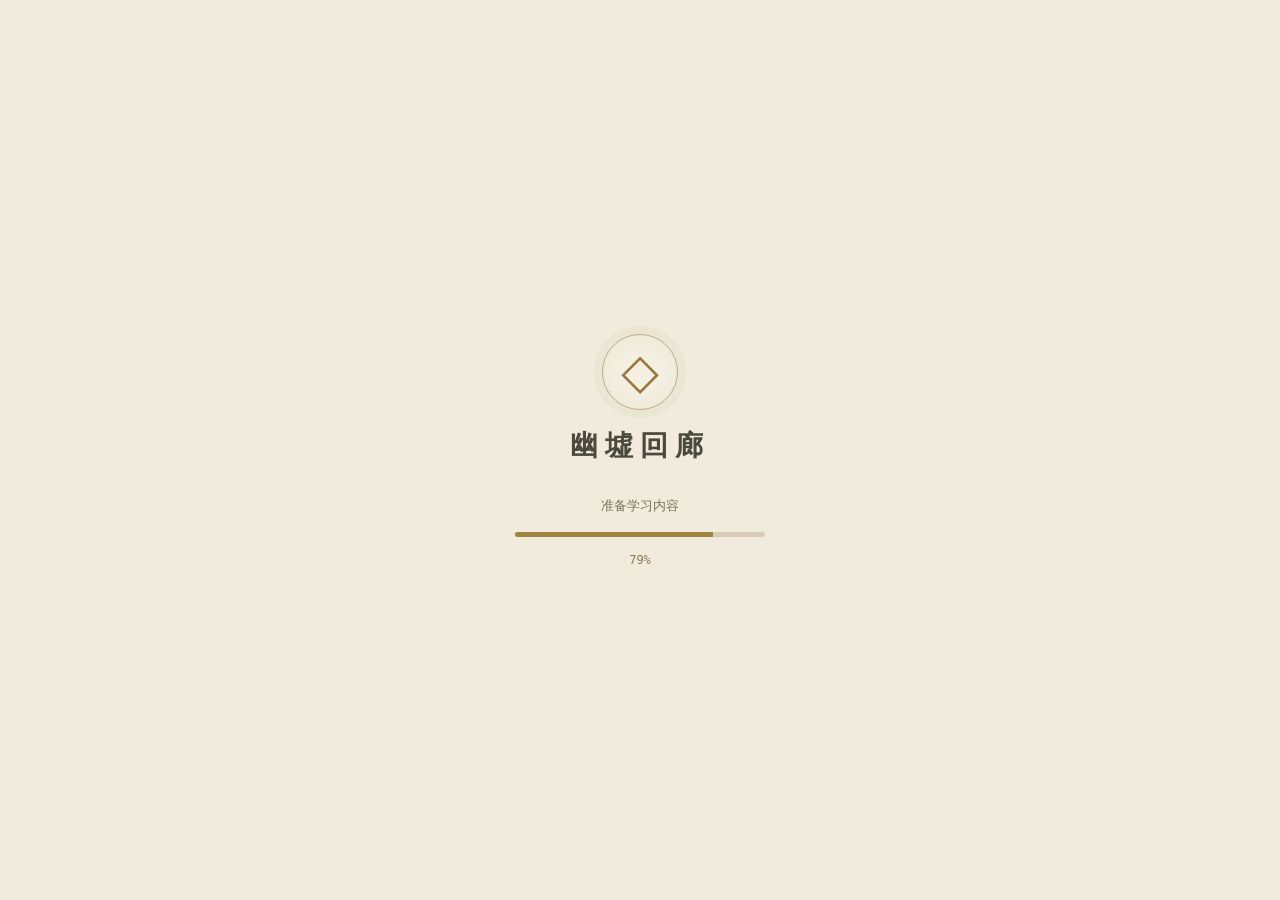
==== index.html @ e302746d "Add GPU web scenes with shared atlas and DOM fallback" ====
<!doctype html><html><head><meta charset=utf8><meta name=viewport content="width=device-width,initial-scale=1,maximum-scale=1,user-scalable=no,viewport-fit=cover"><style>:root{color-scheme:light}body{margin:0;padding:0;font:14px -apple-system,BlinkMacSystemFont,sans-serif;background:#faf9f5;color:#141413}img{max-width:100%}[hidden]:not([hidden=until-found i]){display:none!important}#gameLoader{position:fixed;inset:0;z-index:9999;background:#f1ebdd;display:flex;flex-direction:column;align-items:center;justify-content:center;gap:16px;padding:24px;text-align:center}#gameLoader[hidden]{display:none}</style></head><body>
<meta charset="utf-8">
<!-- 页面缩放整个锁死：这是个满屏的游戏界面，双击/双指放大只会把布局顶乱。
     maximum-scale + user-scalable 管住安卓；iOS Safari 会无视它们，所以另有
     CSS 的 touch-action:manipulation（禁双击放大）和下面那段 gesture 兜底（禁双指）。 -->
<meta name="viewport" content="width=device-width, initial-scale=1, maximum-scale=1, user-scalable=no, viewport-fit=cover">
<title>幽墟回廊</title>
<!-- 装饰字体不阻塞手机首屏；网络不可用时使用系统字体。 -->
<link rel="stylesheet" data-optional-font media="print" onload="this.media='all'" href="https://fonts.googleapis.com/css2?family=Cinzel:wght@600;700&family=Spectral:ital,wght@1,400&display=swap">
<link rel="stylesheet" id="gameStyle" href="style.css?v=20261020-gpu1">
<script src="preload.js?v=20261020-gpu1" defer onerror="document.getElementById('loadStatus').textContent='加载失败，请重试。';document.getElementById('loadRetry').hidden=false"></script>
<div class="game-loader" id="gameLoader" role="status" aria-live="polite" aria-label="正在加载游戏">
  <div class="loader-emblem" aria-hidden="true">◇</div><h1>幽墟回廊</h1><p id="loadStatus">正在准备资源</p>
  <progress id="loadProgress" max="23" value="0" aria-label="资源准备进度"></progress><span id="loadCount">0%</span>
  <button id="loadRetry" type="button" onclick="location.reload()" hidden>重新加载</button>
  <noscript>请启用 JavaScript 后重新加载游戏。</noscript>
</div>

<!-- 报错横幅：出问题时直接显示在页面顶部，不用开 F12 -->
<div class="errbar" id="errbar" hidden>
  <span class="msg" id="errmsg"></span>
  <button type="button" id="errcopy">复制</button>
  <button type="button" id="errhide">×</button>
</div>
<script>
(function(){
  var seen = [];
  function show(text){
    if(seen.indexOf(text) >= 0) return;
    seen.push(text);
    var bar = document.getElementById("errbar"), msg = document.getElementById("errmsg");
    if(!bar || !msg) return;
    msg.textContent = seen.join("\n");
    bar.hidden = false;
  }
  /* 存档写不进去之类的「不是 JS 崩了但玩家必须知道」的事，游戏逻辑也走这条横幅 */
  window.showErr = show;
  window.addEventListener("error", function(e){
    if(e.target && e.target.hasAttribute && e.target.hasAttribute("data-optional-font")) return;
    if(e.target && e.target.tagName && /SCRIPT|LINK/.test(e.target.tagName)){
      show("文件加载失败：" + (e.target.src || e.target.href || "?"));
      return;
    }
    show((e.message || "错误") + "  @ " + String(e.filename || "").split("/").pop() + ":" + e.lineno);
  }, true);
  window.addEventListener("unhandledrejection", function(e){
    show("未捕获的 Promise：" + (e.reason && e.reason.message ? e.reason.message : e.reason));
  });
  /* ---- 把页面缩放钉死 ----
     iOS Safari 不认 user-scalable=no：双指靠 gesturestart 系列挡，
     双击放大靠「300 毫秒内的第二次触摸」挡（touch-action:manipulation 已经挡掉大部分，
     这里是兜底）。preventDefault 只拦缩放，单击、滚动、长按都不受影响。 */
  ["gesturestart", "gesturechange", "gestureend"].forEach(function(t){
    document.addEventListener(t, function(e){ e.preventDefault(); }, {passive:false});
  });
  var lastTap = 0, lastX = 0, lastY = 0;
  document.addEventListener("touchend", function(e){
    /* ⚠️ 不能见到「300ms 内第二次触摸」就一律 preventDefault —— 那会把第二次的
       click 一起吃掉，连点两下按钮就有一下不算数。只拦真正的双击放大：
       同一个位置（30px 内）连点两下，而且点的不是按钮/输入框这类要响应的东西。 */
    var t = e.changedTouches && e.changedTouches[0];
    var now = Date.now(), x = t ? t.clientX : 0, y = t ? t.clientY : 0;
    var near = Math.abs(x - lastX) < 30 && Math.abs(y - lastY) < 30;
    var live = e.target && e.target.closest && e.target.closest("button,input,textarea,label,select,a,.c");
    if(now - lastTap <= 300 && near && !live && e.cancelable) e.preventDefault();
    lastTap = now; lastX = x; lastY = y;
  }, {passive:false});
  document.addEventListener("dblclick", function(e){ e.preventDefault(); }, {passive:false});

  document.addEventListener("click", function(ev){
    if(ev.target.id === "errhide"){ document.getElementById("errbar").hidden = true; }
    if(ev.target.id === "errcopy"){
      var t = document.getElementById("errmsg").textContent;
      try{ navigator.clipboard.writeText(t); ev.target.textContent = "已复制"; }
      catch(err){ ev.target.textContent = "复制失败"; }
    }
  });
})();
</script>

<div class="app">
  <header class="top" id="topBar">
    <div class="title"><h1>幽墟回廊</h1><span class="ch" id="chapterTag">第一章 · 石廊　A1</span></div>
  </header>

  <!-- ===== 视图容器：四个标签页共用这块空间 ===== -->
  <div class="views">

    <!-- ---------- 冒险 ---------- -->
    <section class="view on" id="viewAdv" role="tabpanel" aria-labelledby="navAdv" tabindex="0">
      <!-- ===== 主城 ===== -->
      <div class="town" id="townPanel" hidden>
        <div class="townhead">
          <div class="eyebrow">主城 · 灰岩镇</div>
          <h2 id="townTitle">你站在镇口</h2>
          <p class="fallline" id="townFlavor">石廊的风从洞口吹上来，带着铁锈味。</p>
        </div>
        <div class="bank">
          <div class="bcell"><span class="k">宝石</span><span class="v gold" id="tGold">0</span></div>
          <div class="bcell"><span class="k">最深</span><span class="v" id="tBest">—</span></div>
          <div class="bcell"><span class="k">通关</span><span class="v" id="tClears">0</span></div>
          <div class="bcell"><span class="k">倒下</span><span class="v" id="tDeaths">0</span></div>
        </div>
        <div class="places">
          <button class="place" id="btnCave" type="button">
            <i>洞</i><span class="pn">洞窟<em>选一条路，下去</em></span><span class="go">▸</span>
          </button>
          <button class="place" id="btnHero" type="button">
            <i>人</i><span class="pn">角色<em id="heroSub">抽角色、出战、养成</em></span><span class="go">▸</span>
          </button>
          <button class="place" id="btnTownCodex" type="button">
            <i>鉴</i><span class="pn">图鉴<em>你认过的词、拿过的遗物</em></span><span class="go">▸</span>
          </button>
          <button class="place" id="btnBless" type="button">
            <i>祝</i><span class="pn">祝福<em id="blessSub">用宝石换永久的好处</em></span><span class="go">▸</span>
          </button>
          <button class="place" id="btnOrbShop" type="button">
            <i>珠</i><span class="pn">宝珠商店<em id="orbShopSub">宝珠 · 只在战场生效</em></span><span class="go">▸</span>
          </button>
          <a class="place" id="btnBattle" href="battle.html">
            <i>战</i><span class="pn">战场<em>能站多久？</em></span><span class="go">▸</span>
          </a>
        </div>
      </div>

      <!-- 取景窗。状态浮层直接压在地图上（见 .mapui），所以这几块不再占纵向空间 -->
      <div class="stage" id="stageBox">
        <div class="map" id="map"></div>
        <div class="mapui" id="mapUi">
          <!-- 状态压成一行：章节+层 / 等级 / 金 / 剩敌 -->
          <div class="hudline" id="hudRow">
            <span class="hi"><i id="hChap">石廊</i><b id="hFloor">1/50</b></span>
            <span class="hi"><i>等级</i><b id="hLevel">1</b></span>
            <span class="hi gold"><i>金</i><b id="hGold">0</b></span>
            <span class="hi left"><i>敌</i><b id="hLeft">3</b></span>
          </div>
          <div class="bars" id="barsRow">
            <div class="hpbar" id="hpBar">
              <div class="fill" id="hpFill"></div>
              <div class="sh" id="hpShield"></div>
              <div class="txt" id="hpTxt">20 / 20</div>
            </div>
            <div class="xpbar"><div class="fill" id="xpFill"></div></div>
            <div class="map-statuses" id="mapStatuses" aria-label="当前祝福与负面状态" hidden></div>
            <button class="room-label" id="roomLabel" type="button" hidden aria-label="查看当前房间详情"></button>
          </div>
        </div>
        <!-- 取景框左下角的两个按钮：放弃（两步确认，点完直接结算）/ 寻路（走向最近的怪→金币→楼梯） -->
        <div class="mapacts">
          <button class="giveup" id="btnAbandon" type="button">放弃</button>
          <button class="giveup find" id="btnPathfind" type="button" aria-pressed="false">寻路</button>
        </div>
        <!-- 右下角：锁定冒险。跟「寻路」同一种按钮、同一种开关状态（用户 2026-09 从地图下面那一行挪上来的） -->
        <div class="mapacts right">
          <button class="giveup lock" id="btnLockWager" type="button" aria-pressed="false">锁定冒险</button>
        </div>
      </div>

      <div class="log" id="log"></div>
    </section>

    <!-- ---------- 信息 ---------- -->
    <section class="view" id="viewInfo" role="tabpanel" aria-labelledby="navInfo" tabindex="0">
      <div class="info-tabs" role="tablist" aria-label="信息分类">
        <button type="button" class="info-tab on" id="infoTabRun" role="tab" aria-controls="infoRun" aria-selected="true" data-info="run">角色局内信息</button>
        <button type="button" class="info-tab" id="infoTabLearn" role="tab" aria-controls="infoLearn" aria-selected="false" tabindex="-1" data-info="learn">学习与图鉴</button>
      </div>
      <div class="info-page" id="infoRun" role="tabpanel" aria-labelledby="infoTabRun" tabindex="0">
        <div class="panel info-empty" id="infoRunEmpty"><b>尚未开始冒险</b><p>进入冒险后，可查看本局角色、属性、技能与战绩。</p></div>
        <div class="panel" id="panelStats">
          <div class="run-hero" id="runHeroIdentity"></div>
          <div class="phead">主要属性</div>
          <div class="stats primary-stats" id="stats"></div>
          <details class="full-stats" id="fullStats"><summary><span>完整属性</span><small>攻击 · 防御 · 资源 · 当前效果</small></summary><div id="statsMore"></div></details>
          <div class="partsrow">
            <button class="btn ghost partsbtn" id="btnParts" type="button">伤害构成</button>
            <button class="btn ghost partsbtn" id="btnHeroRun" type="button">角色详情</button>
            <button class="btn ghost partsbtn" id="btnRunCode" type="button">复制本局码</button>
          </div>
        </div>
        <div class="panel" id="panelHeroState" hidden><div class="phead">角色机制</div><div class="stats" id="heroRunState"></div><div id="borrowedSkills"></div><div id="runRules" hidden></div></div>
        <div class="panel" id="panelHoly" hidden><div class="phead">圣器</div><div class="holyslots" id="holySlots"></div></div>
        <div class="panel" id="panelRun" hidden><div class="phead">本局战绩</div><div class="stats" id="runStats"></div></div>
      </div>
      <div class="info-page" id="infoLearn" role="tabpanel" aria-labelledby="infoTabLearn" tabindex="0" hidden>
        <div class="panel"><div class="phead">学习记录</div><p class="info-caption">学习进度与收集图鉴会跨冒险保留。</p><div class="stats" id="vocab"></div>
          <div class="vbtns"><button class="btn" id="btnCodex" type="button">遗物图鉴 · 跨局记录</button><button class="btn" id="btnMiss" type="button">错题本</button></div>
        </div>
      </div>
    </section>

    <!-- ---------- 遗物 ---------- -->
    <section class="view" id="viewRelic" role="tabpanel" aria-labelledby="navBag" tabindex="0">
      <!-- 列表自己滚，合成面板钉在标签页下方（带满 15 件时不用滚半天才看得见） -->
      <div class="panel grow">
        <div class="phead"><span id="relicHead">遗物 0</span></div>
        <div class="rfilt" id="relicFilter" hidden></div>
        <div class="relics own" id="relicOwned"></div>
      </div>
      <div class="panel fusebar">
        <div class="phead" id="fuseHead">合成 · 3 件同品质 + 300 金 → 1 件更高</div>
        <div class="rowb">
          <button class="btn" id="btnFusePick" type="button">选择</button>
          <button class="btn primary" id="btnFuseGo" type="button" disabled>合成</button>
        </div>
        <p class="note" id="fuseState">点「选择」，然后在上面挑 3 件同品质的。</p>
      </div>
    </section>

    <!-- ---------- 背包（宝珠，用户 2026-09-23）----------
         主城里第三个标签是它，进了洞变回「遗物」（showScene 换 #navBag 的 data-view）。
         两个子栏目：背包（没戴着的：鉴定 / 强化 / 装备）/ 人物（六个位置，点一个弹窗挑宝珠 + 总效果）。 -->
    <section class="view" id="viewOrb" role="tabpanel" aria-labelledby="navBag" tabindex="0">
      <div class="orbtabs">
        <button class="osub on" data-osub="bag" type="button">背包</button>
        <button class="osub" data-osub="me" type="button">人物</button>
        <span class="sp"></span>
        <span class="orbgemtag">宝石 <b id="orbGemB">0</b></span>
      </div>
      <div class="panel grow" id="orbBagPanel">
        <!-- 顶上这一行钉住不滚（用户 2026-09-23 要「置顶分解宝珠按钮」），滚的是下面的方格 -->
        <div class="orbbar">
          <div class="phead"><span id="orbBagHead">背包 0</span></div>
          <span class="sp"></span>
          <button class="btn" id="btnOrbMeltGo" type="button" style="visibility:hidden">分解</button>
          <button class="btn" id="btnOrbMelt" type="button">分解</button>
        </div>
        <div class="orbgrid" id="orbList"></div>
      </div>
      <div class="panel grow" id="orbMePanel" hidden>
        <div class="phead">装备 · 最多 6 颗 · 点一个位置换宝珠</div>
        <div class="orbslots" id="orbSlots"></div>
        <div class="phead">总效果</div>
        <div class="orbsets" id="orbSets"></div>
        <details class="orbref"><summary>各颜色的效果</summary><div id="orbRef"></div></details>
      </div>
    </section>

    <!-- ---------- 设置 ---------- -->
    <section class="view" id="viewSet" role="tabpanel" aria-labelledby="navSet" tabindex="0">
      <div class="panel">
        <div class="phead">设置 Settings</div>
        <label class="setopt"><input type="checkbox" id="optSpeak" checked><span><b>答完自动朗读</b><i>每题答完念一遍这个词；也能自己点题面右上角的 🔊</i></span></label>
        <label class="setopt"><input type="checkbox" id="optAuto" checked><span><b>答对自动下一题</b><i>关掉就每题都手动点继续</i></span></label>
        <label class="setopt" id="optDefQRow"><input type="checkbox" id="optDefQ" checked><span><b>释义句题</b><i>已掌握的词会出「哪一句在说这个词」</i></span></label>
        <div class="langset"><div class="langrow"><label class="lk" for="optSceneMode" id="sceneModeLabel">画面模式</label><select class="vsel" id="optSceneMode"><option value="auto">标准</option><option value="basic">兼容</option></select></div></div>
        <!-- 发音（2026-09-24）：挑声音 + 语速，game.js 的 renderVoiceSet()。浏览器不支持朗读就整块藏掉 -->
        <div class="langset voiceset" id="voiceSet">
          <div class="langrow"><label class="lk" for="optVoice">声音</label><select class="vsel" id="optVoice"></select><button class="lchip vtry" id="btnVoiceTry" type="button">试听</button></div>
          <div class="langrow" id="rateRow"><span class="lk">语速</span><button class="lchip" data-rate="0.7" type="button">慢</button><button class="lchip" data-rate="0.9" type="button">标准</button><button class="lchip" data-rate="1.05" type="button">快</button></div>
        </div>
        <!-- 自定义答题时间（2026-09-25）：粘贴存档码「snow」才露出来，game.js 的 renderQTimeSet() -->
        <div class="langset voiceset" id="qtimeSet" hidden>
          <div class="langrow"><label class="lk" for="optQTime">答题时间</label><input class="qtin" id="optQTime" type="number" inputmode="numeric" min="1" max="999" step="1"><span class="qtu">秒</span><button class="lchip" id="btnQTimeOff" type="button">不限时</button><button class="lchip" id="btnQTimeReset" type="button">默认</button></div>
        </div>
      </div>
      <!-- 语言（2026-09-23）：母语 = 界面语言，学习 = 背哪门的词。换了就重载页面（game.js 的 setLang）-->
      <div class="panel" id="panelLang">
        <div class="phead">语言 Language</div>
        <div class="langset" id="langPanel">
          <div class="langrow"><span class="lk">母语</span>
            <button class="lchip" data-ui="zh" type="button">中文</button><button class="lchip" data-ui="en" type="button">English</button></div>
          <div class="langrow"><span class="lk">学习</span>
            <button class="lchip learnbtn" id="btnLearnPick" type="button">English ▸</button></div>
        </div>
      </div>
      <div class="panel">
        <div class="phead">存档 Save</div>
        <div class="ledger" id="saveInfo"></div>
        <p class="note" id="saveState">打开网页自动读档；存档只在进入关卡、下一层、回到主城时写。</p>
        <div class="rowb">
          <button class="btn primary" id="btnResumeHere" type="button" hidden>继续上次探索</button>
        </div>
      </div>
      <!-- 本地存档文件 / 跨设备导出码：用户要求先藏起来（代码原样留着，去掉 hidden 就回来） -->
      <div class="panel" id="panelSaveFile" hidden>
        <div class="phead">本地存档文件</div>
        <p class="note">把这台设备上的<b>全部存档</b>存成一个文件，放在你自己手里 ——
          词汇熟练度、遗物图鉴、探索记录、镇上宝石，连没走完的那一趟都在里面。
          换设备、换浏览器、清过缓存，选回这个文件就能接着玩。</p>
        <div class="rowb">
          <button class="btn" id="btnSaveFile" type="button">下载存档文件</button>
          <button class="btn" id="btnPickFile" type="button">读取存档文件…</button>
        </div>
        <input type="file" id="fileIn" aria-labelledby="btnPickFile" accept=".json,.txt,application/json" hidden>
        <div class="drop" id="dropZone">把存档文件拖到这里也行</div>
        <div class="filecard" id="fileCard" hidden>
          <div class="eyebrow" id="fileName">存档文件</div>
          <div class="ledger" id="fileInfo"></div>
          <div class="rowb">
            <button class="btn primary" id="btnMergeFile" type="button">合并导入</button>
            <button class="btn danger" id="btnOverwriteFile" type="button">整档覆盖</button>
            <span class="sp"></span>
            <button class="btn ghost" id="btnCancelFile" type="button">取消</button>
          </div>
          <p class="note"><b>合并导入</b>两边取更好的那份，不会弄丢这台设备上的进度；
            <b>整档覆盖</b>把这台设备上的存档整个换成文件里的，无法撤销。</p>
        </div>
        <p class="note" id="fileMsg"></p>
      </div>
      <!-- 云存档：只有两个按钮。剪贴板被浏览器挡住时才露出 #codeBox 那个退路 -->
      <div class="panel" id="panelCode">
        <div class="phead">云存档 · 换设备</div>
        <p class="note">一段<b>存档码</b>装下<b>词汇熟练度、遗物图鉴、探索记录、宝石、祝福和宝珠</b>。
          旧设备上点「复制」，新设备上点「粘贴」就过去了。导入是<b>取两边更好的那份</b>合并，不会抹掉这台设备上的进度；
          <b>没走完的那一趟不在码里</b>。</p>
        <div class="rowb">
          <button class="btn primary" id="btnCopySave" type="button">复制存档码</button>
          <button class="btn" id="btnPasteSave" type="button">粘贴存档码</button>
        </div>
        <textarea class="code" id="codeBox" aria-label="云存档 · 换设备" rows="3" hidden></textarea>
      </div>
      <div class="panel">
        <div class="phead">别的</div>
        <button class="btn" id="btnHelp" type="button">玩法说明</button>
        <button class="btn" id="btnTutorial" type="button">新手教程</button>
      </div>
    </section>

  </div>

  <!-- ===== 底部四标签（第三个在主城是「背包」，进洞是「遗物」）===== -->
  <nav class="tabbar" role="tablist" aria-label="幽墟回廊">
    <button class="nav on" id="navAdv" data-view="viewAdv" type="button" role="tab" aria-controls="viewAdv" aria-selected="true" tabindex="0"><i aria-hidden="true">⌖</i><span>冒险</span></button>
    <button class="nav" id="navInfo" data-view="viewInfo" type="button" role="tab" aria-controls="viewInfo" aria-selected="false" tabindex="-1"><i aria-hidden="true">◈</i><span>信息</span></button>
    <!-- 第三个标签：主城里是「背包」，进洞变回「遗物」（showScene 里换，用户 2026-09-23） -->
    <button class="nav" id="navBag" data-view="viewOrb" type="button" role="tab" aria-controls="viewOrb" aria-selected="false" tabindex="-1"><i aria-hidden="true">◎</i><span>背包</span><em class="dot" id="bagDot" aria-hidden="true" hidden></em></button>
    <button class="nav" id="navSet" data-view="viewSet" type="button" role="tab" aria-controls="viewSet" aria-selected="false" tabindex="-1"><i aria-hidden="true">⚙</i><span>设置</span></button>
  </nav>
</div>


<div class="veil" id="veilCave" hidden>
  <div class="sheet">
    <div class="eyebrow">洞窟 · 选一条路</div>
    <h2>下去哪里？</h2>
    <div class="routes sx" id="routeList"></div>
    <!-- 练习模式：进洞之前勾，整趟有效（用户 2026-09） -->
    <button class="practice" id="btnPractice" type="button" aria-pressed="false">练习模式 · 关
      <em>开着：护甲 +50（每下只掉 1 血），但攻击减半</em></button>
    <div class="rowb"><span class="sp"></span><button class="btn ghost" id="btnCloseCave" type="button">回镇上</button></div>
  </div>
</div>

<!-- 难度等级：点完路线才弹（用户 2026-09-21）。A 级就是这个游戏本来的数值，
     B/C/D 只加玩家攻击，怪一个数字都不动。联机里只有房主点得到这一步。 -->
<div class="veil" id="veilMode" hidden>
  <div class="sheet">
    <div class="eyebrow" id="modeSub">洞窟 · 选模式</div>
    <h2>怎么下去？</h2>
    <div class="routes sx" id="modeList"></div>
    <div class="rowb"><span class="sp"></span><button class="btn ghost" id="btnCloseMode" type="button">换条路</button></div>
  </div>
</div>

<div class="veil" id="veilDiff" hidden>
  <div class="sheet">
    <div class="eyebrow" id="diffSub">洞窟 · 选难度</div>
    <h2>用哪一档下去？</h2>
    <div class="routes sx" id="diffList"></div>
    <div class="rowb"><span class="sp"></span><button class="btn ghost" id="btnCloseDiff" type="button">换条路</button></div>
  </div>
</div>

<div class="veil" id="veilBattle" hidden>
  <div class="sheet battle">
    <section class="battle-arena" id="battleArena" aria-label="战斗场景">
      <div class="battle-effects" id="battleEffects" aria-hidden="true"></div>
      <button class="rules-toggle" id="btnDungeonRules" type="button" hidden>流派与词条</button>
      <div class="arena-scenery" aria-hidden="true"><i class="arena-gate"></i><i class="arena-flame left"></i><i class="arena-flame right"></i></div>
    <div class="foe">
      <div class="battle-statuses foe-statuses" id="foeStatuses" aria-label="怪物的祝福与负面状态" hidden></div>
      <div class="portrait" id="foeArt"></div>
      <div class="foe-info">
        <div class="foe-tag" id="foeTag">遭遇</div>
        <div class="foe-name" id="foeName">灰鼠</div>
        <div class="foe-weak" id="foeWeak" hidden></div>
        <div class="fbar"><div class="fill" id="foeFill"></div><div class="txt" id="foeTxt"></div></div>
      </div>
    </div>
      <div class="combat-feedback" id="combatFeedback" role="status"></div>
    <div class="mybar">
      <div class="me" id="meArt"></div>
      <div class="col">
        <div class="player-vitals">
          <div class="battle-statuses player-statuses" id="playerStatuses" aria-label="玩家的祝福与负面状态" hidden></div>
          <div class="player-label"><b id="battleHeroName">冒险者</b><span>生命 / 护盾</span></div>
        <div class="hpbar" id="bHpBar"><div class="fill" id="bHpFill"></div><div class="sh" id="bHpShield"></div><div class="txt" id="bHpTxt"></div></div>
        </div>
      </div>
    </div>
      <div class="battle-summons" id="battleSummons" aria-hidden="true" hidden></div>
      <div class="arena-controls">
    <div class="wagerrow" id="wagerRow">
      <button class="wager" id="btnWager" type="button">冒险 · 我确定
        <em>对了伤害翻倍，错了受伤翻倍</em></button>
    </div>
        <button class="btn ghost" id="btnFlee" type="button">撤退 · 掉一半血</button>
      </div>
    </section>
    <section class="battle-learning" aria-label="词汇学习">
    <div class="qcard" id="qcard">
      <div class="qtimer" id="qTimer" hidden><i id="qTimerFill"></i></div>
      <div class="combo none" id="combo" aria-label="连击 0"><span class="cmb-n"><b>×0</b></span></div>
      <div class="qlabel" id="qLabel" hidden>这个词是什么意思？</div>
      <div class="haunt" id="qHaunt" hidden>心魔 · 上次你答错了它</div>
      <div class="qword" id="qWord">cat</div>
      <button class="spk" id="btnSpeak" type="button" hidden aria-label="朗读这个词">🔊</button>
      <div class="qmiss" id="qMiss" hidden></div>
    </div>

    <div class="quiz-input">
    <div class="opts" id="opts"></div>

    <div class="spellbar" id="spellBar" hidden>
      <button class="spkline" id="btnSpellSpeak" type="button" aria-label="播放读音">🔊</button>
      <div class="spellrow" id="spellRow"></div>
    </div>
    <div class="letters" id="letters" hidden></div>
    </div>

    <div class="verdict" id="verdict" role="status"></div>
    <div class="rowb">
      <span class="battle-prompt">作答后继续</span>
      <button class="btn primary" id="btnNextQ" type="button" hidden>继续</button>
    </div>
    </section>
  </div>
</div>

<div class="veil" id="veilSpring" hidden>
  <div class="sheet">
    <div class="eyebrow">石缝里的泉</div>
    <h2>一小汪水，还冒着气泡</h2>
    <div class="ledger" id="springLedger"></div>
    <p class="note" id="springNote">这口泉只够喝一次 —— 喝完它就干了。</p>
    <div class="rowb">
      <button class="btn ghost" id="btnSpringSkip" type="button">先留着</button>
      <span class="sp"></span>
      <button class="btn primary" id="btnSpringDrink" type="button">掬一捧喝下</button>
    </div>
  </div>
</div>

<div class="veil" id="veilStair" hidden>
  <div class="sheet tall route-sheet">
    <div class="eyebrow" id="stairEyebrow">石廊 第 1 层 · 已清空</div>
    <h2 id="stairTitle">阶梯通向第 2 层</h2>
    <p class="note" id="stairNote">下去之后<b>这一层不会再回来</b>。进下一层时会存一次档。</p>
    <div class="room-routes sx" id="roomRoutes" aria-label="选择下一层房间" hidden></div>
    <div class="rowb">
      <button class="btn ghost" id="btnStairStay" type="button">再待一会儿</button>
      <span class="sp"></span>
      <button class="btn primary" id="btnStairGo" type="button">下去 ▼</button>
    </div>
  </div>
</div>

<div class="veil" id="veilGild" hidden>
  <div class="sheet">
    <div class="eyebrow">金坛</div>
    <h2>阶梯旁边立着一座金坛</h2>
    <p class="fallline">投得越多，它回应得越重。</p>
    <div class="ledger" id="gildLedger"></div>
    <div class="gildtab" id="gildTable"></div>
    <div class="rowb">
      <button class="btn ghost" id="btnGildSkip" type="button">走开</button>
      <span class="sp"></span>
      <button class="btn primary" id="btnGildPay" type="button">投入</button>
    </div>
  </div>
</div>
<div class="veil" id="veilAltar" hidden>
  <div class="sheet">
    <div class="eyebrow">血祭坛</div>
    <h2>石台上有一道浅槽</h2>
    <p class="fallline">槽里积着暗色的东西，还没干透。</p>
    <div class="ledger" id="altarCost"></div>
    <div class="rowb">
      <button class="btn ghost" id="btnAltarSkip" type="button">走开</button>
      <span class="sp"></span>
      <button class="btn primary" id="btnAltarPay" type="button">割一刀</button>
    </div>
  </div>
</div>

<!-- 熔炉：祭坛有两成概率长成这个。献祭一件遗物，升一档 / 同档换一件 / 降一档，各三分之一 -->
<div class="veil" id="veilForge" hidden>
  <div class="sheet tall">
    <div class="eyebrow">石台 · 炉膛还热着</div>
    <h2>把一件遗物扔进去？</h2>
    <p class="note">三分之一<b>升一档</b>，三分之一<b>换一件同档的</b>，三分之一<b>降一档</b>。扔进去就收不回来了。</p>
    <div class="rfilt" id="forgeFilter" hidden></div>
    <div class="relics sx" id="forgeList"></div>
    <div class="rowb"><span class="sp"></span><button class="btn ghost" id="btnForgeSkip" type="button">什么也不扔</button></div>
  </div>
</div>

<div class="veil" id="veilChest" hidden>
  <div class="sheet">
    <div class="eyebrow">上锁的木箱</div>
    <h2 id="chestTitle">锁上刻着一个词</h2>
    <p class="note">把它<b>拼对</b>，箱子就开。拼写错误后宝箱锁定，不能重试。每个宝箱只有一次机会。</p>
    <div class="qcard">
      <div class="qlabel" id="chestHint">这个词是什么意思？</div>
      <div class="qword" id="chestClue">cat</div>
    </div>
    <div class="spellrow" id="chestRow"></div>
    <div class="letters" id="chestLetters"></div>
    <div class="verdict" id="chestVerdict"></div>
    <div class="rowb">
      <button class="btn ghost" id="btnChestLeave" type="button">先不开，走了</button>
      <span class="sp"></span>
      <button class="btn primary" id="btnChestDone" type="button" hidden>继续</button>
    </div>
  </div>
</div>

<div class="veil" id="veilShop" hidden>
  <div class="sheet">
    <div class="eyebrow">游商</div>
    <h2>他没抬头，只把布摊开</h2>
    <p class="note">「洞里的钱，洞里花。带出去的，我也收不着。」<span id="shopGold"></span></p>
    <div class="shop sx" id="shopList"></div>
    <div class="rowb">
      <button class="btn ghost" id="btnShopReroll" type="button" hidden>刷新 · 换一批货</button>
      <span class="sp"></span>
      <button class="btn primary" id="btnShopLeave" type="button">走了</button>
    </div>
  </div>
</div>

<div class="veil" id="veilSwap" hidden>
  <div class="sheet tall">
    <div class="eyebrow" id="swapEyebrow">带不下了</div>
    <h2 id="swapTitle">换掉哪一件？</h2>
    <div class="relic hot" id="swapNew"></div>
    <p class="note" id="swapBarterNote" hidden>只能拿<b>同品质</b>的换；换下来的那件留在货架上。</p>
    <p class="note" id="swapNote">最多带 <b id="swapMax">10</b> 件。点一件旧的把它换下来，<b>点上面这件新的就直接卖掉它</b>。</p>
    <div class="rfilt" id="swapFilter" hidden></div>
    <div class="relics sx" id="swapList"></div>
    <div class="rowb"><span class="sp"></span><button class="btn ghost" id="btnSwapSkip" type="button">不要了，折成金币</button></div>
  </div>
</div>

<!-- 圣器二选一（每 20 层的 Boss 倒下之后，换掉那一次遗物五选一）。带满了先挑新的、再挑换下哪件 -->
<div class="veil" id="veilHoly" hidden>
  <div class="sheet">
    <div class="eyebrow" id="holyEyebrow">守者倒下了</div>
    <h2 id="holyTitle">圣器 · 二选一</h2>
    <p class="note" id="holyNote"></p>
    <div class="relics holypick sx" id="holyList"></div>
    <div class="rowb" hidden><span class="sp"></span><button class="btn ghost" id="btnHolySkip" type="button">都不要，留着现在的</button></div>
  </div>
</div>
<!-- 圣器详情（信息页点一个方格）；圣光照耀在这里挑 / 换赐福的那件遗物 -->
<div class="veil" id="veilHolyInfo" hidden>
  <div class="sheet">
    <div class="eyebrow">圣器</div>
    <div class="relic holyc hot" id="holyInfoCard"></div>
    <p class="note" id="holyBlessHead" hidden></p>
    <div class="relics sx" id="holyBlessList" hidden></div>
    <div class="rowb"><span class="sp"></span><button class="btn primary" id="btnCloseHolyInfo" type="button">关闭</button></div>
  </div>
</div>

<div class="veil" id="veilRelic" hidden>
  <div class="sheet">
    <div class="eyebrow" id="relicEyebrow">这一层清干净了</div>
    <h2 id="relicTitle">石廊给了你一样东西</h2>
    <p class="note">遗物只在这一趟里管用。选一个。</p>
    <div class="relics pickset" id="relicList"></div>
    <button class="btn ghost" id="btnRelicRedraw" type="button" hidden>重掷 · 换一批</button>
  </div>
</div>

<div class="veil" id="veilEnd" hidden>
  <div class="sheet tall">
    <div class="eyebrow" id="endEyebrow">本次探索结束</div>
    <h2 id="endTitle">你倒在了石廊里</h2>
    <!-- 结算：中间这一块自己滚，「再来一次」钉在底下（用户 2026-09-23：弹窗固定大小、内置滚动）-->
    <div class="sx endsx">
    <!-- 本局正确率 vs 这一层历史上的平均正确率（用户 2026-09 要的那个强调） -->
    <div id="endAcc"></div>
    <div class="ledger" id="endStats"></div>
    <div class="eyebrow">这一趟答错的词</div>
    <div class="codex" id="endWords"></div>
    </div>
    <div class="rowb"><span class="sp"></span><button class="btn primary" id="btnAgain" type="button">再来一次</button></div>
  </div>
</div>

<!-- 合成确认：要花金币，砸下去不可撤销，所以先二选一问一句 -->
<div class="veil" id="veilFuse" hidden>
  <div class="sheet">
    <div class="eyebrow">合成</div>
    <h2 id="fuseTitle">3 件同品质 → 1 件更高</h2>
    <div class="ledger" id="fuseLedger"></div>
    <p class="note">换到哪一件是随机的，砸下去就收不回来了。</p>
    <div class="rowb">
      <button class="btn ghost" id="btnFuseNo" type="button">再想想</button>
      <span class="sp"></span>
      <button class="btn primary" id="btnFuseYes" type="button">合成</button>
    </div>
  </div>
</div>

<!-- 合成完的二选一：材料已经砸了，所以这个窗只能挑，没有关闭钮 -->
<!-- 构成（2026-09-26）：上一刀 / 上一口是谁贡献的，top10 占比 -->
<div class="veil" id="veilRoomEvent" hidden>
  <div class="sheet tall">
    <div class="eyebrow">幽墟岔路</div><h2 id="roomEventTitle">房间事件</h2>
    <p class="note" id="roomEventNote"></p>
    <div class="room-event-choices sx" id="roomEventChoices"></div>
    <div class="rowb"><span class="sp"></span><button class="btn primary" id="btnRoomEventClose" type="button">离开 · 保留已有选择</button></div>
  </div>
</div>

<div class="veil" id="veilDungeonRules" hidden>
  <div class="sheet tall">
    <div class="eyebrow">战斗机制</div><h2 id="rulesTitle">流派与无尽词条</h2>
    <div class="sx" id="rulesList"></div>
    <div class="rowb"><span class="sp"></span><button class="btn primary" id="btnCloseDungeonRules" type="button">关闭</button></div>
  </div>
</div>

<div class="veil" id="veilParts" hidden>
  <div class="sheet tall">
    <div class="eyebrow">构成</div>
    <div class="tabs">
      <button class="ptab on" data-pt="dmg" type="button">上次伤害</button>
      <button class="ptab" data-pt="hurt" type="button">上次受伤</button>
    </div>
    <h2 id="partsTitle">上次伤害</h2>
    <div class="partlist sx" id="partsList"></div>
    <div class="rowb"><span class="sp"></span><button class="btn primary" id="btnCloseParts" type="button">关闭</button></div>
  </div>
</div>
<!-- 错题本（2026-09-27）：按一共答错过几次排，前 30 个 -->
<div class="veil" id="veilMiss" hidden>
  <div class="sheet tall">
    <div class="eyebrow" id="missSub">按答错次数排</div>
    <h2>错题本</h2>
    <div class="tabs">
      <button class="mtab on" data-mt="all" type="button">历史错题</button>
      <button class="mtab" data-mt="today" type="button">今日错题</button>
    </div>
    <div class="mbook sx" id="missBook"></div>
    <div class="rowb"><span class="sp"></span><button class="btn primary" id="btnCloseMiss" type="button">关闭</button></div>
  </div>
</div>
<div class="veil" id="veilFuseGot" hidden>
  <div class="sheet">
    <div class="eyebrow" id="fuseGotEyebrow">合成</div>
    <h2 id="fuseGotTitle">两件，挑一件</h2>
    <div class="relics pickset" id="fuseGotList"></div>
  </div>
</div>

<!-- 祝福：局外养成。10 个槽位 = 偏爱 5 + 封印 5，每一组每个品质各一个 -->
<div class="veil" id="veilBless" hidden>
  <div class="sheet tall">
    <div class="eyebrow">祝福 · 跨局永久</div>
    <h2>把宝石押在两件事上</h2>
    <p class="note">宝石 <b id="blessGem">0</b>　一个槽位 <b id="blessCost">2000</b>，开了之后换遗物不再收钱。</p>
    <div class="blesslots sx" id="blessList"></div>
    <div class="rowb"><span class="sp"></span><button class="btn primary" id="btnCloseBless" type="button">关闭</button></div>
  </div>
</div>

<div class="veil" id="veilBlessPick" hidden>
  <div class="sheet tall">
    <div class="eyebrow" id="blessPickEyebrow">偏爱 · 普通</div>
    <h2 id="blessPickTitle">什么是你的最爱</h2>
    <input class="findbox" id="blessFind" type="search" autocomplete="off" aria-label="搜索：名字 / 效果 / 铭文"
           placeholder="搜索：名字 / 效果 / 铭文">
    <div class="relics sx" id="blessPickList"></div>
    <div class="rowb">
      <button class="btn ghost" id="btnBlessClear" type="button" hidden>空出这个槽位</button>
      <span class="sp"></span>
      <button class="btn primary" id="btnBlessBack" type="button">返回</button>
    </div>
  </div>
</div>

<!-- 角色（2026-10-15，见 角色系统.md）：名册 / 招募两个子栏目 + 角色详情 + 抽卡结果 -->
<div class="veil" id="veilHero" hidden>
  <div class="sheet tall">
    <div class="eyebrow">角色 · 跨局永久</div>
    <div class="hrsubs">
      <button class="osub hrsub on" data-hrsub="roster" type="button">名册</button>
      <button class="osub hrsub" data-hrsub="pull" type="button">招募</button>
      <button class="osub hrsub" data-hrsub="craft" type="button">合成</button>
    </div>
    <div class="sx hrbody" id="heroBody"></div>
    <div class="rowb"><span class="hrgem" id="heroGem"></span><span class="sp"></span><button class="btn primary" id="btnCloseHero" type="button">关闭</button></div>
  </div>
</div>

<div class="veil" id="veilHeroInfo" hidden>
  <div class="sheet">
    <div class="eyebrow" id="heroInfoEyebrow">角色</div>
    <div class="hrinfo" id="heroInfoBody"></div>
    <div class="rowb">
      <button class="btn ghost" id="btnHeroInfoBack" type="button">返回</button>
      <span class="sp"></span>
      <button class="btn hrgo" id="btnHeroUpgrade" type="button">升星 · 1 张</button>
      <button class="btn primary hrgo" id="btnHeroGo" type="button">出战</button>
    </div>
  </div>
</div>

<div class="veil" id="veilHeroGot" hidden>
  <div class="sheet">
    <div class="eyebrow" id="heroGotEyebrow">招募结果</div>
    <div class="hrgot" id="heroGotList"></div>
    <div class="rowb"><span class="sp"></span><button class="btn primary" id="btnHeroGotOk" type="button">好</button></div>
  </div>
</div>

<!-- 宝珠商店：主城的一个地点（用户 2026-09-23 从底部标签挪过来的） -->
<div class="veil" id="veilOrbShop" hidden>
  <div class="sheet">
    <div class="eyebrow">宝珠商店 · 只在战场生效</div>
    <h2>三颗没开过光的珠子</h2>
    <p class="note">宝石 <b id="orbGemS">0</b></p>
    <div class="orblist" id="orbShop"></div>
    <div class="rowb">
      <button class="btn" id="btnOrbReroll" type="button">刷新 · 2000 宝石</button>
      <span class="sp"></span>
      <button class="btn primary" id="btnOrbShopClose" type="button">关闭</button>
    </div>
  </div>
</div>

<!-- 点背包里的一格弹出来：这颗宝珠的全部信息 + 鉴定 / 强化 / 装备（用户 2026-09-23） -->
<div class="veil" id="veilOrbInfo" hidden>
  <div class="sheet">
    <div class="eyebrow">宝珠 · 只在战场生效</div>
    <h2 id="orbInfoTitle">宝珠</h2>
    <div class="orbinfo" id="orbInfoBody"></div>
    <!-- 按钮一律定宽（两格平分一行）：「强化 · 500」变成「再点一次 · 500 宝石」时不许把别的按钮挤走 -->
    <div class="orbinfobtns" id="orbInfoActs"></div>
    <div class="rowb"><span class="sp"></span><button class="btn ghost" id="btnOrbInfoClose" type="button">返回</button></div>
  </div>
</div>

<!-- 点「人物」里的装备位弹出来：空位挑一颗戴上；有珠的能强化、卸下、换一颗 -->
<div class="veil" id="veilOrbPick" hidden>
  <div class="sheet tall">
    <div class="eyebrow">装备宝珠</div>
    <h2 id="orbPickTitle">第 1 个位置</h2>
    <div class="orblist" id="orbPickCur"></div>
    <div class="eyebrow">背包</div>
    <div class="orblist orbpicklist sx" id="orbPickList"></div>
    <div class="rowb"><span class="sp"></span><button class="btn primary" id="btnOrbPickClose" type="button">返回</button></div>
  </div>
</div>

<div class="veil" id="veilCodex" hidden>
  <div class="sheet tall">
    <div class="eyebrow">图鉴 · 跨局永久记录</div>
    <div class="tabs">
      <button class="tab on" data-tab="word" type="button">词库</button>
      <button class="tab" data-tab="leg" type="button">遗物</button>
      <button class="tab" data-tab="bf" type="button">战场遗物</button>
    </div>
    <h2 id="codexTitle">词库</h2>
    <div class="tally" id="codexTally"></div>
    <input class="findbox" id="codexFind" type="search" autocomplete="off" aria-label="搜索：英文 / 中文 / 遗物名"
           placeholder="搜索：英文 / 中文 / 遗物名">
    <div class="rfilt" id="codexFilter" hidden></div>
    <div class="codex sx" id="codexList"></div>
    <div class="rowb"><span class="sp"></span><button class="btn primary" id="btnCloseCodex" type="button">关闭</button></div>
  </div>
</div>

<!-- 首次进入第一步：先挑母语（2026-09-23）。那时候还不知道用哪种语言，所以双语写死。
     挑完直接跳第二步 veilLearn（学习语言）—— 母语现在只有中英两种，学习语言以后会有很多。 -->
<div class="veil" id="veilLang" hidden>
  <div class="sheet">
    <div class="eyebrow">幽墟回廊 · Youxu Corridors</div>
    <h2>你的母语 · Your native language</h2>
    <div class="langset nativepick">
      <button class="lchip big" data-ui="zh" type="button">中文</button>
      <button class="lchip big" data-ui="en" type="button">English</button>
    </div>
    <p class="note">之后可以在「设置」里换 · You can change this later in Settings.</p>
  </div>
</div>

<!-- 第二步：挑学习语言。文字按上一步挑的母语现写（game.js 的 openLearnPick），列表按 LANG_PAIRS 现算 -->
<div class="veil" id="veilLearn" hidden>
  <div class="sheet">
    <div class="eyebrow" id="learnEyebrow">学习语言</div>
    <h2 id="learnTitle">想学哪门语言？</h2>
    <div class="learnlist sx" id="learnList"></div>
    <div class="rowb"><span class="sp"></span><button class="btn ghost" id="btnLearnBack" type="button">返回</button></div>
  </div>
</div>

<div class="veil" id="veilHelp" hidden>
  <div class="sheet tall">
    <div class="eyebrow">幽墟回廊 · 玩法</div>
    <h2>词就是你的剑</h2>
    <div class="rules sx">
      <ul>
        <li><b>走路</b>：<b>点地图上任何走过的地面，角色会自己找路过去</b>。点怪物就走过去开战，点 <span style="color:var(--venom)">▼</span> 就走去下楼（清空前地图上没有 ▼）。走到一半想停下，点别处或按 <span class="kbd">Esc</span>。</li>
        <li><b>探索</b>：怪物待在原地不动，你要自己去找。前四章各 <b>50 层</b>，第五章「无尽」<b>没有底</b>；每层 <b>十来只</b>怪。<b>清完这一层的怪</b>，下行阶梯才会出现 —— 就在<b>最后一只怪倒下的地方</b>。</li>
        <li><b>下楼</b>：踩上 <span style="color:var(--venom)">▼</span> 会<b>先问你一句</b>要不要下去，不会一脚踩空。选了「再待一会儿」还想走，<b>再点一下脚下那格</b>就行。</li>
        <li><b>战斗</b>：走到怪物身上就进入战斗。每一回合出一个单词 —— <b>答对时发动攻击；答错时受到敌人攻击</b>。数字都很小，你随时能算出"还要答对几个"。
          题面上边有一条 <b>7 秒读条</b>：走完还没作答，受到一次超时攻击 —— 但<b>不算答错</b>，题目、四个选项、连击全都原样留着，读条从头再走一遍，直到你答出来。<b>拼写题不限时。</b></li>
        <li><b>数值</b>：你 <b>40 点血</b>，一刀 <b>6 点</b>伤害；廊道灰鼠 12 点血，两刀就倒。<b>每 5 连击</b>伤害 +2%（可叠加），答错清零。暴击是双倍。</li>
        <li><b>拼写题</b>：每题有一小成的概率要你把词拼出来，<b>不限时</b>。拼对<b>连击 +10、这一场经验翻倍</b>；
          拼错跟别的答错一样 —— 那个词记进<b>心魔</b>，再答 10 题之后回来找你。</li>
        <li><b>释义句</b>：学英语时偶尔给一个词、下面四句英文解释，挑出<b>说它的那一句</b>，<b>不限时</b>。</li>
        <li><b>连击跨怪物保留</b>：打完一只接着打下一只，连击<b>不会归零</b> —— 撤退、走路、下一层都留着。只有<b>答错</b>才断（拿了「长链」就只减半），倒下回镇上才清空。</li>
        <li><b>回血</b>：没有药水。<b>每击败一只怪回 3 点</b>，升级回 5 点；地上的 <span style="color:var(--frost)">泉</span> 回<b>生命上限的 15%</b> ——
          踩上去会<b>先问你喝不喝</b>，不喝就留在原地，等真需要的时候再回来。撑不住就先撤退，去别处打一只弱的。</li>
        <li><b>生命上限</b>：拿到加生命上限的遗物时，<b>当前血量也跟着涨同样多</b> —— 20/30 拿到「上限 +8」之后是 <b>28/38</b>，不用再去找泉水补。</li>
        <li><b>词汇</b>：<b>一章只出一个难度的词，章与章之间不重复</b> —— 第一章 <b>A1 入门词</b>（cat / water / red / run），
          第二章 <b>A2 进阶词</b>，第三章 <b>B1 中阶词</b>，第四章 <b>B2 高阶词</b>；第五章「无尽」把 <b>B1 / B2 / C1 / 雅思四档混着出</b>（C1 第 26 层起才出）。答错的词会记进词库，之后<b>出现得更频繁</b>，直到你答对三次。</li>
        <li><b>撤退</b>：战斗里随时可以撤退，怪物身上已经掉的血会留着，你可以回头再打 ——
          但转身要付代价：<b>掉一半的生命上限</b>（最低留 1 点）。</li>
        <li><b>冒险</b>：答题前可以点「冒险」—— <b>答对最终伤害 ×2、连击记 2 点，答错最终受伤 ×2（均为独立乘区）</b>。真背熟了就冒。
          地图下面的<b>「锁定冒险」</b>打开后，<b>每题自动冒险</b>，不用一题点一次（拼写题除外）。</li>
        <li><b>弱点</b>：每只怪都怕一类词（战斗界面有标）。用那一类的词打中，<b>伤害 +2</b>。Boss 的弱点每次都不一样。</li>
        <li><b>遗物</b>：<b>每清完一层五选一</b>，共 <b>146 件</b>分五个品质，<b>最多带 15 件</b>（满了要换；第 50 层往下每 10 层多一格）。遗物页里可以<b>分解</b>换金币，或拿 <b>3 件同品质 + 500 金</b>合成一件更高的 —— 合成出来的<b>在三件里自己挑</b>。
          它们分成几条成套的路线 —— 比如「刻字 + 默诵 + 慎笔」把你变成拼写专家，
          「铁胆 + 孤注 + 赌骰」让你每题都敲下去。只在这一趟里管用。</li>
        <li><b>追加攻击</b>：答对后按「追加攻击概率」掷一次，中了就把这一刀<b>原样再打一次</b>（不重掷暴击、不加连击）。<b>一题最多追加一次</b>，概率超过 100% 也一样。</li>
        <li><b>变强的唯一途径</b>：<b>遗物</b>。没有装备、没有背包，不用管属性搭配 ——伤害就是一条加法，<b>只有暴击会翻倍</b>。</li>
        <li><b>心魔</b>：这一趟答错过的词，<b>再答 10 题之后会缠上来重考</b>。重遇时答对就驱散并回 2 点血；再答错会多掉 1 点。</li>
        <li><b>路上的东西</b>：<span style="color:var(--r3)">坛</span> <b>第 10 层之后</b>才有，献 5 点血换一件遗物 ——
          它有两成概率是<b>熔炉</b>：献祭身上的一件遗物，三分之一升一档、三分之一同档换一件、三分之一降一档；
          <span style="color:var(--torch)">箱</span> 拼对一个词才能开，<b>拼错就永久锁死</b>；
          <span style="color:var(--frost)">商</span> 用洞里的金币买东西，货架不满意可以<b>刷新一次</b>。
          <b>自动寻路会绕开它们</b>，想用就直接点它。</li>
        <li><b>存档</b>：<b>打开网页自动读档</b>，不会问你。存档点只有三个 —— <b>进入关卡、下一层、回到主城</b>（宝石一变也会单独存一次）。
          所以一层打到一半关掉页面，下次是<b>从这一层的入口重来</b>：这一层里砍的怪、捡的金币、拿的遗物都不算数。</li>
        <li><b>换设备</b>：设置页的<b>云存档</b>只有两个按钮 —— 在旧设备上点<b>「复制存档码」</b>，到新设备上点<b>「粘贴存档码」</b>，词汇熟练度、遗物图鉴、探索记录、宝石、祝福和宝珠就过去了。导入是<b>两边取更好的那份</b>，不会把这台设备上的进度抹掉；<b>没走完的那一趟不在码里</b>。</li>
        <li><b>主城</b>：你从<b>灰岩镇</b>出发，进洞窟选一条路下去。等级和遗物都是<b>进洞之后才有的</b>，只在这一趟里算数。</li>
        <li><b>结算</b>：一趟结束（倒下或通关）会按<b>最大连击、击杀数、正确率、没花完的金币</b>算一笔分，
          再乘两个倍率 —— <b>到达层数</b>（层数 ÷ 10，没有上限）和这一章的<b>难度倍率</b>（一章一档：100% / 125% / 150% / 175% / 200%），换成<b>宝石</b>带回镇上。宝石花在主城的<b>祝福</b>上：2000 开一个槽位，让某件遗物更常出现（同品质里 300%，再花宝石能升到 5 级 = 必出，拿到一次失效），或者让它这一局永不出现。</li>
        <li><b>倒下</b>：会被抬回镇上，<b>遗物和金币全部留在洞里</b>，等级也归零 —— 但那一趟照样结算宝石。
          词汇熟练度和图鉴永远不会丢。想再下去，回洞窟重新选一条。</li>
      </ul>
    </div>
    <div class="rowb"><span class="sp"></span><button class="btn primary" id="btnCloseHelp" type="button">关闭</button></div>
  </div>
</div>

<!-- preload.js 并行预取资源，按依赖顺序执行；词库索引准备完后再启动游戏。 -->
</body></html>
---- style.css ----
/* 幽墟回廊 —— 亮色石廊主题 */
:root{
  --void:#F1EBDD; --stone:#FCF8F0; --stone-2:#F6F1E5; --stone-3:#ECE5D5;
  --edge:#CDC0A7; --edge-soft:#E0D7C4;
  --bone:#2E2A23; --dim:#655D50; --faint:#7E7566;
  --torch:#9C6A10; --torch-deep:#7A520C; --coin:#E3B23C;
  --blood:#A93729; --venom:#47702F; --frost:#266F7B;
  --hero:#245E8C;
  --floor:#FCF8ED; --floor-dim:#EEE7D8; --wall:#B7A78A; --wall-dim:#CCC1AA;
  --unseen:#E4DDCE; --dot:#C6B99F; --dot-dim:#D6CCB7;
  --r0:#6B665C; --r1:#2A62AD; --r2:#8E6F10; --r3:#6F3D98; --r4:#B45B12;
  --disp:"Cinzel","Songti SC",Georgia,serif;
  --body:"PingFang SC","Microsoft YaHei","Noto Sans CJK SC",system-ui,-apple-system,sans-serif;
  --mono:ui-monospace,"SFMono-Regular","Noto Sans Mono",Consolas,"PingFang SC",monospace;
  --flavor:"Spectral","Songti SC",Georgia,serif;
}
*{box-sizing:border-box}
/* 必须自己声明：下面很多类显式设了 display，会盖掉浏览器对 hidden 的默认样式。
   artifact 外壳自带这条，所以缺了只有本地会穿帮。 */
[hidden]{display:none !important}
.game-loader{position:fixed;inset:0;z-index:9999;display:flex;flex-direction:column;align-items:center;justify-content:center;gap:16px;padding:24px;background:radial-gradient(ellipse at 50% 38%,#fdf9ed,#e7dfce);color:#4b493e;font-family:var(--body);text-align:center}
.game-loader h1{font-family:var(--disp);font-size:28px;font-weight:600;letter-spacing:7px;margin:0 0 12px}
.loader-emblem{width:76px;height:76px;border:1px solid #bca982;border-radius:50%;display:grid;place-items:center;font-size:49px;color:#977640;background:#faf5e655;box-shadow:0 0 0 8px #aa956414,inset 0 0 18px #bcaa7d22}
.game-loader p{font-size:13px;min-height:20px;color:#7a715d;margin:0}
.game-loader progress{appearance:none;width:min(250px,76vw);height:5px;border:0;border-radius:4px;background:#d7cdb6;overflow:hidden}
.game-loader progress::-webkit-progress-bar{background:#d7cdb6}.game-loader progress::-webkit-progress-value{background:#a38342}.game-loader progress::-moz-progress-bar{background:#a38342}
#loadCount{font:12px var(--mono);color:#8a795b}#loadRetry{font:14px var(--body);padding:9px 24px;background:#f9f4e8;border:1px solid #b9a77b;border-radius:5px;color:#65512b;cursor:pointer}
.game-loader[data-failed="true"] progress{opacity:.35}
html,body{height:100%}
/* 双击不放大、也不给页面回弹的空间 —— 整个界面是固定一屏的游戏画面。
   manipulation 只砍掉「双击缩放」这一项，单击、滚动、长按全都照常。 */
/* ⚠️ tap-highlight 一并关掉：iOS 点完按钮会留一块灰罩子，看着就像选项上糊了一层阴影。 */
html{touch-action:manipulation;-webkit-text-size-adjust:100%;text-size-adjust:100%;
  -webkit-tap-highlight-color:transparent}
body{
  background:var(--void);
  background-image:radial-gradient(95% 60% at 50% 0%, #FDFAF3 0%, var(--void) 75%);
  background-attachment:fixed;
  color:var(--bone); font-family:var(--body); font-size:14px; line-height:1.5;
  -webkit-font-smoothing:antialiased;
  margin:0; overflow:hidden;
}

/* ===== 应用外壳：地图为主体，底部四标签固定 =====
   整页不滚动，只有各视图内部滚。用 dvh 是为了躲开手机浏览器的地址栏伸缩。 */
.app{
  height:100dvh; max-width:980px; margin-inline:auto;
  display:flex; flex-direction:column; gap:10px;
  padding:14px 16px 0; overflow:hidden;
}
.views{flex:1; min-height:0; display:flex}
.view{flex:1; min-width:0; display:none; flex-direction:column; gap:10px}
.view.on{display:flex}
/* 冒险以外的标签页内容是竖着排的列表，自己滚。 */
#viewInfo,#viewSet{overflow-y:auto; padding-bottom:4px}
/* 遗物页是个例外：**整页不滚**，滚的是遗物列表本身 ——
   合成面板钉在标签页下方，带满 15 件时不用滚半天才看得见它（用户 2026-09）。
   ⚠️ 要滚的是 .relics，不是 #viewRelic；给 .panel.grow 留 min-height:0，否则 flex 不肯收缩。 */
#viewRelic{overflow:hidden; padding-bottom:4px}
#viewRelic .panel.grow{flex:1; min-height:0}
#viewRelic .panel.grow .relics{flex:1; min-height:0; overflow-y:auto;
  /* 左上角那个「new」小红点是探出卡片外的，滚动容器会裁掉它 —— 先让出这一圈 */
  padding:6px 2px 0 6px; margin:-6px -2px 0 -6px}
#viewRelic .panel.fusebar{flex:none}

/* ===== 底部标签栏 ===== */
.tabbar{
  flex:none; display:grid; grid-template-columns:repeat(4,1fr); gap:2px;
  border-top:1px solid var(--edge); background:var(--stone);
  margin-inline:-16px; padding:4px 6px calc(4px + env(safe-area-inset-bottom));
}
.nav{
  position:relative; background:none; border:0; border-radius:3px; cursor:pointer;
  font-family:var(--body); color:var(--faint);
  display:flex; flex-direction:column; align-items:center; gap:1px; padding:6px 2px 5px;
}
.nav i{font-style:normal; font-family:var(--mono); font-size:17px; line-height:1}
.nav span{font-size:11px; letter-spacing:.08em}
@media (hover:hover){.nav:hover{color:var(--dim)}}
.nav.on{color:var(--torch); background:var(--stone-3)}
/* 切标签的过渡（用户 2026-09-23）：底色和字色缓一下，图标跳一点；新露出来的那一页淡入 + 往上浮 6px。
   ⚠️ 只动 opacity / transform，不许动布局。⚠️ 系统开了「减少动态效果」就整段关掉（文件末尾那条 media）。 */
.nav{transition:color .22s ease, background-color .22s ease}
.nav i{transition:transform .22s ease}
.nav.on i{transform:translateY(-2px)}
.view.on{animation:viewIn .24s ease-out}
@keyframes viewIn{from{opacity:0; transform:translateY(6px)} to{opacity:1; transform:none}}
.nav.on i{color:var(--torch)}
.nav .dot{position:absolute; top:4px; right:50%; margin-right:-20px;
  min-width:15px; height:15px; padding:0 4px; border-radius:8px;
  background:var(--blood); color:#FFF3EF; font-style:normal;
  font-family:var(--mono); font-size:10px; line-height:15px; text-align:center}
.nav .dot[hidden]{display:none}

/* ===== 错误横幅（调试用） ===== */
.errbar{position:fixed;left:0;right:0;top:0;z-index:99;background:#7E2116;color:#FFE9E4;
  font-family:var(--mono);font-size:12px;line-height:1.45;padding:8px 12px;
  display:flex;gap:10px;align-items:flex-start;box-shadow:0 2px 10px rgba(0,0,0,.3)}
.errbar[hidden]{display:none !important}
.errbar .msg{flex:1;min-width:0;word-break:break-word;white-space:pre-wrap}
.errbar button{background:#FFE9E4;color:#7E2116;border:0;border-radius:2px;
  font-family:var(--body);font-size:11.5px;padding:3px 9px;cursor:pointer;flex:none}

/* ===== 顶栏 ===== */
.top{flex:none;display:flex;align-items:baseline;justify-content:space-between;gap:10px;flex-wrap:wrap}
.title{display:flex;align-items:baseline;gap:9px;min-width:0;flex-wrap:wrap}
.title h1{font-family:var(--disp);font-weight:700;font-size:20px;margin:0;letter-spacing:.06em;line-height:1}
.title .ch{font-family:var(--mono);font-size:11.5px;color:var(--torch);letter-spacing:.12em}
.tbtns{display:flex;gap:6px}
.tbtn{background:none;border:1px solid var(--edge);color:var(--dim);font-family:var(--body);
  font-size:12px;padding:5px 10px;border-radius:2px;cursor:pointer}
.tbtn:hover{border-color:var(--torch-deep);color:var(--torch)}

/* ===== 状态行：一行装下章节+层/等级/金/剩敌 ===== */
.hudline{display:flex;align-items:center;gap:0;border:1px solid var(--edge);
  background:var(--stone);border-radius:2px;overflow:hidden}
.hi{flex:1;min-width:0;display:flex;align-items:baseline;justify-content:center;gap:5px;
  padding:4px 6px;border-left:1px solid var(--edge-soft)}
.hi:first-child{border-left:0}
.hi i{font-style:normal;font-size:10.5px;color:var(--faint);flex:none}
.hi b{font-family:var(--mono);font-size:14px;font-weight:600;font-variant-numeric:tabular-nums;
  letter-spacing:.02em}
/* Boss 房那一层（第 10/20/30/40/50 层）在顶栏写成 `10*`，血色（用户 2026-09） */
.hi b.bossfloor{color:var(--blood)}
.hi.gold b{color:var(--torch)}
.hi.left b{color:var(--blood)}
.hi.done b{color:var(--venom);font-size:12px}

/* ===== 血条 / 经验条 =====
   血是每一题都要瞄一眼的东西，做厚做显眼；经验退成一条细缝。 */
.bars{display:flex;flex-direction:column;gap:3px}
.hpbar{height:19px;border:1px solid var(--edge);background:#E7E0CF;border-radius:2px;
  position:relative;overflow:hidden}
.hpbar .fill{position:absolute;inset:0;width:0;
  background:linear-gradient(180deg,#E8978B,#D2685A);transition:width .22s ease}
.hpbar .txt{position:absolute;inset:0;display:flex;align-items:center;justify-content:center;
  font-family:var(--mono);font-size:12px;font-weight:600;letter-spacing:.04em;
  color:#2B2620;text-shadow:0 1px 0 rgba(255,255,255,.6);font-variant-numeric:tabular-nums}
/* 护盾：压在血条上的一段冷色，盾满上限时正好铺满一条。
   ⚠️ 它在 .fill 之后、.txt 之前 —— 盖得住血、盖不住字。宽度按「盾 / 生命上限」算并夹在 100%，
   盾可以比上限还高（凝盾能攒到 300），铺满就是铺满。 */
/* ⚠️ 盾只占**上半条**：凝盾能攒到 300，铺满整条的话红色的血就整个被盖住，
   低血告警（.low / .crit 那两条）等于失效。压上半条，血色永远还露着下半截。*/
.hpbar .sh{position:absolute;left:0;top:0;height:42%;width:0;background:var(--frost);opacity:.6;
  border-bottom:1px solid rgba(255,255,255,.45);transition:width .22s ease}
.hpbar .shn{color:#DFF1F4;margin-left:6px;text-shadow:0 1px 1px rgba(0,0,0,.45)}
.hpbar .shn.owe{color:#FFC9BE}      /* 缓刑（第十三批）：还挂着的账 */
/* 血量告急：颜色变深，并轻轻搏动 */
.hpbar.low .fill{background:linear-gradient(180deg,#D4604F,#B03726)}
.hpbar.low .txt{color:#FFF1ED;text-shadow:0 1px 1px rgba(0,0,0,.45)}
.hpbar.crit .fill{background:linear-gradient(180deg,#C13B26,#8E1F0F);animation:pulse 1s ease-in-out infinite}
@keyframes pulse{0%,100%{opacity:1}50%{opacity:.62}}
@media (prefers-reduced-motion:reduce){.hpbar.crit .fill{animation:none}}
/* 掉血 / 回血各播一次 0.65s 的反馈（用户 2026-09）——
   game.js 的 paintHp 一发现数变了就挂 .hurt / .heal，HP_FX_MS 之后摘掉。
   ⚠️ 只用 transform 和一层 ::after 的闪光，**不许动布局**：血条上下都贴着别的东西，一顶就跳。 */
/* ⚠️ 闪光走 ::after，**不能用 inset box-shadow** —— .fill / .sh / .txt 都是定位子元素，
   会把父元素的内阴影整个盖住。::after 是最后一个生成盒，压在所有子元素上面。*/
.hpbar::after{content:"";position:absolute;inset:0;pointer-events:none;opacity:0;background:transparent}
.hpbar.hurt{animation:hphurt .65s ease-out}
.hpbar.heal{animation:hpheal .65s ease-out}
.hpbar.hurt::after{background:var(--blood);animation:hpflash .65s ease-out}
.hpbar.heal::after{background:var(--venom);animation:hpflash .65s ease-out}
@keyframes hpflash{0%{opacity:.5}100%{opacity:0}}
@keyframes hphurt{
  0%,100%{transform:translateX(0)}
  14%{transform:translateX(-3px)}
  32%{transform:translateX(3px)}
  50%{transform:translateX(-2px)}
  68%{transform:translateX(1px)}
}
@keyframes hpheal{
  0%,100%{transform:scaleY(1)}
  32%{transform:scaleY(1.1)}
}
@media (prefers-reduced-motion:reduce){
  .hpbar.hurt,.hpbar.heal,.hpbar.hurt::after,.hpbar.heal::after{animation:none}
}

/* 经验条：用户 2026-09 把它加粗一倍（5 → 10px，浮层里 3 → 6px）并改成金色。
   ⚠️ 加粗的是条子本身的高度 —— 它横向本来就铺满，没有别的「宽度」可翻。*/
.xpbar{height:10px;border:1px solid var(--edge-soft);background:#EAE4D5;border-radius:2px;
  position:relative;overflow:hidden}
.xpbar .fill{position:absolute;inset:0;width:0;
  background:linear-gradient(180deg,#F0CE72,var(--coin));transition:width .22s ease}

.strip{display:grid;grid-template-columns:1fr 1fr;gap:12px;align-items:start}
@media (max-width:700px){.strip{grid-template-columns:1fr}}

/* ===== 地图 ===== */
/* stage 只是个居中容器（满宽，好让 sizeMap 量到可用宽度）；
   石框画在 map 自己身上，这样地图多窄框就多窄，桌面上不会两边空一大片 */
/* stage = 取景窗：尺寸由 sizeMap 算好写死，超出部分裁掉。
   .map 是完整地图，靠 transform 平移来实现镜头跟随。*/
/* 背景跟「没探过的格子」同色：镜头永远居中，走到地图边缘时取景窗会露出地图外面，
   同色才看不出接缝 —— 露出来的那块就像还没走到的黑暗。 */
.stage{flex:0 1 auto;align-self:center;position:relative;overflow:hidden;
  border:1px solid var(--edge);background:var(--unseen);border-radius:3px;
  box-shadow:inset 0 1px 5px rgba(90,76,50,.28)}
.map{position:absolute;top:0;left:0;display:block;width:max-content;
  will-change:transform;transition:transform var(--walk-ms,144ms) linear}
.map-tiles{display:grid;gap:0;width:max-content;contain:layout paint}
.dungeon-gpu{position:absolute;left:0;top:0;display:block;z-index:0;touch-action:manipulation}
.stage.gpu-map > .map{display:none;pointer-events:none;will-change:auto;transition:none!important}
.stage.gpu-map::after{display:none}
.battle-effects > .dungeon-gpu{pointer-events:none}
.map-pawn,.map-pet{position:absolute;top:0;left:0;z-index:3;pointer-events:none;user-select:none;
  color:var(--hero);transition:transform var(--walk-ms,144ms) linear;will-change:transform}
.map-pawn svg{display:block;width:100%;height:100%}
.map-pet{z-index:2;transition-duration:.2s}.map-pet svg{width:70%;height:70%;display:block;filter:drop-shadow(0 1px 1px #3c302547)}
.map .c.you{background:transparent}
@media (min-width:601px) and (pointer:fine){
.stage{isolation:isolate}.stage::after{content:"";position:absolute;inset:0;z-index:1;pointer-events:none;box-shadow:inset 0 0 46px 12px #30291d24}
.map .c.floor{background-color:#e8dfca;background-image:linear-gradient(135deg,#fff5 0%,#fff0 56%),linear-gradient(0deg,#8f775214 1px,transparent 1px),linear-gradient(90deg,#8f775214 1px,transparent 1px);
  box-shadow:inset 1px 1px #fff2,inset -1px -1px #836e4b0c}
.map .c.wall{background-color:#736a5c;background-image:linear-gradient(0deg,#2e291e38 2px,transparent 2px),linear-gradient(90deg,#c7b99c2b 1px,transparent 1px),linear-gradient(135deg,#fff1,#0001);
  box-shadow:inset 0 3px #b6a88a44,inset 0 -4px #2b241e33;border-color:#52493c}
.map .c.dark{background:#39362e}
.map .c.dot::before{width:3px;height:2px;background:#87735133;border-radius:70%;transform:rotate(-25deg)}
.map .c.dot[data-detail="3"]::before,.map .c.dot[data-detail="11"]::before{width:45%;height:25%;border:1px solid #9c8a6829;border-width:0 0 1px 1px;background:transparent;transform:rotate(-22deg)}
.map .c.dot[data-detail="17"]::before{width:4px;height:5px;background:#8b9a632f;box-shadow:4px -2px #8b9a6322,-2px 3px #8b9a6322}
.map[data-biome="2"] .c.floor{background-color:#d9dec6}.map[data-biome="2"] .c.wall{background-color:#677360}
.map[data-biome="3"] .c.floor{background-color:#dfccba}.map[data-biome="3"] .c.wall{background-color:#786357}
.map[data-biome="4"] .c.floor{background-color:#d8d9dc}.map[data-biome="4"] .c.wall{background-color:#626779}
.map[data-biome="5"] .c.floor{background-color:#d5cfe0}.map[data-biome="5"] .c.wall{background-color:#655c75}
.map .c.gold svg,.map .c.chest svg{filter:drop-shadow(0 1px 1px #73552a44)}
.map .c.feat svg{filter:drop-shadow(0 0 3px #77ccd366)}
}
.battle-pet{position:absolute;right:-14px;bottom:-2px;width:26px;height:26px;pointer-events:none;z-index:2}
.battle-pet svg{display:block;width:100%;height:100%}
.dfx-skill{animation:dfx-sigil .65s ease-out both}.dfx-skill.pet-strike{animation-name:dfx-slash}
@keyframes dfx-sigil{0%{opacity:0;transform:translate(-50%,-50%) rotate(-15deg) scale(.45)}30%{opacity:.8}100%{opacity:0;transform:translate(-50%,-70%) rotate(15deg) scale(1.3)}}
@media (prefers-reduced-motion:reduce){.map,.map-pawn,.map-pet{transition:none!important}}

/* 洞窟深处：墙外岩盘与暗处共用底材，地图边界不露纸色。 */
.stage{--cave-rock:url("data:image/svg+xml,%3Csvg xmlns='http://www.w3.org/2000/svg' width='128' height='128' viewBox='0 0 128 128'%3E%3Cpath fill='%23242321' d='M0 0h128v128H0z'/%3E%3Cg stroke='%231b1c1c' stroke-width='2'%3E%3Cpath fill='%232e2e29' d='m0 14 34-14 20 22-9 31L7 61 0 48Z'/%3E%3Cpath fill='%2333332d' d='m54 22 40-22 34 17-10 38-38 8-35-10Z'/%3E%3Cpath fill='%232a2c29' d='m7 61 38-8 25 29-17 36-53-8Z'/%3E%3Cpath fill='%2332322b' d='m80 63 38-8 10 26v47H91L70 82Z'/%3E%3Cpath fill='%232a2926' d='m53 118 17-36 21 46H47Z'/%3E%3C/g%3E%3Cpath d='m7 20 23-9 12 6M61 27l31-15 20 9M17 68l23-4 12 13M91 72l19-7 8 10' fill='none' stroke='%2347473b' stroke-opacity='.42'/%3E%3Cpath d='m19 38 9 7-5 11m76-23-9 14 9 10m-72 38 7 10-8 9m71-25-6 10 9 11' fill='none' stroke='%23171918'/%3E%3C/svg%3E")}
@media (min-width:601px) and (pointer:fine){
.stage{background:#242321 var(--cave-rock);border-color:#655e4e;box-shadow:0 3px 12px #30291d29,inset 0 0 25px #0e1114}
.stage::after{background:radial-gradient(ellipse at 50% 48%,transparent 32%,#11171a29 72%,#090f164d);box-shadow:inset 0 0 35px 9px #0e13183d}
.map .c.dark{background:#242321;background-image:radial-gradient(ellipse at 35% 28%,#32322c38,transparent 70%);color:transparent}
.map .c.void{background:#242321 var(--cave-rock);background-position:calc(var(--cell) * -1 * var(--rock-x,0)) calc(var(--cell) * -1 * var(--rock-y,0));color:transparent}
.map .c.wall{background-color:#696b5c;background-image:linear-gradient(155deg,#c1b99945 0 12%,transparent 13% 70%,#171d1b77 72%),linear-gradient(22deg,transparent 38%,#2b302c99 39% 43%,transparent 44%),linear-gradient(95deg,transparent 64%,#2d322b77 65% 68%,transparent 69%);box-shadow:inset 0 2px #b7b59855,inset -2px -3px #1b24264d;border:0}
.map .c.wall::before{content:"";position:absolute;inset:5% 6% 20%;background:linear-gradient(130deg,#a7a48a36,#343e3938);clip-path:polygon(8% 9%,48% 0,92% 18%,100% 54%,74% 97%,29% 89%,0 64%);pointer-events:none}
.map .c.wall[data-face*="s"]{box-shadow:inset 0 2px #c0b99966,inset 0 -7px #303a38,inset 0 -9px #8d8e7333}
.map .c.wall[data-face*="n"]{border-top:2px solid #b3ad8a}
.map .c.wall[data-face*="e"]{border-right:3px solid #414d47}
.map .c.wall[data-face*="w"]{border-left:2px solid #a19e80}
.map .c.wall[data-detail="7"]::after,.map .c.wall[data-detail="19"]::after{content:"";position:absolute;left:43%;top:43%;width:14%;height:25%;border-bottom:4px solid #463a2d;background:#ffc966;box-shadow:0 0 5px 2px #f7b44a99,0 0 17px 7px #e6a34533;clip-path:polygon(50% 0,100% 53%,76% 100%,10% 100%,0 42%);pointer-events:none}
.map .c.wall[data-detail="4"]::before,.map .c.wall[data-detail="13"]::before{background:linear-gradient(135deg,#77987877,#37493844);clip-path:polygon(5% 2%,85% 12%,73% 40%,40% 31%,28% 70%,4% 50%)}
.map .c.floor{background-color:#d9d1b9;background-image:radial-gradient(ellipse at 20% 8%,#fff3,transparent 60%),linear-gradient(174deg,transparent 66%,#7a795722 67% 68%,transparent 69%),linear-gradient(0deg,#6a6a5522 1px,transparent 1px),linear-gradient(90deg,#6a6a551c 1px,transparent 1px);box-shadow:inset 1px 1px #fff2,inset -1px -1px #62654613}
.map .c.floor[data-detail="5"]::before,.map .c.floor[data-detail="16"]::before{content:"";position:absolute;left:15%;top:60%;width:50%;height:20%;border-radius:50%;background:#698b8638;border:1px solid #6d8f8f2b;transform:rotate(-18deg);box-shadow:3px -2px #edf0d22e;pointer-events:none}
.map .c.floor[data-detail="21"]::before{width:3px;height:2px;background:#72706066;box-shadow:5px 2px #72706055,-4px -4px #72706044}
.map .c.mem.floor{background-color:#9a9b89}.map .c.mem.wall{background-color:#4d564d}
.map .c.mem svg{opacity:.52;filter:saturate(.45)}
.map .c.mob svg{width:100%;height:100%;filter:drop-shadow(0 1px 1px #32261e44)}
.map .c.mob.mem svg{filter:saturate(.35);opacity:.6}
.map .c.mob.boss::before{content:"";position:absolute;width:78%;height:30%;left:11%;top:70%;border:1px solid #b8714666;border-radius:50%;background:#c87a3b14;pointer-events:none}

}

/* 信息双页：默认六项主属性；完整属性保留原生折叠的焦点和展开状态。 */
#viewInfo{overflow:hidden;gap:10px}
.info-tabs{display:grid;grid-template-columns:1fr 1fr;gap:4px;flex:none;padding:4px;background:var(--stone-3);border:1px solid var(--edge);border-radius:9px}
.info-tab{appearance:none;border:1px solid transparent;background:none;color:var(--dim);font:600 13px var(--body);padding:10px 6px;border-radius:6px;cursor:pointer}
.info-tab.on{background:var(--stone);border-color:var(--edge);color:var(--torch-deep);box-shadow:0 1px 3px #63583913}
.info-page{min-height:0;overflow-y:auto;display:flex;flex-direction:column;gap:10px;padding:0 1px 8px;scrollbar-gutter:stable}
.info-page>.panel{flex:none}
.info-caption{color:var(--dim);font-size:12px;line-height:1.7;margin:8px 0 12px}
.info-empty{text-align:center;padding:38px 18px!important}.info-empty p{color:var(--dim);margin:10px 0 0}
.run-hero{display:flex;align-items:center;gap:14px;padding:0 0 14px;margin-bottom:12px;border-bottom:1px solid var(--edge-soft)}
.run-hero .hrart{width:66px;height:76px;flex:none}.run-hero>div{display:flex;flex-direction:column;gap:2px;min-width:0}
.run-hero small{font-size:10px;letter-spacing:2px;color:var(--torch)}.run-hero b{font-size:21px}.run-hero span{font-size:12px;color:var(--dim)}
.primary-stats{grid-template-columns:repeat(2,minmax(0,1fr));gap:8px}.primary-stats .s{padding:10px 12px;background:#e9e3d455;border:1px solid #d7cbb744;border-radius:5px;min-width:0}.primary-stats .s b{font-size:19px;overflow-wrap:anywhere}
.full-stats{margin-top:14px;border:1px solid var(--edge-soft);border-radius:6px;overflow:hidden}
.full-stats>summary{cursor:pointer;padding:12px;color:var(--torch-deep);font-weight:600;font-size:13px}.full-stats>summary small{font-size:10px;font-weight:400;color:var(--dim);margin-left:8px}
.full-stats[open]>summary{border-bottom:1px solid var(--edge-soft);background:var(--stone-2)}
#statsMore{padding:0 12px 8px}.attribute-group{padding:12px 0;border-bottom:1px solid var(--edge-soft)}.attribute-group:last-child{border:0}
.attribute-group h3,.borrowed-list h3{font-size:12px;margin:0 0 10px;color:var(--torch-deep);font-weight:600;letter-spacing:1px}
.attribute-group .stats{grid-template-columns:repeat(2,minmax(0,1fr))}.attribute-group .s{min-width:0;overflow-wrap:anywhere;font-size:11px}.attribute-group .s b{font-size:14px}
.attribute-traits{list-style:none;margin:0;padding:0}.attribute-traits li{display:flex;flex-direction:column;gap:3px;padding:9px 0;border-top:1px dashed var(--edge-soft);font-size:12px;line-height:1.65}.attribute-traits li:first-child{border:0;padding-top:0}.attribute-traits span{color:var(--dim);overflow-wrap:anywhere}
.borrowed-list{margin-top:18px}.borrowed-card{background:var(--stone-2);border:1px solid var(--edge-soft);border-left:3px solid #ac7c9e;border-radius:5px;padding:12px;margin:8px 0}
.borrowed-head{display:flex;gap:10px;align-items:center}.borrowed-head .hrart{width:42px;height:46px;flex:none}.borrowed-head>div{display:flex;flex-direction:column}.borrowed-head b{font-size:14px}.borrowed-head small{font-size:11px;color:var(--dim)}
.borrowed-card p{font-size:12px;line-height:1.75;margin:9px 0 0;overflow-wrap:anywhere}.borrowed-card p>b{display:block;font-size:10px;color:#8b617e;margin-bottom:2px}
#heroRunState{grid-template-columns:minmax(0,1fr);gap:7px}
#heroRunState .s{align-items:baseline;gap:12px}
#heroRunState .s b{max-width:75%;text-align:right;overflow-wrap:anywhere}
@media(max-width:380px){.info-tab{font-size:12px;padding:10px 3px}.primary-stats .s{padding:8px}.primary-stats .s b{font-size:17px}.full-stats>summary small{display:block;margin:4px 0 0 15px}}

/* 手机：纹理只铺在固定取景窗；移动地格仅纯色和边线，沿用已确认流畅的镜头与拖尾。 */
@media (max-width:600px),(pointer:coarse){
 .stage{background:#242321 var(--cave-rock);border-color:#626455}
 .map{--floor:#d8d2bf;--wall:#707466;--wall-top:#a0a18a;--wall-side:#59614f;--wall-bottom:#424d40;--dot:#96917c}
 .map[data-biome="2"]{--floor:#d2d8c0;--wall:#61745d;--wall-top:#92a184;--wall-side:#4e6047;--wall-bottom:#354b3e;--dot:#879578}
 .map[data-biome="3"]{--floor:#ddc9b6;--wall:#7b6658;--wall-top:#ae9075;--wall-side:#654d40;--wall-bottom:#4f3932;--dot:#ab8970}
 .map[data-biome="4"]{--floor:#cfd4d6;--wall:#616d7a;--wall-top:#919da6;--wall-side:#4b5869;--wall-bottom:#354452;--dot:#8a979c}
 .map[data-biome="5"]{--floor:#d6cee0;--wall:#71657f;--wall-top:#a195b3;--wall-side:#5b4e6a;--wall-bottom:#443b55;--dot:#9b8dab}
 .map,.map-pawn,.map-pet{transition:none!important;will-change:auto}
 .map .c{transition:none}
 .map .c.void{background:transparent}
 .map .c.dark{background:#242321}
 .map .c.floor{background:var(--floor);border:solid #7f7b6a22;border-width:0 1px 1px 0}
 .map .c.wall{background:var(--wall);border-style:solid;border-width:1px 1px 3px 0;border-color:var(--wall-top) var(--wall-side) var(--wall-bottom)}
 .map .c.dot:not(.tutmark)::before{width:3px;height:2px;min-width:0;min-height:0;background:var(--dot);border-radius:1px}
 .map .c.mem.floor{background:#a6a894}.map .c.mem.wall{background:#4e5b4b}
}

/* ===== 地图上的状态浮层 =====
   层/等级/金/敌 + 血条压在取景窗顶上，不再吃纵向预算 —— 地图因此大一圈。
   pointer-events:none 让点击穿过去落到底下的格子，整张地图仍然可点。
   半透明是故意的：挡住的那一行还看得见。 */
.mapui{position:absolute;left:0;right:0;top:0;z-index:2;pointer-events:none;
  display:flex;flex-direction:column;gap:1px;padding:2px 2px 4px;
  background:linear-gradient(180deg,
    rgba(246,241,229,.90) 0%, rgba(246,241,229,.84) 68%, rgba(246,241,229,.42) 100%)}
/* 浮层总高是固定的，格子越小它盖住的行数越多，
   所以这几个尺寸都压得很紧 —— 目标 50px 以内（约两行）。*/
.mapui .hudline{background:rgba(252,248,240,.80);border-color:var(--edge-soft)}
.mapui .hi{padding:2px 6px}
.mapui .hi b{font-size:13px;line-height:1.25}
.mapui .hi i{font-size:10px}
/* 血条在浮层里收薄一点；战斗界面那条用的是同一个 .hpbar，别去动基类 */
.mapui .hpbar{height:15px;background:rgba(231,224,207,.88)}
.mapui .hpbar .txt{font-size:11px}
.mapui .xpbar{height:6px}
/* 联机（第一期）：队友状态条，跟主状态行同一套样式，稍微淡一号区分开。
   index.html 里没有 #mateRow 这个元素，这条规则在单人版里没有目标，等于不存在。 */
.mapui .hudline.mateline{opacity:.82}
.c{display:grid;place-items:center;font-family:var(--mono);line-height:1;user-select:none;
   width:var(--cell);height:var(--cell);font-size:calc(var(--cell) * .68);font-weight:600;
   position:relative;transition:background .12s ease;background:var(--unseen)}
.c svg{width:92%;height:92%;display:block}
.c.walkable{cursor:pointer}
.c.goal::after{content:"";position:absolute;inset:10%;border:2px solid var(--torch);
  border-radius:50%;opacity:.9;animation:ping 1.1s ease-out infinite}
@keyframes ping{0%{transform:scale(.7);opacity:.9}100%{transform:scale(1.15);opacity:.25}}
@media (prefers-reduced-motion:reduce){.c.goal::after{animation:none}}

/* 联机（第一期）：队友棋子。纯视觉叠在队友最后上报的格子里，偏右下、缩小一号、半透明 ——
   不占格子、不进寻路，见 game.js 的 render()。index.html 单人版永远不会画出这个类。 */
.matepawn{position:absolute;right:2%;bottom:2%;width:60%;height:60%;
  pointer-events:none;opacity:.7;filter:saturate(.65)}
.matepawn svg{width:100%;height:100%;display:block}

/* 地格底色：先定底 */
.c.dark{background:var(--unseen);color:transparent}
/* 离地板两格以上的实心墙：跟 .stage 的底同色，等于不画（用户 2026-09「墙体只要一格」）。
   墙于是只剩贴着房间和走廊的那一圈。见 game.js 的 wallEdge。 */
.c.void{background:var(--unseen);color:transparent}
.c.wall{background:var(--wall);color:transparent}
.c.floor{background:var(--floor)}
.c.mem.wall{background:var(--wall-dim)}
.c.mem.floor{background:var(--floor-dim)}
/* 再定内容颜色 */
/* 空地板上那个点也是画的，不是「·」字符 —— 地图上一个字都不剩。
   走 ::before 是因为 ::after 被目标格的脉冲圈占了，而一格可能同时是空地板和目标格。
   用 currentColor，出了视野自己跟着 .c.mem.dot 淡下去。
   ⚠️ 别改成 SVG：空地板占了整张地图九成的格子，每帧给它们塞 innerHTML 会拖垮走路。 */
.c.dot{color:var(--dot)}
.c.mem.dot{color:var(--dot-dim)}
.c.dot::before{content:"";position:absolute;left:50%;top:50%;width:14%;height:14%;
  min-width:2px;min-height:2px;transform:translate(-50%,-50%);
  background:currentColor;border-radius:1px}
.c.you{background:#DCE9F3;color:var(--hero)}
.c.mob{color:var(--blood)}
.c.mob.boss{color:#8C2418;font-weight:700}
/* 三四章的 Boss 单独上色 —— 一张地图上红的东西已经够多了，
   烬渊给烬色的橙、墟心给冕者的靛，跟箱（棕）和坛（紫）都错开。
   类名来自 render() 挂的 m-<怪的 id>。 */
.c.mob.boss.m-priest{color:#C2510E}
.c.mob.boss.m-crown{color:#4A3A8C}
.c.mob.boss.m-scribe{color:#1F6B63}
.c.stair{color:var(--venom);font-weight:700}
/* 以前有个「上锁的阶梯」的淡色状态，现在清空前压根不画阶梯，用不上了 */
/* 金币要一眼看出是金的 —— --torch 偏棕，单独给一个亮金 */
.c.gold{color:var(--coin)}
.c.feat{color:var(--frost)}   /* 泉里的水 */
.c.shop{color:var(--torch)}   /* 商摊的棚子和柜台 */
.c.chest{color:var(--torch-deep)}  /* 木箱 */
.c.altar{color:var(--r3)}     /* 坛上悬的那颗宝石 —— 用遗物紫，好跟箱子分开 */
.c.altar.gild{color:var(--coin)}  /* 金坛（无尽章 Boss 房）：同一张坛，染成金色 */
/* 画出来的那几样走出视野后整张淡下去 ——
   它们内部有写死的固定色（石头、描边、金锁），只调 color 淡不下来。
   阶梯不在这里：它清空后才出现，是玩家要去的地方，淡了反而找不着。 */
.c.mem.gold svg,.c.mem.feat svg,.c.mem.shop svg,
.c.mem.chest svg,.c.mem.altar svg,
.c.mem.m-priest svg,.c.mem.m-crown svg,.c.mem.m-scribe svg{opacity:.5}
.c.it0{color:var(--r0)}.c.it1{color:var(--r1)}.c.it2{color:var(--r2)}
.c.it3{color:var(--r3)}.c.it4{color:var(--r4)}
/* hover 必须放在底色规则之后才盖得住 */
.c.walkable:hover{background:#F7E4B9}
.c.you.walkable:hover{background:#DCE9F3}

/* 窄屏：让地图撑满整宽（其它部件保留 16px 边距），换来更大的格子 */
@media (max-width:480px){
  .stage{margin-inline:-16px}   /* 正好抵消 .app 的左右 padding，地图撑满整宽 */
}

/* 取景框左下角的「放弃」和「寻路」：压在地图上，并排一行。
   .mapui 是 pointer-events:none，这两个按钮是它的兄弟节点，照样能点。
   尺寸比原来大了一倍（用户 2026-09）—— 寻路是常按的，太小按不准。 */
.mapacts{position:absolute;left:4px;bottom:4px;z-index:3;display:flex;gap:6px}
/* 右下角那一组（现在只有「锁定冒险」）。用户 2026-09 把它从地图下面那一行挪上来的 */
.mapacts.right{left:auto;right:4px}
/* ⚠️ nowrap + flex:none：这三个按钮的容器是绝对定位的，宽度会被压到可用空间以内 ——
   不钉住的话「放弃」会被挤成上下两行的「放/弃」（以前就是这样，跟右下角的「锁定冒险」放一起才看出来）。*/
.giveup{flex:none;white-space:nowrap;
  padding:6px 14px;border:1px solid var(--edge);border-radius:3px;
  background:rgba(246,241,229,.82);color:var(--faint);cursor:pointer;
  font-family:var(--mono);font-size:16px;letter-spacing:.1em;line-height:1}
@media (hover:hover){.giveup:hover{color:var(--blood);border-color:var(--blood)}}
.giveup.armed{color:var(--blood);border-color:var(--blood);background:rgba(246,241,229,.96);font-weight:600}
/* 「放弃」→「再点一次」要换四个字：定宽，旁边的「寻路」不许被挤得跳一下（用户 2026-09-23：交互后不要变形） */
#btnAbandon{width:6.2em;text-align:center;padding-left:0;padding-right:0}
/* 寻路不是危险操作，hover 用火把色，别跟「放弃」的血色混 */
@media (hover:hover){.giveup.find:hover{color:var(--torch);border-color:var(--torch)}}
/* 寻路是**开关**：开着的时候亮起来，一眼能看出它还在跑 */
.giveup.find.on{color:var(--torch);border-color:var(--torch);
  background:rgba(246,241,229,.96);font-weight:600}
/* 「锁定冒险」也是开关，同一套长相，只是亮起来用金币色跟寻路区分开。
   四个字比「放弃」「寻路」宽，所以字号收一号、内边距收窄一点。 */
.giveup.lock{font-size:14px;padding:6px 10px}
@media (hover:hover){.giveup.lock:hover{color:var(--coin);border-color:var(--coin)}}
.giveup.lock.on{color:var(--torch-deep);border-color:var(--coin);
  background:rgba(246,241,229,.96);font-weight:600}

/* 地图下面那一行文字按钮（.maptools / .mapbtn）已经整块删了（用户 2026-09）——
   「锁定冒险」搬去了取景框右下角，空出来的纵向空间归日志栏。 */

.log{flex:1;min-height:62px;border:1px solid var(--edge);background:var(--stone);border-radius:2px;padding:9px 11px;
  overflow-y:auto;display:flex;flex-direction:column;gap:3px;font-size:13px}
.log p{margin:0;color:var(--dim)}
.log .hit{color:var(--bone)}
.log .crit{color:var(--torch)}
.log .hurt{color:#A8402F}
.log .good{color:var(--venom)}
.log .sys{color:var(--faint)}

.panel{border:1px solid var(--edge);background:var(--stone);border-radius:2px;padding:11px;
  display:flex;flex-direction:column;gap:10px}
.phead{font-family:var(--mono);font-size:9.5px;letter-spacing:.18em;text-transform:uppercase;color:var(--faint)}
.slots{display:flex;flex-direction:column;gap:5px}
.slot{border:1px solid var(--edge-soft);background:var(--stone-2);border-radius:2px;padding:6px 8px}
.slot .sk{font-family:var(--mono);font-size:9.5px;letter-spacing:.12em;color:var(--faint)}
.slot .sn{font-size:13px;font-weight:600;line-height:1.3}
.slot .sd{font-size:11.5px;color:var(--dim);line-height:1.4;margin-top:2px}
.stats{display:grid;grid-template-columns:1fr 1fr;gap:3px 10px;font-size:12.5px}
.stats .s{display:flex;justify-content:space-between;gap:6px;color:var(--dim)}
.stats .s b{color:var(--bone);font-family:var(--mono);font-weight:600;font-variant-numeric:tabular-nums}
.stats .s b .over{color:var(--blood)}

/* ===== 弹层 ===== */
/* ⚠️ 弹层**自己不滚**（用户 2026-09-23：「弹窗做固定大小，内置滚动，不要调用浏览器滚动」）——
   窗口高度封顶在一屏以内，要滚的是窗口里指定的那一块（.sx），标题和底下的按钮不动。 */
.veil{position:fixed;inset:0;background:rgba(58,48,32,.42);backdrop-filter:blur(2px);
  display:flex;align-items:center;justify-content:center;padding:14px;overflow:hidden;z-index:30}
.veil[hidden]{display:none !important}
#veilBattle{backdrop-filter:none;-webkit-backdrop-filter:none}
.sheet{width:100%;max-width:560px;background:var(--stone);border:1px solid var(--edge);border-radius:4px;
  box-shadow:0 18px 50px rgba(70,58,38,.28);padding:18px;display:flex;flex-direction:column;gap:13px;margin-block:auto;
  max-height:calc(100dvh - 28px);overflow:hidden}
/* 窗口里的东西默认不伸缩；只有标了 .sx 的那一块吃剩下的高度、自己滚 */
.sheet > *{flex:none}
.sheet > .sx{flex:1 1 auto;min-height:0;overflow-y:auto;overscroll-behavior:contain;padding-right:2px}
/* ⚠️ 滚动区里的东西**一律不许被压扁**（2026-09-23 用户截图报的：洞窟那几张路线卡底下的「进入」被切掉了）——
   .routes / .codex / .relics 这些列表自己就是竖排 flex，外面一封高度，浏览器会先把每张卡压矮、而不是让列表去滚。 */
.sheet > .sx > *, .sheet > .sx .routes > *, .sheet > .sx .codex > *{flex-shrink:0}
/* 列表会变长变短的窗口（图鉴、祝福、挑宝珠、取舍、熔炉、玩法、结算）**定死高度** ——
   搜一下、换一批、卸一颗，窗口都不跟着缩放 */
.sheet.tall{height:min(720px, calc(100dvh - 28px))}
/* 兜底：没有 .sx 的窗口万一在小屏上装不下，就整个窗口自己滚（还是在窗口里面，不是浏览器滚） */
.sheet:not(:has(> .sx)){overflow-y:auto}
.sheet > .endsx{display:flex;flex-direction:column;gap:13px}
.sheet h2{font-family:var(--disp);font-weight:600;font-size:20px;margin:0;letter-spacing:.04em;text-wrap:balance}
.eyebrow{font-family:var(--mono);font-size:9.5px;letter-spacing:.2em;text-transform:uppercase;color:var(--faint)}
.btn{font-family:var(--body);font-size:13.5px;padding:9px 16px;border-radius:2px;cursor:pointer;
  background:var(--stone-3);color:var(--bone);border:1px solid var(--edge)}
.btn:hover{border-color:var(--torch-deep)}
.btn.primary{background:var(--torch);color:#FFF9EC;border-color:var(--torch-deep);font-weight:600}
.btn.primary:hover{background:#B57C15}
.btn.ghost{background:none;color:var(--dim)}
.rowb{display:flex;gap:8px;flex-wrap:wrap;align-items:center}
.rowb .sp{flex:1}
button:focus-visible{outline:2px solid var(--torch);outline-offset:2px}

/* ===== 战斗界面 ===== */
/* 固定七个区域：对手 / 连击 / 题目 / 作答 / 反馈 / 玩家 / 操作。
   所有题型共用区域，状态显隐不改变窗口或主要按钮位置。 */
/* 固定的战斗场景 + 学习区；反馈、题型、状态都不改变窗口高度。 */
.sheet.battle{
  --battle-gap:10px;--quiz-control-h:38px;--arena-h:clamp(250px,33svh,290px);
  width:100%;max-width:560px;height:min(900px,calc(100svh - 28px));
  display:grid;grid-template-columns:minmax(0,1fr);grid-template-rows:var(--arena-h) minmax(0,1fr);
  gap:var(--battle-gap);padding:10px;border:1px solid #CDBE9F;border-radius:18px;
  background:linear-gradient(155deg,#FCF9F1,#EEE5D3);box-shadow:0 20px 70px #28221D45;overflow:hidden;
}
.battle > *,.battle-learning > *{min-width:0;min-height:0}
.battle-arena{position:relative;isolation:isolate;overflow:hidden;border:1px solid #555446;border-radius:12px;
  color:#F1E6CC;background:radial-gradient(ellipse at 50% 93%,#74726155,transparent 62%),linear-gradient(#252C2B 0%,#353D36 53%,#555549 54%,#31382F 100%)}
.arena-scenery{position:absolute;inset:0;z-index:-1;pointer-events:none;
  background:radial-gradient(ellipse at 10% 30%,#D69D402A,transparent 28%),radial-gradient(ellipse at 92% 30%,#D69D402A,transparent 28%),repeating-linear-gradient(0deg,transparent 0 37px,#141B1B38 38px 40px)}
.arena-scenery:after{content:"";position:absolute;inset:54% -20% -40%;transform:perspective(160px) rotateX(38deg);
  background:repeating-linear-gradient(90deg,transparent 0 66px,#141D1C55 67px 69px),repeating-linear-gradient(0deg,transparent 0 34px,#141D1C66 35px 37px);border-top:3px solid #A3976B33}
.arena-gate{position:absolute;top:-16px;left:35%;width:36%;height:55%;border:12px solid #6F716141;border-bottom:0;border-radius:90px 90px 0 0;background:linear-gradient(#101B1B,#28312B);box-shadow:0 0 0 2px #131D1C66,inset 0 0 18px #030B0C99}
.arena-flame{position:absolute;top:27%;width:7px;height:15px;background:#F6D48B;border-radius:70% 30% 60% 40%;box-shadow:0 0 12px 4px #EAA44C55,0 13px 0 2px #222A27;transform:rotate(8deg)}
.arena-flame.left{left:11%}.arena-flame.right{right:10%}
.battle-arena .foe,.battle-arena .mybar{position:absolute;display:flex;align-items:flex-end;gap:8px;margin:0;padding:0;border:0;background:none}
.battle-arena .foe{top:12px;left:30%;right:12px;height:92px}
.battle-arena .mybar{bottom:48px;left:16px;right:26%;height:86px}
.battle-summons{position:absolute;right:7px;bottom:48px;width:22%;height:68px;display:grid;gap:2px;place-items:center;pointer-events:none}
.battle-soul{display:block;width:100%;height:100%;min-width:0;min-height:0;max-width:24px;max-height:28px}
.battle-soul svg{width:100%;height:100%;display:block}
.battle-arena .portrait,.battle-arena .mybar .me{position:relative;flex:none;width:72px;height:78px;padding:0;border:0;border-radius:0;background:none;overflow:visible;filter:drop-shadow(0 8px 3px #10191277)}
.battle-arena .portrait svg,.battle-arena .mybar .me svg{position:relative;z-index:1;width:100%;height:100%}
.battle-arena .portrait:before,.battle-arena .me:before{content:"";position:absolute;bottom:-2px;left:5%;width:90%;height:14px;border:1px solid #D5BC7F44;border-radius:50%;background:#C4B37512;box-shadow:0 0 8px #D5BC7F1A}
.battle-arena .foe-info,.battle-arena .mybar .col{flex:1;min-width:0;display:flex;flex-direction:column;gap:3px;padding-bottom:4px}
.battle-arena .foe-name{font-size:17px;line-height:1.1;color:#FFF3D6;text-shadow:0 2px 3px #101B18}
.battle-arena .foe-tag{font-size:8px;line-height:1.25;letter-spacing:.04em;color:#D3C6A8;max-height:22px;overflow:hidden}
.battle-arena .foe-weak{font-size:9px;line-height:1.2;margin:0;color:#C9CCAD}.battle-arena .foe-weak b{color:#D8E5A8}
.battle-arena .fbar,.battle-arena .mybar .hpbar{height:15px;flex-shrink:0;border:1px solid #AF997061;border-radius:4px;background:#131E1B;overflow:hidden}
.battle-arena .fbar .fill{background:linear-gradient(90deg,#A84735,#D9805E)}
.battle-arena .fbar .txt,.battle-arena .mybar .hpbar .txt{font-size:9px;color:#FFF2D5;text-shadow:0 1px 2px #181A15}
.battle-arena .fbar.mate,.battle-arena .mybar .hpbar.mate{height:10px;margin:0}
.battle-arena .fbar.mate .txt,.battle-arena .mybar .hpbar.mate .txt{font-size:8px}
.player-vitals{position:relative;padding-top:23px}
.player-label{display:flex;justify-content:space-between;align-items:center;gap:6px;margin-bottom:4px;font-size:11px;line-height:1.2;color:#F2E5C9}
.player-label > b{font-weight:600;white-space:nowrap;overflow:hidden;text-overflow:ellipsis}.player-label > span{font-size:8px;color:#B8B99F}
.battle-arena .foe{padding-top:23px}.battle-arena .foe .battle-statuses{left:0;right:0;top:0}
.battle-arena .status-chip{background:#1C2924E8;color:#DCF0BB;border-color:#8FAD6655}.battle-arena .status-chip.negative{color:#FFC1AC;border-color:#C1796655;background:#382820E8}
.combat-feedback{position:absolute;top:43%;left:10px;right:10px;height:26px;display:flex;align-items:center;justify-content:center;gap:8px;overflow:hidden;font-size:10px;color:#E5D4AF;cursor:pointer;text-shadow:0 1px 2px #10201A}
.combat-feedback .big{flex:none;font-size:12px;color:#F3D188}.combat-feedback .big.no{color:#F3B19B}.combat-note{white-space:nowrap;overflow:hidden;text-overflow:ellipsis}
.arena-controls{position:absolute;bottom:8px;left:10px;right:10px;height:30px;display:flex;align-items:stretch;gap:8px}
.arena-controls .wagerrow{flex:1;min-width:0;margin:0}.arena-controls .wager{height:100%;padding:3px 8px;display:flex;flex-direction:row;justify-content:space-between;align-items:center;gap:6px;border:1px solid #A6956859;border-radius:6px;background:#1C2B27B8;color:#E3D5B9;font-size:11px;line-height:1.2}
.arena-controls .wager em{font-style:normal;font-size:9px;color:#B7BDA5}.arena-controls .wager.on{border-color:#D5AF65;background:#715B2C99;color:#FFE0A1}.arena-controls .wager.on em{color:#F3D7A4}
.arena-controls #btnFlee{flex:none;padding:0 9px;border:1px solid #9B9C7C66;border-radius:6px;background:#17241F88;color:#D1CFB4;font-size:10px;white-space:nowrap}
.battle-learning{display:grid;grid-template-rows:clamp(90px,13svh,116px) minmax(0,1fr) 46px 38px;gap:8px}
.battle-learning .qcard{position:relative;padding:28px 16px 10px;gap:5px;justify-content:center;border:1px solid #D9CBAF;border-radius:10px;background:#FFFCF5;box-shadow:0 3px 8px #68522B08}
.battle-learning .qlabel{position:absolute;top:12px;left:62px;right:62px;font-size:10px;line-height:1.3;letter-spacing:.08em;color:#897857;text-align:center}
.battle-learning .qword{min-height:0;max-width:100%;overflow-y:auto;overscroll-behavior:contain;font-size:clamp(27px,4svh,35px);line-height:1.15;letter-spacing:.02em;color:#302D25}
.battle-learning .qword.cn,.battle-learning .qword.zh{font-size:clamp(24px,3.7svh,32px)}
.battle-learning .qword:not(.cn):not(.zh){--q-max:35px;font-size:clamp(19px,calc((min(100vw,588px) - 88px) / var(--word-chars,10)),var(--q-max))}
.battle-learning .qtimer{top:auto;bottom:0;height:3px;border-radius:0 0 9px 9px;background:#EDE3CE}
.battle-learning .qcard .spk{right:8px;top:7px;width:27px;height:27px;border-color:#DACDB4;background:#FBF5E9;font-size:14px}
.battle-learning .qcard .haunt{top:9px;bottom:auto;left:60px;right:38px;transform:none;max-width:none;font-size:9px;line-height:1.2;border-radius:4px;text-align:center;letter-spacing:0}
.battle-learning .qcard .qmiss{top:9px;bottom:auto;left:60px;right:38px;max-width:none;font-size:8px;text-align:center}
.battle-learning .qcard.haunted .qmiss{display:none}
.battle-learning .combo{position:absolute;left:11px;top:8px;min-height:20px;margin:0;padding:0;line-height:1;max-width:52px}
.battle-learning .combo .cmb-n b{font-size:17px;color:#A17A2F}
.battle-learning .quiz-input{display:grid;gap:8px;min-width:0;min-height:0;grid-template-columns:minmax(0,1fr);grid-template-rows:minmax(0,1fr)}
.battle-learning .quiz-input:has(> .spellbar:not([hidden])){grid-template-rows:var(--quiz-control-h) minmax(0,1fr)}
.quiz-input > .spellbar{grid-area:1/1;min-height:0}
.quiz-input > .opts{grid-area:1/1;justify-self:stretch;align-self:stretch;width:100%;height:100%;max-width:none;min-height:0;aspect-ratio:auto;margin:0;grid-template-rows:repeat(2,minmax(0,1fr));gap:8px}
.quiz-input > .opts .opt{min-width:0;min-height:0;aspect-ratio:auto;padding:22px 11px;border-radius:10px;border-color:#D4C7AD;background:#FFFDF7;box-shadow:0 2px 0 #D8C9AB40;font-size:clamp(20px,2.7svh,25px);line-height:1.2;text-align:center;justify-content:center;align-items:center;flex-direction:column;overflow-wrap:anywhere}
.quiz-input > .opts .opt .n{top:6px;left:9px;width:18px;height:18px;border-radius:5px;font-size:10px;border-color:#DBCCAC;background:#F7EEDC;color:#9A7A3E}
.quiz-input > .opts .opt.two{font-size:clamp(18px,2.4svh,22px);padding:6px 8px;gap:4px}
.quiz-input > .opts .opt.two .sub{font:inherit;line-height:inherit;font-weight:400;max-width:100%}
.quiz-input > .opts .opt.two.tight{font-size:18px}
.quiz-input > .opts .opt.right{border-color:#86A369;background:#EBF3DE;box-shadow:inset 3px 0 #749352}
.quiz-input > .opts .opt.wrong{border-color:#C98C78;background:#FAE8DF;box-shadow:inset 3px 0 #B85A44}
.quiz-input > .opts.def{height:100%;width:100%;aspect-ratio:auto;grid-template-rows:repeat(4,minmax(0,1fr))}
.quiz-input > .opts.def .opt{padding:4px 32px;font-size:clamp(14px,2svh,18px);justify-content:center;align-items:center}
.quiz-input > .opts.def .opt .n{top:50%;left:8px}
.quiz-input > .spellbar .spellrow{flex-wrap:nowrap;min-width:0;max-height:100%}.quiz-input > .spellbar .sbox{height:var(--quiz-control-h);max-height:100%;flex-shrink:1;min-width:0;border-radius:6px;background:#FFFDF7;line-height:1;font-size:clamp(16px,2.7svh,22px)}
.quiz-input > .spellbar .spkline{max-height:100%}
.quiz-input > .letters{grid-area:2/1;justify-self:stretch;align-self:stretch;height:100%;max-height:100%;width:100%;min-height:0;aspect-ratio:auto;margin:0;grid-template-rows:repeat(3,minmax(0,1fr));gap:8px}
.quiz-input > .letters .lbtn{min-width:0;min-height:0;aspect-ratio:auto;border-radius:9px;background:#FFFDF7;border-color:#D4C7AD}
.battle-learning .verdict{min-height:0;overflow-y:auto;overscroll-behavior:contain;padding:3px 8px;gap:2px;line-height:1.25;border:1px solid transparent;border-radius:8px;font-size:12px}
.battle-learning .verdict:not(:empty){background:#EDF1E1;border-color:#D3DDBF}.battle-learning .verdict:has(.no){background:#F6E6DD;border-color:#E5C4B4}.battle-learning .verdict .big{font-size:14px}
.battle-learning .rowb{flex-wrap:nowrap;justify-content:flex-end;gap:10px;margin:0}.battle-learning .rowb .btn{height:100%;width:100%;padding:0 15px;border-radius:8px;font-size:13px;background:#343B30;color:#FFF9E9;border-color:#343B30}
.battle-prompt{width:100%;text-align:center;font-size:11px;color:#97866A}.battle-learning .rowb:has(#btnNextQ:not([hidden])) .battle-prompt{display:none}
.map-statuses{display:flex;gap:4px;max-width:100%;height:23px;align-items:center;overflow-x:auto;overflow-y:hidden;white-space:nowrap;scrollbar-width:none;pointer-events:auto;overscroll-behavior:contain}
.map-statuses .status-chip{flex:none;background:#F4EEDDEB}
@media (hover:hover){.quiz-input > .opts .opt:hover:not(:disabled){border-color:#AD873D;background:#FAF2DF}}
@media (max-height:740px){
 .sheet.battle{--arena-h:220px;--quiz-control-h:30px;--battle-gap:7px;padding:8px}
 .battle-learning{grid-template-rows:80px minmax(0,1fr) 40px 32px;gap:6px}
 .battle-arena .foe{height:80px;top:8px}.battle-arena .mybar{height:70px;bottom:44px;left:12px;right:23%}
 .battle-arena .portrait,.battle-arena .mybar .me{width:59px;height:62px}
 .battle-arena .foe-name{font-size:15px}.battle-arena .foe-tag{font-size:7px}.battle-arena .foe-weak{font-size:8px}
 .battle-learning .qword{font-size:27px}.battle-learning .qword.cn,.battle-learning .qword.zh{font-size:24px}
 .battle-learning .qword:not(.cn):not(.zh){--q-max:27px}
 .battle-learning .quiz-input,.quiz-input > .opts,.quiz-input > .letters{gap:6px}
 .quiz-input > .opts .opt{font-size:18px;padding:18px 8px}.quiz-input > .opts .opt.two{font-size:17px;padding:5px 7px}.quiz-input > .opts .opt.two.tight{font-size:16px}.quiz-input > .opts .opt .n{top:3px;width:15px;height:15px;font-size:9px}
 .quiz-input > .opts.def .opt{font-size:13px;padding:2px 27px}
 .battle-learning .verdict{font-size:11px;padding:2px 5px}.battle-learning .verdict .big{font-size:12px}
 .arena-controls{height:28px;bottom:7px}.arena-controls .wager{font-size:10px}.arena-controls .wager em{font-size:8px}.arena-controls #btnFlee{font-size:9px;padding:0 6px}
}
@media (max-height:600px){
 .sheet.battle{--arena-h:182px;--quiz-control-h:27px;padding:6px;--battle-gap:6px}
 .battle-learning{grid-template-rows:68px minmax(0,1fr) 36px 28px;gap:5px}
 .battle-arena .foe{height:66px;top:5px;left:29%;right:8px;padding-top:18px;gap:5px}.battle-arena .mybar{height:58px;bottom:39px;right:21%;gap:5px}
 .battle-arena .portrait,.battle-arena .mybar .me{width:47px;height:51px}.battle-arena .foe-tag{display:none}.battle-arena .foe-name{font-size:13px}.battle-arena .fbar,.battle-arena .mybar .hpbar{height:13px}.battle-arena .fbar.mate,.battle-arena .mybar .hpbar.mate{height:8px}
 .battle-arena .foe-info,.battle-arena .mybar .col{gap:2px}.player-label{font-size:9px;margin-bottom:2px}.player-label > span{display:none}.player-vitals{padding-top:18px}
 .battle-arena .battle-statuses{height:17px}.battle-arena .status-chip{font-size:8px;padding:1px 4px}
 .combat-feedback{top:40%;height:19px;font-size:9px}.combat-feedback .big{font-size:10px}
 .arena-controls{left:7px;right:7px;height:26px;bottom:6px;gap:5px}
 .battle-learning .qcard{padding:25px 10px 7px;gap:3px}.battle-learning .qlabel{top:8px;font-size:9px;left:48px;right:38px;letter-spacing:0}.battle-learning .combo{top:6px;left:8px}.battle-learning .combo .cmb-n b{font-size:14px}
 .battle-learning .qword{font-size:25px}.battle-learning .qword.cn,.battle-learning .qword.zh{font-size:22px}
 .battle-learning .qword:not(.cn):not(.zh){--q-max:25px}
 .quiz-input > .opts .opt{padding:16px 7px;font-size:17px}.quiz-input > .opts .opt .n{top:4px;left:5px;transform:none}.quiz-input > .opts .opt.two{padding:4px 7px;font-size:16px}.quiz-input > .opts .opt.two.tight{font-size:15px}.quiz-input > .opts.def .opt{font-size:12px;padding:1px 25px}.quiz-input > .opts.def .opt .n{top:50%;transform:translateY(-50%)}.battle-learning .verdict .mean{font-size:10px}
}


.battle-arena .portrait > svg,.battle-arena .me > svg{animation:arena-breathe 3.6s ease-in-out infinite;transform-origin:50% 90%}
.battle-arena .portrait > svg{animation-delay:-1.2s}
.arena-flame{animation:arena-fire 2.4s ease-in-out infinite alternate}
@keyframes arena-breathe{0%,100%{transform:translateY(0) scaleY(1)}50%{transform:translateY(-2px) scaleY(1.025)}}
@keyframes arena-fire{to{opacity:.65;transform:rotate(-7deg) scaleY(.86)}}
@media(prefers-reduced-motion:reduce){.battle-arena .portrait > svg,.battle-arena .me > svg,.arena-flame{animation:none}}
@media(max-width:600px),(pointer:coarse){
 .dfx,.battle-arena .portrait,.battle-arena .mybar .me,.battle-pet svg,.map-pet svg{filter:none!important}
 .battle-arena .portrait > svg,.battle-arena .me > svg,.arena-flame{animation:none}
}
@media(max-height:740px){.battle-summons{height:58px;bottom:44px}}
@media(max-height:600px){.battle-summons{height:50px;bottom:39px}}

.foe{display:flex;align-items:center;gap:13px;position:relative}
.portrait{width:clamp(58px,11vh,96px);height:clamp(58px,11vh,96px);
  flex:none;border:1px solid var(--edge);border-radius:4px;
  background:radial-gradient(72% 72% at 50% 38%, #FFFCF4 0%, #E9E0CD 100%);display:grid;place-items:center;padding:7px}
.portrait svg{width:100%;height:100%;color:#57503F}
.portrait.boss svg{color:#8A3223}
.portrait.hurt{animation:jolt .28s ease}
/* 地牢战斗反馈：独立装饰层，不占布局、不拦截作答。 */
.battle-effects{position:absolute;inset:0;z-index:6;overflow:hidden;pointer-events:none;contain:layout paint}
.battle-effects .dfx{position:absolute;filter:none}
.battle-effects .dfx-text{text-shadow:0 1px 0 #17241f}
.battle-soul > svg,.battle-pet > svg{transform-origin:50% 80%}
#veilBattle .fbar .fill{transition:none;transform-origin:left center}
.combo{transform-origin:left center}

.dfx{position:fixed;z-index:65;display:block;pointer-events:none;user-select:none;
  color:#E5AE49;transform:translate(-50%,-50%);filter:drop-shadow(0 0 5px currentColor)}
.dfx svg{display:block;width:100%;height:100%}
.dfx-slash{animation:dfx-slash .38s cubic-bezier(.12,.75,.25,1) both}
.dfx-slash.critical{color:#FFCA5C}
.dfx-slash.cross{animation-name:dfx-cross;color:#FFF1BF}
.dfx-spark{border-radius:1px;background:currentColor;animation:dfx-spark .55s ease-out both}
.dfx-spark.hit{color:#F4CF77}.dfx-spark.hurt{color:#CC6154}
.dfx-guard{color:#64BFCB;animation:dfx-ring .6s ease-out both}
.dfx-hurt{color:#C94B3E;animation:dfx-ring .38s ease-out both}
.dfx-slain{color:#E7B759;animation:dfx-ring .65s ease-out both}
.dfx-heal{color:#79B874;animation:dfx-heal .7s ease-out both}
.dfx-ghost{color:var(--hero);opacity:.4;animation:dfx-ghost .46s ease-out both}
.dfx-ghost .hrbadge{display:none}
.dfx-text{height:auto!important;font-family:var(--mono);font-size:12px;font-weight:800;text-align:center;
  white-space:nowrap;letter-spacing:.09em;line-height:22px;text-shadow:0 1px 3px #29251C,0 0 6px #29251C;
  filter:none;animation:dfx-label .7s ease-out both}
.dfx-text.evade{color:#C1D9EB}.dfx-text.guard{color:#A6EDF1}
.dfx-text.slain,.dfx-text.critical{color:#FFDD92}
.dfx-text.combo-burst{font-size:17px;letter-spacing:.04em}
/* 短促命中与分列数字，只使用 transform / opacity；不推动学习区。 */
.dfx-skill.round-hit{animation:dfx-impact .22s ease-out both}
.dfx-skill.round-hit.soul{animation:dfx-spirit .26s ease-out both}
.dfx-skill.round-hit.pet{animation:dfx-claw .19s ease-out both}
.dfx-skill.round-hit.dot{animation:dfx-spirit .22s ease-out both;color:#9ebc80}
.dfx-text.round-number{width:78px!important;font-size:17px;line-height:24px;letter-spacing:0;font-variant-numeric:tabular-nums;color:#fff2d3;animation:dfx-number var(--number-ms,430ms) ease-out both}
.dfx-text.round-number.critical{font-size:20px;color:#ffe09d}
@keyframes dfx-impact{0%{opacity:0;transform:translate(-50%,-50%) rotate(var(--cut-turn,-20deg)) scale(.55)}22%{opacity:1;transform:translate(-50%,-50%) rotate(0deg) scale(1.12)}100%{opacity:0;transform:translate(-50%,-50%) rotate(14deg) scale(1.24)}}
@keyframes dfx-spirit{0%{opacity:0;transform:translate(-50%,-50%) scale(.65)}25%{opacity:.9}100%{opacity:0;transform:translate(-50%,-58%) scale(1.3)}}
@keyframes dfx-claw{0%{opacity:0;transform:translate(-42%,-60%) rotate(-12deg) scale(.7)}20%{opacity:1}100%{opacity:0;transform:translate(-55%,-45%) rotate(10deg) scale(1.1)}}
@keyframes dfx-number{0%{opacity:0;transform:translate(-50%,-30%) scale(.8)}18%{opacity:1;transform:translate(-50%,-60%) scale(1.1)}64%{opacity:1}100%{opacity:0;transform:translate(-50%,-135%) scale(.96)}}
.move-trail{position:absolute;z-index:1;display:grid;place-items:center;pointer-events:none;user-select:none;
  color:var(--hero);filter:sepia(.4) drop-shadow(0 0 3px #D6A447);opacity:0}
.move-trail svg{width:84%;height:84%}
.map-burst{position:absolute;z-index:2;pointer-events:none;color:#DBAF59;animation:dfx-ring .65s ease-out both}
.map-burst svg{display:block;width:100%;height:100%}
@keyframes dfx-slash{
  0%{opacity:0;transform:translate(-50%,-50%) rotate(-25deg) scale(.35)}
  25%{opacity:1;transform:translate(-50%,-50%) rotate(0) scale(1.1)}
  100%{opacity:0;transform:translate(-50%,-50%) rotate(20deg) scale(1.25)}}
@keyframes dfx-cross{
  0%{opacity:0;transform:translate(-50%,-50%) rotate(80deg) scale(.3)}
  30%{opacity:1;transform:translate(-50%,-50%) rotate(105deg) scale(1)}
  100%{opacity:0;transform:translate(-50%,-50%) rotate(125deg) scale(1.3)}}
@keyframes dfx-ring{
  0%{opacity:0;transform:translate(-50%,-50%) scale(.55)}
  24%{opacity:.95;transform:translate(-50%,-50%) scale(1)}
  100%{opacity:0;transform:translate(-50%,-50%) scale(1.45)}}
@keyframes dfx-spark{
  0%{opacity:1;transform:translate(-50%,-50%) scale(1.1)}
  100%{opacity:0;transform:translate(calc(-50% + var(--dx)),calc(-50% + var(--dy))) rotate(var(--turn)) scale(.15)}}
@keyframes dfx-ghost{
  0%{opacity:.5;transform:translate(-50%,-50%)}
  100%{opacity:0;transform:translate(calc(-50% - 20px),-50%) scale(.8)}}
@keyframes dfx-label{
  0%{opacity:0;transform:translate(-50%,-35%) scale(.8)}
  20%{opacity:1;transform:translate(-50%,-95%) scale(1.08)}
  65%{opacity:1}
  100%{opacity:0;transform:translate(-50%,-135%) scale(1)}}
@keyframes dfx-heal{
  0%{opacity:0;transform:translate(-50%,-40%) scale(.5)}
  25%{opacity:.85}
  100%{opacity:0;transform:translate(-50%,-75%) scale(1.15)}}
@media (prefers-reduced-motion:reduce){.dfx,.move-trail,.map-burst{display:none!important;animation:none!important}}
@keyframes jolt{25%{transform:translateX(-5px)}60%{transform:translateX(5px)}100%{transform:translateX(0)}}
.foe-info{flex:1;min-width:0;display:flex;flex-direction:column;gap:5px;position:relative}
.rules-toggle{position:absolute;left:8px;top:8px;max-width:28%;min-height:28px;overflow:hidden;text-overflow:ellipsis;white-space:nowrap;border:1px solid #BBA774;border-radius:4px;background:#282D28;color:#E6D7AB;font:10px var(--body);padding:4px 5px;cursor:pointer;z-index:2}
.rule-card{border:1px solid var(--edge);border-radius:5px;padding:9px;margin:7px 0;background:var(--stone)}
.rule-card b{font-size:13px;color:var(--bone)}.rule-card p{font-size:12px;line-height:1.6;margin:5px 0;color:var(--dim)}.rule-card small{font-size:11px;color:var(--faint)}
.rule-card summary{font-size:12px;color:var(--torch);cursor:pointer}
#veilDungeonRules{z-index:55}
.rule-card.affix{border-left:3px solid #8D5879}
.room-label{pointer-events:auto;align-self:flex-start;max-width:180px;min-height:25px;padding:2px 8px;margin-top:3px;border:1px solid var(--edge);border-radius:4px;color:var(--torch-deep);background:var(--stone);font:11px var(--body);cursor:pointer}
.room-routes,.room-event-choices{display:flex;flex-direction:column;gap:9px;padding:2px}
.room-route-card,.room-event-choice{flex:none;width:100%;text-align:left;border:1px solid var(--edge);border-radius:9px;background:var(--stone-2);color:var(--bone);font-family:var(--body);cursor:pointer;line-height:1.5}
.room-route-card{display:grid;grid-template-columns:46px minmax(0,1fr);gap:12px;align-items:center;min-height:111px;padding:12px}
.room-route-card.selected{border:2px solid var(--torch);background:#F7EDD3;padding:11px;box-shadow:inset 0 0 0 1px #D5B56B}
.room-route-card:disabled{cursor:default;opacity:.8}.room-route-card.selected:disabled{opacity:1}
.room-door svg{display:block;width:46px;height:54px}.room-route-card b{display:block;font-size:17px}.room-route-card small{float:right;color:var(--faint);font-size:10px}
.room-route-card span span,.room-route-card em{display:block;font-size:12px;font-style:normal;overflow-wrap:anywhere}.room-route-card em{color:var(--torch-deep);margin-top:4px}
.room-event-choice{padding:12px 14px;min-height:75px}.room-event-choice b,.room-event-choice span{display:block}.room-event-choice b{font-size:16px;margin-bottom:3px}.room-event-choice span{font-size:13px;color:var(--dim)}.room-event-choice:disabled{opacity:.45;cursor:default}
.room-route-card:focus-visible,.room-event-choice:focus-visible{outline:2px solid var(--torch);outline-offset:2px}
.c.room-feature{color:var(--torch)}.c.room-feature svg{width:78%;height:94%}
#veilRoomEvent{z-index:54}
.foe-name{font-family:var(--disp);font-size:17px;font-weight:600;letter-spacing:.03em}
.foe-tag{font-family:var(--mono);font-size:10px;letter-spacing:.12em;color:var(--faint);text-transform:uppercase}
.fbar{height:16px;border:1px solid var(--edge);background:#E7E0CF;position:relative;overflow:hidden;border-radius:1px}
.fbar .fill{position:absolute;inset:0;background:linear-gradient(180deg,#E89184,#D26857);transition:width .3s ease}
.fbar .txt{position:absolute;inset:0;display:grid;place-items:center;font-family:var(--mono);
  font-size:10px;color:#35302A;text-shadow:0 1px 0 rgba(255,255,255,.5)}

.qcard{position:relative;border:1px solid var(--edge-soft);background:#FFFDF7;border-radius:3px;
  padding:clamp(8px,1.6vh,16px) 12px;
  display:flex;flex-direction:column;gap:clamp(4px,0.9vh,8px);align-items:center}
/* 7 秒读条：**绝对定位压在题面卡片的顶边**，不占纵向空间 ——
   它只在选择题出现、答完就收，放回文档流的话战斗窗会在答题瞬间缩一下。
   最后 2 秒变红（.hot）。*/
.qtimer{position:absolute;left:0;right:0;top:0;height:3px;background:#E7E0CF;
  border-radius:3px 3px 0 0;overflow:hidden}
.qtimer i{display:block;height:100%;width:100%;background:var(--torch);
  transition:width .1s linear}
.qtimer.hot i{background:var(--blood)}
@media (prefers-reduced-motion:reduce){.qtimer i{transition:none}}
.qlabel{font-family:var(--mono);font-size:10px;letter-spacing:.16em;color:var(--faint);text-transform:uppercase}
.qword{font-family:var(--mono);font-size:clamp(21px,4.2vh,30px);font-weight:600;letter-spacing:.04em;
  color:var(--bone);text-align:center;word-break:break-word;line-height:1.15}
.qword.cn{font-family:var(--body);font-size:clamp(19px,3.7vh,26px);letter-spacing:.02em}
/* 🔊 是**浮在题面卡片右上角**的小圆钮，不占纵向空间。
   ⚠️ 以前它是一行按钮，答完题才冒出来 —— 弹窗当场长高 30 多像素，veil 立刻出滚动条。
   别再把它放回文档流里，也别给它加文字（JS 里只写一个喇叭）。 */
.spk{position:absolute;right:6px;top:6px;width:30px;height:30px;padding:0;line-height:1;
  background:var(--stone);border:1px solid var(--edge);color:var(--frost);border-radius:50%;
  font-size:14px;cursor:pointer;font-family:var(--body);display:grid;place-items:center}
.spk:hover{border-color:var(--frost)}
/* 心魔标签是半路才出现的：**浮在题卡顶上、盖住「这个词是什么意思？」那一行**，不占纵向空间。
   ⚠️ 以前这里写「藏起来时照样占位」，可后面（.haunt 那条旁边）又有一条 display:none 把它盖掉了 ——
   心魔一出现题卡就长高一截，血条被挤出战斗窗（用户 2026-09-24 报的「血条显示不完整」）。
   现在出心魔时 game.js 给 .qcard 挂 .haunted，把 qlabel 藏掉（visibility，照样占位），标签绝对定位压在它的位置上。 */
.qcard.haunted .qlabel{visibility:hidden}

/* 基础选项样式；战斗中的 .quiz-input 覆盖为铺满作答区的 2×2 宽卡片。 */
.opts{display:grid;grid-template-columns:1fr 1fr;gap:clamp(5px,1vh,8px);
  width:min(100%, 31vh, 318px);margin-inline:auto}
.opt{position:relative;aspect-ratio:1;text-align:center;
  background:var(--stone-2);border:1px solid var(--edge);color:var(--bone);
  border-radius:3px;padding:8px;font-size:clamp(14px,2.1vh,16px);cursor:pointer;font-family:var(--body);
  display:flex;align-items:center;justify-content:center;gap:0;
  line-height:1.3;word-break:break-word;overflow:hidden}
/* 序号缩进左上角，也是个小方块 */
.opt .n{position:absolute;left:5px;top:5px;width:16px;height:16px;flex:none;
  display:grid;place-items:center;border:1px solid var(--edge);border-radius:2px;
  background:var(--stone);font-family:var(--mono);font-size:10px;color:var(--faint)}
/* ⚠️ 选项/字母键的 hover **必须关进 @media (hover:hover)**：触屏上的 hover 是「粘住」的 ——
   手指点完那一格，hover 底色会一直留到下次点别处，而下一题的新按钮又长在同一个位置上，
   看着就像上一题在这儿留了块阴影（用户 2026-09 报的那个 bug）。鼠标那一侧照旧。 */
@media (hover:hover){
  .opt:hover:not(:disabled){border-color:var(--torch-deep);background:var(--stone-3)}
}
.opt:disabled{cursor:default;opacity:.55}
.opt.right{background:#DFEDD0;border-color:var(--venom);color:#2F5220;opacity:1;font-weight:600}
.opt.wrong{background:#F6DCD7;border-color:var(--blood);color:#7E2618;opacity:1}
.opt.right .n{border-color:var(--venom);color:#2F5220;background:#EDF5E4}
.opt.wrong .n{border-color:var(--blood);color:#7E2618;background:#FBEBE7}
/* 答错之后每个方块里多出一行，把这个选项的另一半（中文题给英文、英文题给中文）也写出来。
   ⚠️ 这一行只在**方块内部**长，verdict 不加行 —— 战斗窗答题前后必须同高。
   战斗中的卡片固定在作答区域内，两行文本不会改变窗口高度。 */
.opt.two{flex-direction:column;gap:2px}
.opt .sub{font-family:var(--mono);font-size:clamp(11px,1.6vh,12.5px);
  font-weight:400;opacity:.72;line-height:1.2;word-break:break-word}

/* 「哪一句在说这个词」（用户 2026-09-28）：四句英文释义**竖排成四行、铺满整宽**，
   高度跟 2×2 方块那一块一样（31vh，封 318px）—— 换题型战斗窗不跳。
   每行：左边序号、右边一句话，最多两行（def-words/build.py 把释义封在 70 个字符，360 宽上量过）。
   答完另外三行右上角挂 .dw 小签「lion · 狮子」，**压在行的上边框上**，占的是行间空隙和上内边距，不压字、不占高度。*/
.opts.def{grid-template-columns:1fr;grid-template-rows:repeat(4,1fr);
  width:100%;height:min(31vh,318px);gap:clamp(5px,1vh,8px)}
.opts.def .opt{aspect-ratio:auto;overflow:visible;text-align:left;
  justify-content:flex-start;align-items:center;
  padding:7px 10px 5px 32px;font-size:clamp(12.5px,1.95vh,14.5px);line-height:1.25}
.opts.def .opt .n{top:50%;left:7px;transform:translateY(-50%)}
.opts.def .opt.right{font-weight:400}
.opts.def .dtx{display:-webkit-box;-webkit-box-orient:vertical;-webkit-line-clamp:2;overflow:hidden}
.opts.def .dw{position:absolute;right:8px;top:-7px;padding:0 6px;height:14px;line-height:13px;
  border:1px solid var(--edge);border-radius:7px;background:var(--stone);
  font-family:var(--mono);font-size:10px;color:var(--dim);white-space:nowrap;max-width:70%;
  overflow:hidden;text-overflow:ellipsis}
.opts.def .opt.wrong .dw{border-color:var(--blood);color:#7E2618;background:#FBEBE7}

/* 答完题这里会多出两行（判定 + 释义）。**高度提前留够**，不然答完窗就长高、出滚动条。 */
.verdict{text-align:center;font-size:13.5px;min-height:clamp(52px,7.6vh,62px);
  display:flex;flex-direction:column;gap:3px;justify-content:center}
.verdict .big{font-family:var(--disp);font-size:17px;letter-spacing:.04em}
.verdict .big.ok{color:var(--venom)}
.verdict .big.no{color:var(--blood)}
.verdict .mean{color:var(--dim)}
.verdict .mean b{color:var(--bone);font-family:var(--mono)}

.mybar{display:flex;align-items:center;gap:10px}
.mybar .me{width:clamp(26px,4vh,36px);height:clamp(26px,4vh,36px);flex:none;color:var(--hero)}
.mybar .me svg{width:100%;height:100%}
.mybar .col{flex:1;min-width:0;display:flex;flex-direction:column;gap:3px}
/* 联机第二期：队友的血条画在自己血条上方，半透明 50%（用户 2026-09 要求，跟真血条区分开）——
   index.html 没有 #bMateHpBar，$() 拿到 null 会自动跳过，单人版一步都跑不到这儿。
   ⚠️ 它不走 paintHp()（那个函数会顺手把「自己」的护盾数字画上去，队友那条不该顶着我的盾），
   走的是专门写的 paintMateHp()，所以没有 .sh 护盾层，也没有掉血/回血的闪光动效。*/
.hpbar.mate{opacity:.5;height:14px}
.hpbar.mate .txt{font-size:11px}
/* 连击条：三段常驻（连了几次 / 现在加百分之几 / 再对几个进下一档）。
   ⚠️ 三段永远都在，只有数字变 —— 答题前后行数一致，战斗窗才不会跳高。
   位置是**怪物血条下面**（用户 2026-09 从战斗窗底下挪上来的），所以它自己是一整行。
   ⚠️ 动效只用 transform/opacity，不动布局 —— 放大那一下不能把底下的题面顶开。 */
.combo{display:flex;align-items:center;gap:6px;flex-wrap:nowrap;line-height:1.25;
  font-family:var(--mono);font-size:10.5px;letter-spacing:.06em;color:var(--torch);
  min-height:clamp(15px,2.4vh,19px)}
/* ⚠️ 放大的是**「连击 ×N」那一小段**，不是整行 ——
   整行是满宽的，scale 一下右边会顶出去，弹层当场多一条横向滚动条。
   整行只做不影响宽度的事（淡一下、变灰）。 */
.combo .cmb-n{position:relative;z-index:1;transform-origin:left center}
/* 涨了：数字弹一下，还闪一下绿 */
.combo.up .cmb-n{animation:cmbUp .46s cubic-bezier(.3,1.5,.5,1)}
.combo.up .cmb-n b{animation:cmbUpN .46s cubic-bezier(.3,1.6,.5,1)}
/* 掉了（答错 / 超时 / 清零）：数字缩下去，整条淡一下再回来 */
.combo.down .cmb-n{animation:cmbDownN .46s ease-out}
.combo.down{animation:cmbDown .46s ease-out}
@keyframes cmbUp{0%{transform:scale(1)}38%{transform:scale(1.18)}100%{transform:scale(1)}}
@keyframes cmbUpN{0%{transform:scale(1)}38%{transform:scale(1.3);color:var(--venom)}100%{transform:scale(1)}}
@keyframes cmbDownN{0%{transform:scale(1)}45%{transform:scale(.68)}100%{transform:scale(1)}}
@keyframes cmbDown{0%{opacity:1}45%{opacity:.25;filter:grayscale(1)}100%{opacity:1}}
@media (prefers-reduced-motion:reduce){
  .combo.up,.combo.down,.combo.up .cmb-n,.combo.up .cmb-n b,.combo.down .cmb-n{animation:none}}
.combo .cmb-n{flex:none;display:inline-block;color:var(--dim)}
.combo .cmb-n b{display:inline-block;font-size:clamp(13px,2.1vh,16px);color:var(--torch);
  font-weight:700;letter-spacing:.02em}
.combo .cmb-p{flex:none;padding:0 5px;border-radius:2px;font-weight:700;
  background:#F6E6C4;border:1px solid var(--torch-deep);color:var(--torch-deep)}
.combo .cmb-p.off{background:none;border-color:var(--edge);color:var(--faint);font-weight:400}
.combo .cmb-next{flex:1;min-width:0;color:var(--faint);text-align:right;
  overflow:hidden;text-overflow:ellipsis;white-space:nowrap}
.combo.none .cmb-n b{color:var(--faint)}

.float{position:absolute;right:8px;top:2px;font-family:var(--mono);font-weight:700;font-size:17px;
  pointer-events:none;animation:rise .85s ease-out forwards}
.float.dmg{color:#8A5A0B;text-shadow:0 1px 0 rgba(255,255,255,.7)}
.float.ouch{color:#A32E1E;text-shadow:0 1px 0 rgba(255,255,255,.7)}
.float.heal{color:#3E7A2E;text-shadow:0 1px 0 rgba(255,255,255,.7)}
/* 玩家挨打 / 回血的数字压在玩家血条的右半截上（挂在 body 上 fixed，位置由 floatNum() 量血条算），
   要压过 veil（30），跟升级光圈一档 */
.float.onbar{position:fixed;left:auto;z-index:61;font-size:18px;line-height:22px;
  text-shadow:0 0 3px #FFFDF7,0 1px 0 #FFFDF7}

/* ===== 捡东西的碎屑 =====
   挂在 body 上飞，飞完就删。纯装饰，一律不挡点击。 */
.mote{position:fixed;z-index:60;pointer-events:none;color:var(--coin);
  filter:drop-shadow(0 1px 1px rgba(90,70,30,.35))}
.mote svg{width:100%;height:100%;display:block}
/* ===== 升级：一圈光晕荡开 + 一圈金色粒子（1.5s，用户 2026-09）=====
   都挂在 body 上、定位到主角那一格、1.5s 后一起删（见 game.js 的 fxLevelUp）。
   z-index 要压过弹层（战斗中升级时地图在 veil 底下）。 */
.lvring{position:fixed;z-index:61;pointer-events:none;width:0;height:0;
  border-radius:50%;animation:lvring 1.5s cubic-bezier(.2,.7,.35,1) forwards}
@keyframes lvring{
  0%{box-shadow:0 0 0 2px currentColor, 0 0 14px 2px currentColor;opacity:.95;
     width:8px;height:8px;margin:-4px 0 0 -4px}
  60%{opacity:.5}
  100%{box-shadow:0 0 0 2px currentColor, 0 0 26px 6px currentColor;opacity:0;
     width:150px;height:150px;margin:-75px 0 0 -75px}
}
.lvmote{position:fixed;z-index:61;pointer-events:none;width:7px;height:7px;margin:-3.5px 0 0 -3.5px;
  border-radius:50%;background:currentColor;opacity:.95;
  filter:drop-shadow(0 1px 2px rgba(90,70,30,.45));
  transition:transform 1.3s cubic-bezier(.15,.75,.3,1), opacity 1.3s ease-out}
@media (prefers-reduced-motion:reduce){.lvring,.lvmote{animation:none;transition:none;display:none}}

/* 碎屑落进去的那个数字/标签，自己跳一下 */
.pop{animation:pop .4s ease-out}
@keyframes pop{0%{transform:scale(1)}35%{transform:scale(1.35)}100%{transform:scale(1)}}
@media (prefers-reduced-motion:reduce){.pop{animation:none}}
@keyframes rise{0%{opacity:0;transform:translateY(6px)}20%{opacity:1}100%{opacity:0;transform:translateY(-18px)}}
@media (prefers-reduced-motion:reduce){.float,.portrait.hurt{animation:none}}

/* 拼写题 —— 跟选项方块一个规矩：尺寸全部 clamp(最小, xvh, 最大)，整屏要放得下。
   字母键排成 6 列的方块，跟 .opt 一样是正方形，手指点得中。
   拼写时 .opts 是藏起来的，所以这一块可以比选项那两行矮，但键本身要更大。 */
/* 拼写题：字格 + 左边那个 🔊（进拼写题自动念一次，之后随时能再点）。
   按钮是 flex 的兄弟节点，不占纵向空间 —— 字格本身比它高。 */
.spellbar{display:flex;align-items:center;justify-content:center;gap:6px}
.spkline{flex:none;width:clamp(26px,4vh,32px);height:clamp(26px,4vh,32px);padding:0;line-height:1;
  background:var(--stone);border:1px solid var(--edge);color:var(--frost);border-radius:50%;
  font-size:14px;cursor:pointer;font-family:var(--body);display:grid;place-items:center}
.spkline:hover{border-color:var(--frost)}
.spellrow{display:flex;gap:clamp(4px,.8vh,6px);justify-content:center;flex-wrap:wrap}
.sbox{width:clamp(26px,4.8vh,36px);height:clamp(34px,6.2vh,46px);
  border:1px solid var(--edge);border-bottom:2px solid var(--torch-deep);
  background:#FFFDF7;display:grid;place-items:center;font-family:var(--mono);
  font-size:clamp(18px,3.2vh,25px);color:var(--torch)}
/* 放了字母的格子点一下就取下来（那一格空着，后面的不往前挪）；笔顺送的那格点不掉 */
.sbox.take{cursor:pointer}
.sbox.gift{color:var(--frost)}
/* 长词（grandmother / comfortable 这种 11 个字母的）字格缩一号，保证还是一行 */
.spellrow.long .sbox{width:clamp(18px,3.2vh,23px);height:clamp(26px,4.8vh,35px);
  font-size:clamp(14px,2.6vh,20px)}
.letters{display:grid;grid-template-columns:repeat(5,1fr);gap:clamp(5px,1vh,8px);
  width:min(100%,52vh,380px);margin-inline:auto}
.lbtn{width:auto;height:auto;aspect-ratio:1;background:var(--stone-3);border:1px solid var(--edge);
  color:var(--bone);border-radius:3px;font-family:var(--mono);
  font-size:clamp(17px,2.9vh,23px);cursor:pointer;padding:0}
@media (hover:hover){
  .lbtn:hover:not(:disabled){border-color:var(--torch-deep);background:var(--stone-2)}
}
.lbtn:disabled{opacity:.25;cursor:default}

/* ===== 卡片 / 图鉴 ===== */
.icard{border:1px solid var(--edge-soft);background:#FFFDF7;border-radius:2px;padding:10px 12px;
  display:flex;flex-direction:column;gap:4px}
.icard.now{background:var(--stone-2);opacity:.8}
.icard .in{font-size:15px;font-weight:600;line-height:1.25}
.icard .ib{font-family:var(--mono);font-size:11px;color:var(--faint);letter-spacing:.08em}
.icard .il{font-size:12.5px;display:flex;justify-content:space-between;gap:10px}
.icard .il .d{font-family:var(--mono);font-variant-numeric:tabular-nums}
.icard .up{color:var(--venom)}.icard .dn{color:#A83E2E}
.icard .pw{font-size:12.5px;color:var(--r4);line-height:1.45}
.icard .lore{font-family:var(--flavor);font-style:italic;font-size:12px;color:var(--dim)}
.cmp{display:grid;grid-template-columns:1fr 1fr;gap:9px}
@media (max-width:480px){.cmp{grid-template-columns:1fr}}

.tabs{display:flex;gap:2px;border-bottom:1px solid var(--edge)}
.tab{background:none;border:0;border-bottom:2px solid transparent;color:var(--dim);
  font-family:var(--body);font-size:12.5px;padding:6px 10px;cursor:pointer;margin-bottom:-1px}
.tab.on{color:var(--torch);border-bottom-color:var(--torch)}
/* 构成弹窗（2026-09-26）：子选项卡照 .tab 的样子，类名带 p 前缀（别用 .tab —— 那条监听会把它接到图鉴上）*/
.ptab{background:none;border:0;border-bottom:2px solid transparent;color:var(--dim);
  font-family:var(--body);font-size:12.5px;padding:6px 10px;cursor:pointer;margin-bottom:-1px}
.ptab.on{color:var(--torch);border-bottom-color:var(--torch)}
#partsTitle b{font-family:var(--mono);color:var(--torch)}
.partlist{display:flex;flex-direction:column;gap:2px}
.prow{flex-shrink:0;display:grid;grid-template-columns:22px 1fr auto auto;align-items:center;gap:8px;
  padding:5px 4px;border-bottom:1px dotted var(--edge);font-size:13px}
.prow i{font-style:normal;color:var(--faint);font-family:var(--mono);font-size:11.5px;text-align:center}
.prow span{color:var(--bone);min-width:0;overflow:hidden;text-overflow:ellipsis;white-space:nowrap}
.prow em{font-style:normal;color:var(--dim);font-family:var(--mono);font-size:12px}
.prow b{font-family:var(--mono);font-weight:600;color:var(--bone);min-width:42px;text-align:right}
.prow.neg b,.prow.neg em{color:var(--blood)}
.prow.cut b{color:var(--venom)}
.prow.add b{color:var(--frost)}
.partsbtn{margin-top:8px;padding:4px 14px;font-size:12.5px}
.partsrow{display:flex;gap:8px}
.partsrow .partsbtn{flex:1;min-width:0;white-space:nowrap}
.codex{display:flex;flex-direction:column;gap:6px}   /* 高度交给外面的 .sheet.tall / .sx（2026-09-23 去掉了 52vh）*/
/* ⚠️ 图鉴卡片占用了 .cx / .cn / .cd —— 战斗窗那条连击用的是带前缀的 .cmb-*，别再撞名字
   （跟当年 .opt 撞设置页复选框是同一个坑）。 */
.cx{border:1px solid var(--edge-soft);border-left:3px solid var(--edge);background:#FFFDF7;
  border-radius:2px;padding:8px 11px;display:flex;flex-direction:column;gap:3px}
.cx.lost{background:var(--stone-2)}
.cx.found{border-left-color:var(--r4)}
.cx.w-ok{border-left-color:var(--venom)}
.cx.w-bad{border-left-color:var(--blood)}
.cx .cn{font-size:14px;font-weight:600;display:flex;justify-content:space-between;gap:8px;align-items:baseline}
.cx.found .cn{color:var(--r4)}
.cx .cn .meta{font-family:var(--mono);font-size:10.5px;color:var(--faint);font-weight:400}
.cx.lost .cn{color:var(--faint)}
.cx .cd{font-size:12px;color:var(--dim);line-height:1.45}
.cx .stars{color:var(--torch);letter-spacing:.08em}
.vbtns{display:flex;flex-direction:column;gap:6px}
.vbtns .btn{width:100%}
.mbook.sx{overflow-y:auto;min-height:0;flex:1}
.mbook .mbrow{flex-shrink:0}
/* 错题本（弹窗，2026-09-27）：一行一个词 —— 名次 / 词 / 释义 / 错几次；到期了的词名次标红 */
.mbook{display:flex;flex-direction:column;gap:2px;font-size:12.5px}
.mbrow{display:grid;grid-template-columns:22px auto 1fr auto;gap:8px;align-items:baseline;padding:3px 2px;border-bottom:1px dashed var(--edge-soft)}
.mbrow i{font-style:normal;font-family:var(--mono);font-size:10.5px;color:var(--faint);text-align:right}
.mbrow.due i{color:var(--blood)}
.mbrow b{color:var(--bone);font-weight:600;white-space:nowrap}
.mbrow b .py{font-weight:400;font-size:11px;color:var(--faint)}
.mbrow .mbcn{color:var(--dim);overflow:hidden;text-overflow:ellipsis;white-space:nowrap;min-width:0}
.mbrow em{font-style:normal;font-family:var(--mono);font-size:11px;color:var(--blood)}
.mbempty{font-size:12px;color:var(--faint)}
.mbrow em small{font-size:10px;color:var(--faint);margin-left:5px}
/* 错题本的子选项卡（历史 / 今日），照 .ptab 的样子，类名带 m 前缀（别用 .tab）*/
.mtab{background:none;border:0;border-bottom:2px solid transparent;color:var(--dim);
  font-family:var(--body);font-size:12.5px;padding:6px 10px;cursor:pointer;margin-bottom:-1px}
.mtab.on{color:var(--torch);border-bottom-color:var(--torch)}
#veilMiss .tabs{flex-shrink:0;margin-bottom:6px}
/* 战斗题卡右上角：待复习的错题「答错 N 次 / N 天前」—— 绝对定位不占高度；答完 🔊 出来就收掉（同一个角）*/
.qmiss{position:absolute;right:6px;top:5px;display:flex;flex-direction:column;align-items:flex-end;
  font-family:var(--mono);font-size:10px;line-height:1.25;color:var(--blood);pointer-events:none;z-index:1}
.qmiss b{font-weight:600}
.qmiss i{font-style:normal;color:var(--faint)}
.qmiss[hidden],.spk:not([hidden]) ~ .qmiss{display:none}
/* 图鉴的搜索框（用户 2026-09）：词库按英文/中文找，遗物按名字/效果/铭文找。
   ⚠️ 这个类**以前叫 `.find`，跟取景框里的寻路按钮 `.giveup.find` 撞了**
   （而且定义在后面，`width:100%` 被套到了按钮身上，把「放弃」挤成上下两行）——
   跟当年 `.opt` 撞设置页复选框、`.cx` 撞连击条是同一个坑。**别改回 `.find`。** */
.findbox{width:100%;box-sizing:border-box;margin:2px 0 0;padding:7px 10px;
  border:1px solid var(--edge);border-radius:2px;background:#FFFDF7;color:var(--bone);
  font-family:var(--body);font-size:13px;-webkit-appearance:none;appearance:none}
.findbox:focus{outline:none;border-color:var(--torch-deep)}
.findbox::placeholder{color:var(--faint)}
.tally{display:flex;gap:14px;flex-wrap:wrap;font-family:var(--mono);font-size:11.5px;color:var(--dim)}
.tally b{color:var(--torch);font-weight:600}

/* 结算顶上那块强调：本局正确率 vs 这一层历史上的平均正确率（用户 2026-09）。
   两个数一样大、中间一个小小的 vs，底下一行写差了多少。*/
.accbox{display:grid;grid-template-columns:1fr auto 1fr;align-items:center;gap:10px;
  border:1px solid var(--edge);border-radius:3px;background:#FFFCF2;padding:11px 12px}
.accone{display:flex;flex-direction:column;gap:2px;text-align:center;min-width:0}
.accone i{font-style:normal;font-family:var(--mono);font-size:9.5px;letter-spacing:.12em;
  color:var(--faint);white-space:nowrap;overflow:hidden;text-overflow:ellipsis}
.accone b{font-family:var(--mono);font-size:24px;font-weight:600;color:var(--bone);
  font-variant-numeric:tabular-nums;line-height:1.1}
.accvs{font-family:var(--mono);font-size:10px;letter-spacing:.16em;color:var(--faint)}
.accdiff{font-size:12px;color:var(--dim);text-align:center;margin-top:5px}
.accdiff.up{color:var(--venom)}
.accdiff.down{color:var(--blood)}

/* ===== 练习模式的开关（洞窟弹层，路线列表底下）===== */
.practice{width:100%;display:flex;flex-direction:column;gap:2px;text-align:left;cursor:pointer;
  font-family:var(--body);font-size:13px;color:var(--dim);
  border:1px dashed var(--edge);background:var(--stone-2);border-radius:3px;padding:9px 12px}
.practice em{font-style:normal;font-size:11.5px;color:var(--faint)}
.practice.on{border-style:solid;border-color:var(--frost);background:#EAF3F4;color:var(--bone)}
.practice.on em{color:var(--frost)}
@media (hover:hover){.practice:hover{border-color:var(--torch-deep)}}

.ledger{border:1px solid var(--edge-soft);border-radius:2px;background:#FFFDF7}
.ledger .li{display:flex;justify-content:space-between;gap:12px;padding:6px 11px;font-size:13px;
  border-top:1px solid var(--edge-soft)}
.ledger .li:first-child{border-top:0}
.ledger .li .lb{color:var(--dim)}
.ledger .li .am{font-family:var(--mono);font-variant-numeric:tabular-nums;color:var(--bone)}
/* 金坛：六项 × 「这一次 / 已得到」两列，行数永远是 7 行 —— 投完只换数字，窗不变形 */
.gildtab{display:grid;grid-template-columns:1fr auto auto;gap:0 14px;margin-top:10px;padding:6px 11px;
  border:1px solid var(--edge-soft);border-radius:2px;background:#FFFDF7;font-size:13px;line-height:1.9}
.gildtab .gh{color:var(--dim);font-size:11px;text-align:right}
.gildtab .gn{color:var(--dim)}
.gildtab .gv{font-family:var(--mono);font-variant-numeric:tabular-nums;color:var(--bone);text-align:right;min-width:4.5em}
.gildtab .got{color:var(--torch-deep);font-weight:700}
#btnGildPay{min-width:12.5em;white-space:nowrap}
.rules{font-size:13px;color:var(--dim);display:flex;flex-direction:column;gap:8px}
.rules b{color:var(--bone)}
.rules ul{margin:0;padding-left:16px;display:flex;flex-direction:column;gap:6px}
.kbd{font-family:var(--mono);background:var(--stone-3);border:1px solid var(--edge);border-radius:2px;
  padding:0 5px;color:var(--bone);font-size:11.5px}

/* ===== 游商的货架 =====
   照**三选一那种遗物卡**摆（用户 2026-09，以前是一行小字 + 右边一个按钮，太挤）：
   品质 / 名字 / 效果 / 传说各一行，买的按钮压在右下角。五件竖着排，弹层自己会滚。 */
.shop{display:flex;flex-direction:column;gap:8px}
.shopit{position:relative;display:flex;flex-direction:column;gap:2px;
  border:1px solid var(--edge);background:var(--stone-2);border-radius:3px;
  padding:9px 11px;padding-right:96px}
.shopit .rt{font-family:var(--mono);font-size:9.5px;letter-spacing:.16em}
.shopit .rn{font-family:var(--disp);font-size:16px;font-weight:600;letter-spacing:.04em}
.shopit .rp{font-size:12.5px;color:var(--bone)}
.shopit .rl{font-family:var(--flavor);font-style:italic;font-size:11.5px;color:var(--faint);margin-top:2px}
/* 买 / 以物易物（易货，第十三批）两颗钮竖着叠在右边，宽度定死，换不了的灰着不藏 */
.shopit .sbtns{position:absolute;right:10px;top:50%;transform:translateY(-50%);
  display:flex;flex-direction:column;gap:6px;width:78px}
.shopit .buy,.shopit .bart{
  font-family:var(--body);font-size:13px;padding:8px 6px;border-radius:2px;cursor:pointer;
  background:var(--torch);color:#FFF9EC;border:1px solid var(--torch-deep);font-weight:600;white-space:nowrap}
.shopit .bart{background:var(--stone-3);color:var(--bone);border-color:var(--edge);font-size:12px}
.shopit .buy:hover:not(:disabled){background:#B57C15}
.shopit .bart:disabled{color:var(--faint);cursor:default;font-weight:400}
.shopit .buy:disabled{background:var(--stone-3);color:var(--faint);border-color:var(--edge);
  cursor:default;font-weight:400}
.shopit.sold{opacity:.5}

/* ===== 背包 ===== */
.bag{display:flex;flex-direction:column;gap:6px}
.bagit{border:1px solid var(--edge-soft);background:var(--stone-2);border-radius:2px;
  padding:7px 9px;display:flex;align-items:flex-start;gap:9px}
.bagit .col{flex:1;min-width:0}
.bagit .sn{font-size:13px;font-weight:600;line-height:1.3}
.bagit .sk{font-family:var(--mono);font-size:9.5px;letter-spacing:.12em;color:var(--faint)}
.bagit .sd{font-size:11.5px;color:var(--dim);line-height:1.4;margin-top:2px}
.bagit .pw{font-size:11.5px;color:var(--r4);margin-top:2px}
.bagit .acts{display:flex;flex-direction:column;gap:4px;flex:none}
.bagit .acts button{font-family:var(--body);font-size:11.5px;padding:4px 9px;border-radius:2px;
  cursor:pointer;background:var(--stone-3);color:var(--bone);border:1px solid var(--edge);white-space:nowrap}
.bagit .acts button:hover{border-color:var(--torch-deep);color:var(--torch)}
.bagempty{font-size:12.5px;color:var(--faint);padding:8px 2px}
.slot.has{cursor:default}
.slot .off{float:right;font-family:var(--body);font-size:11px;padding:2px 8px;border-radius:2px;
  cursor:pointer;background:var(--stone-3);color:var(--dim);border:1px solid var(--edge)}
.slot .off:hover{border-color:var(--torch-deep);color:var(--torch)}
.note{margin:0;font-size:11.5px;color:var(--faint);line-height:1.5}

/* ===== 设置 ===== */
/* ⚠️ 这里以前也叫 .opt，跟战斗界面的选项按钮重名，而且定义在后面 ——
   它的 display/padding 一直在偷偷覆盖战斗选项。改名 .setopt，两边互不相干。 */
.setopt{display:flex;align-items:flex-start;gap:9px;cursor:pointer;padding:3px 0}
.setopt input{margin:2px 0 0;width:16px;height:16px;flex:none;accent-color:var(--torch)}
.setopt span{display:flex;flex-direction:column;gap:1px}
.setopt b{font-size:13px;font-weight:600}
.setopt i{font-style:normal;font-size:11.5px;color:var(--faint)}
.btn.danger{color:var(--blood);border-color:#D9B3AC}
.btn.danger:hover{background:#F6E3DF;border-color:var(--blood)}

/* ===== 存档 / 导出码 ===== */
.code{width:100%;font-family:var(--mono);font-size:11px;line-height:1.5;color:var(--dim);
  background:var(--stone-2);border:1px solid var(--edge-soft);border-radius:2px;
  padding:7px 8px;resize:vertical;word-break:break-all}
.code:focus{outline:2px solid var(--torch);outline-offset:1px}
/* 本地存档文件：拖放区 + 读出来的信息卡 */
.drop{border:1px dashed var(--edge);border-radius:2px;background:var(--stone-2);
  padding:14px 10px;text-align:center;font-size:11.5px;color:var(--faint);transition:.12s}
.drop.over{border-color:var(--torch);color:var(--torch);background:#FBF3E0}
.filecard{display:flex;flex-direction:column;gap:9px;border:1px solid var(--edge);
  border-left:2px solid var(--torch);border-radius:2px;background:var(--stone-2);padding:10px}
.filecard[hidden]{display:none !important}
.filecard .eyebrow{word-break:break-all;text-transform:none;letter-spacing:.08em}
.fallline{margin:0;font-family:var(--flavor);font-style:italic;font-size:14px;color:var(--dim)}

/* ===== 主城 ===== */
.town{flex:1;min-height:0;overflow-y:auto;display:flex;flex-direction:column;gap:14px;
  padding:6px 3px 14px;scrollbar-gutter:stable;scrollbar-width:thin;scrollbar-color:var(--edge) transparent}
.town > *{flex-shrink:0}
.town[hidden]{display:none !important}
.townhead{padding:0 0 2px}
.townhead .eyebrow{letter-spacing:.18em}
.townhead h2{font-family:var(--disp);font-weight:600;font-size:clamp(23px,3vw,30px);margin:5px 0 7px;letter-spacing:.06em}
.townhead .fallline{font-size:13px;line-height:1.7}
.bank{display:grid;grid-template-columns:repeat(4,1fr);border:1px solid var(--edge);
  background:var(--stone);border-radius:5px;overflow:hidden;box-shadow:0 2px 6px rgba(83,64,30,.03)}
.bcell{padding:9px 11px;border-left:1px solid var(--edge-soft);display:flex;flex-direction:column;gap:3px;min-width:0}
.bcell:first-child{border-left:0}
.bcell .k{font-family:var(--mono);font-size:9.5px;letter-spacing:.14em;color:var(--faint)}
.bcell .v{font-family:var(--mono);font-size:15px;font-weight:600;font-variant-numeric:tabular-nums}
.bcell .v.gold{color:var(--torch)}

.places{display:grid;grid-template-columns:repeat(2,minmax(0,1fr));gap:10px}
.place{position:relative;display:flex;align-items:center;gap:11px;width:100%;min-width:0;min-height:90px;text-align:left;
  border:1px solid var(--edge);background:var(--stone);border-radius:5px;
  padding:13px 14px;cursor:pointer;font-family:var(--body);color:var(--bone);
  box-shadow:0 2px 5px rgba(83,64,30,.035);
  transition:border-color .18s,background-color .18s,box-shadow .18s,transform .18s}
@media (hover:hover){.place:not(.off):hover{border-color:var(--torch-deep);background:#FDF6E7;
  box-shadow:0 4px 12px rgba(83,64,30,.09);transform:translateY(-2px)}
  .place:not(.off):hover .go{transform:translateX(3px)}}
.place:not(.off):active{transform:translateY(1px);box-shadow:none;background:var(--stone-3)}
.place i{font-style:normal;font-family:var(--mono);font-size:17px;font-weight:600;
  color:var(--torch);flex:none;width:32px;height:32px;border:1px solid var(--edge);
  border-radius:3px;display:grid;place-items:center;background:var(--stone-2)}
.place .pn{flex:1;min-width:0;display:flex;flex-direction:column;gap:2px;font-size:14.5px;font-weight:600}
.place .pn em{font-style:normal;font-size:11.5px;font-weight:400;color:var(--dim);line-height:1.5;overflow-wrap:anywhere}
.place .go{color:var(--torch);font-size:16px;flex:none;transition:transform .18s}
#btnCave{grid-column:1/-1;min-height:100px;padding:17px 20px;gap:17px;
  border-color:#B69450;background:radial-gradient(ellipse at 85% 50%,#F3E3B8 0%,transparent 55%),linear-gradient(115deg,#FCF7E9,#F5EBD2);
  box-shadow:inset 0 0 0 3px rgba(255,255,255,.45),0 3px 10px rgba(110,78,20,.08)}
#btnCave i{width:46px;height:56px;border-radius:24px 24px 4px 4px;border:3px double #BAA16F;
  background:linear-gradient(150deg,#605039,#3F3527);color:#F2DB9D;box-shadow:inset 0 0 0 4px #726044;font-size:22px}
#btnCave .pn{font-size:19px;gap:5px}
#btnCave .go{display:grid;place-items:center;width:32px;height:32px;border:1px solid #CCB37D;border-radius:50%;background:#FCF6E7}
#btnBattle{grid-column:1/-1;min-height:62px;background:var(--stone-2)}
#btnBattle i{color:var(--blood);border-color:#D9BDB2;background:#F8EBE2}
.place.off{cursor:default;opacity:.55;background:var(--stone-3)}
.place.off:hover{border-color:var(--edge);background:var(--stone-3)}
.place.off i{color:var(--faint)}
/* 战场模式的入口是个 <a>（跳到 battle.html），别让它带下划线 */
a.place{text-decoration:none}
@media (min-width:700px){
  .town{width:100%;max-width:780px;align-self:center;padding-top:18px;gap:20px}
  .townhead{padding-bottom:6px}
  .places{gap:12px}
  .place{min-height:100px;padding:16px 20px}
  .place i{width:38px;height:38px}
  #btnCave{min-height:124px;padding:24px;gap:20px}
  #btnCave .pn{font-size:23px}
  #btnBattle{min-height:72px}
}
@media (max-width:480px){
  .town{gap:11px;padding-top:2px;scrollbar-gutter:auto}
  .townhead h2{font-size:24px;margin:3px 0 5px}
  .townhead .fallline{font-size:12px}
  .bcell{padding:7px 8px;gap:2px}
  .places{gap:8px}
  .place{min-height:94px;padding:11px 10px;gap:8px;align-items:flex-start}
  .place i{width:27px;height:29px;font-size:15px;margin-top:1px}
  .place .pn{font-size:14px;gap:4px}
  .place .pn em{font-size:11px}
  .place .go{display:none}
  #btnCave{min-height:88px;padding:13px 15px;gap:14px;align-items:center}
  #btnCave i{width:39px;height:49px}
  #btnCave .pn{font-size:18px}
  #btnCave .go{display:grid;flex:none}
  #btnBattle{min-height:58px;align-items:center}
  #btnBattle .go{display:block;margin-left:auto}
}
@media (prefers-reduced-motion:reduce){.place,.place .go{transition:none}.place:not(.off):hover,.place:not(.off):active{transform:none}}

/* ===== 洞窟的路线卡 ===== */
.routes{display:flex;flex-direction:column;gap:8px}
.route{position:relative;overflow:hidden;
  display:flex;flex-direction:column;gap:2px;width:100%;text-align:left;
  border:1px solid var(--edge);background:var(--stone-2);border-radius:3px;
  padding:11px 64px 11px 12px;cursor:pointer;font-family:var(--body);color:var(--bone)}
/* 卡片背后那条淡蓝 = 这一章的词遇见过多少（宽度就是百分比，openCave 里现算）。
   ⚠️ 它是**背景**，所以下面每一段文字都要 position:relative 顶到它上面去；
   ⚠️ 颜色要够淡 —— 铺到 100% 也得看得清卡片上的字。*/
.route .rfill{position:absolute;left:0;top:0;bottom:0;width:0;
  background:rgba(38,111,123,.16);border-right:1px solid rgba(38,111,123,.28);
  pointer-events:none}
.route .rt,.route .rn,.route .rd,.route .rgo{position:relative}
/* 右上角的百分数。卡片右边留了 64px 的 padding 给它，别跟章名挤在一起 */
.route .rpct{position:absolute;right:10px;top:9px;
  font-family:var(--mono);font-size:11px;letter-spacing:.06em;color:var(--frost);
  font-variant-numeric:tabular-nums}
.route.off .rpct{color:var(--faint)}
.route:hover{border-color:var(--torch-deep);background:#FDF6E7}
.route .rt{font-family:var(--mono);font-size:9.5px;letter-spacing:.14em;color:var(--faint)}
.route .rn{font-family:var(--disp);font-size:17px;font-weight:600;letter-spacing:.04em}
.route .rd{font-size:12px;color:var(--dim)}
.route .rgo{font-size:12px;color:var(--torch);margin-top:3px}
.route.off{cursor:default;opacity:.5}
.route.off:hover{border-color:var(--edge);background:var(--stone-2)}
.route.off .rgo{color:var(--faint)}
/* 联机（第一期）：轮不到这个人点（队友选路线阶段 / 还没组队）时的禁用态，
   跟 .off 长得一样但语义不同（.off 是"这条路还没挖通"）。
   .picked 是房主选中、等队友确认的那一条，高亮一圈边框。
   index.html 单人版永远不会加上这两个类。 */
.route.coopwait{cursor:default;opacity:.55}
.route.coopwait:hover{border-color:var(--edge);background:var(--stone-2)}
.route.picked{border-color:var(--torch);box-shadow:inset 0 0 0 2px var(--torch)}
/* 难度卡（用户 2026-09-21）：跟路线卡同一套外观，只是右边没有那个「遇见 N%」，
   把留给它的 64px 收回来。选中的那一档复用 .picked 的高亮边。*/
.route.diff,.route.mode{padding-right:12px}
.btn:disabled{opacity:.45;cursor:default}
.btn:disabled:hover{border-color:var(--edge)}

/* ===== 弱点 / 心魔 / 冒险 ===== */
.foe-weak{font-size:11.5px;color:var(--dim);margin-top:1px}
.foe-weak b{color:var(--venom)}
/* 联机第二期：怪有两条独立血条，这条画在 .fbar 下面显示队友那条剩多少
   （index.html 没有 #foeMateBar，纯联机专属）。半透明 50%——用户 2026-09 要求，
   一眼能看出这不是自己在打的那条，跟真血条区分开。*/
.fbar.mate{opacity:.5;margin-top:3px}
.haunt{font-family:var(--mono);font-size:10px;letter-spacing:.14em;color:var(--blood);
  background:#F7E3DE;border:1px solid #E2BEB6;border-radius:2px;
  padding:1px 7px;position:absolute;left:50%;transform:translateX(-50%);
  top:calc(clamp(8px,1.6vh,16px) - 3px);white-space:nowrap;max-width:calc(100% - 80px);overflow:hidden;text-overflow:ellipsis;z-index:1}
.haunt[hidden]{display:none !important}
.wagerrow{display:flex;justify-content:center}
.wager{width:100%;display:flex;flex-direction:column;align-items:center;gap:1px;
  background:var(--stone-2);border:1px dashed var(--edge);border-radius:3px;
  padding:clamp(3px,0.8vh,6px) 10px;cursor:pointer;font-family:var(--body);color:var(--dim);
  font-size:clamp(12px,1.9vh,13px)}
.wager em{font-style:normal;font-size:10.5px;color:var(--faint)}
.wager:hover{border-color:var(--torch-deep);color:var(--torch)}
.wager.on{background:#F6E6C4;border:1px solid var(--torch-deep);color:var(--torch-deep);font-weight:600}
.wager.on em{color:var(--torch-deep)}
.wager:disabled{opacity:.5;cursor:default}

/* ===== 遗物 ===== */
.relics{display:flex;flex-direction:column;gap:8px}
.relic{display:flex;flex-direction:column;gap:2px;width:100%;text-align:left;
  border:1px solid var(--edge);background:var(--stone-2);border-radius:3px;
  padding:10px 12px;cursor:pointer;font-family:var(--body);color:var(--bone)}
.relic:hover{border-color:var(--r3);background:#F5EFF8}
/* 颜色交给品质类 .q0-.q4，这里不设色 —— 否则权重压过它们 */
.relic .rn{font-family:var(--disp);font-size:16px;font-weight:600;letter-spacing:.04em}
.relic .rp{font-size:12.5px;color:var(--bone)}
.relic .rl{font-family:var(--flavor);font-style:italic;font-size:11.5px;color:var(--faint);margin-top:2px}
.relic.own{cursor:default;padding:7px 9px;background:var(--stone-2)}
.relic.own:hover{border-color:var(--edge);background:var(--stone-2)}
.relic.own .rn{font-size:14px}
.relic.own .rp{font-size:11.5px;color:var(--dim)}

/* 换遗物弹层里高亮"新拿到的那件" */
.relic.hot{border-color:var(--r3);background:#F5EFF8;cursor:default}
.relic.hot:hover{border-color:var(--r3);background:#F5EFF8}

/* ===== 遗物品质 ===== */
:root{
  --q0:#6B665C;  /* 普通 */
  --q1:#2A62AD;  /* 稀有 */
  --q2:#6F3D98;  /* 史诗 */
  --q3:#B45B12;  /* 传奇 */
  --q4:#A8891C;  /* 神圣 */
}
.q0{color:var(--q0)} .q1{color:var(--q1)} .q2{color:var(--q2)}
.q3{color:var(--q3)} .q4{color:var(--q4)}
.relic .rt{font-family:var(--mono);font-size:9.5px;letter-spacing:.16em}
.relic.own{flex-direction:row;align-items:center;gap:9px}
.relic.own .col{flex:1;min-width:0;display:flex;flex-direction:column;gap:1px}
.relic.own .melt{flex:none;display:flex;flex-direction:column;align-items:center;gap:0;
  font-family:var(--body);font-size:11.5px;padding:5px 9px;border-radius:2px;cursor:pointer;
  background:var(--stone-3);color:var(--dim);border:1px solid var(--edge)}
.relic.own .melt em{font-style:normal;font-size:10px;color:var(--torch)}
.relic.own .melt:hover{border-color:var(--blood);color:var(--blood)}

/* ===== 合成 =====
   面板上只有「选择」「合成」两个按钮；材料是在上面那张遗物列表里点出来的。 */
.relic.own.pickable{cursor:pointer}
.relic.own.pickable:hover{border-color:var(--torch-deep);background:#FDF6E7}
.relic.own.picked{border-color:var(--torch-deep);background:#F6E6C4}
.relic.own.picked:hover{border-color:var(--torch-deep);background:#F6E6C4}
.relic.own.off{opacity:.42;cursor:default}
.relic.own.off:hover{border-color:var(--edge);background:var(--stone-2)}
.relic.own .tick{flex:none;width:22px;text-align:center;font-size:15px;color:var(--torch-deep);font-weight:700}

/* ===== 刚拿到的那几件：左上角一个「new」小红点，点一下那张卡就没了 =====
   纯界面状态，不进存档（回主城 / 重开一趟就清）。 */
.relic.own.fresh{position:relative;border-color:var(--blood)}
.newdot{position:absolute;left:-4px;top:-5px;z-index:1;
  font-family:var(--mono);font-size:8.5px;letter-spacing:.08em;line-height:1;
  padding:2px 4px;border-radius:7px;background:var(--blood);color:#FFF7EE;
  box-shadow:0 1px 2px rgba(0,0,0,.25)}

/* ===== 祝福（主城的局外养成）=====
   10 个槽位排成两组，每组 5 行（一个品质一行）。开着的行点进去挑遗物，
   没开的行是两步确认的「开启」按钮（.armed 是已经点过一下、等第二下的样子）。 */
.blesslots{display:flex;flex-direction:column;gap:6px}
.blesslots .bhead{margin-top:4px}
.blesslots .bhead:first-child{margin-top:0}
.bslot{display:flex;align-items:center;gap:10px;width:100%;text-align:left;
  border:1px solid var(--edge);background:var(--stone-2);border-radius:3px;
  padding:8px 10px;cursor:pointer;font-family:var(--body);color:var(--bone)}
.bslot:hover:not(:disabled){border-color:var(--torch-deep);background:#FDF6E7}
.bslot .bq{flex:none;width:30px;font-family:var(--mono);font-size:10px;letter-spacing:.06em;
  writing-mode:horizontal-tb;text-align:center}
.bslot .bcol{flex:1;min-width:0;display:flex;flex-direction:column;gap:1px}
.bslot .bn{font-size:14px;font-weight:600}
.bslot .bcol em{font-style:normal;font-size:11.5px;font-weight:400;color:var(--faint);
  overflow:hidden;text-overflow:ellipsis;white-space:nowrap}
.bslot .bgo{flex:none;font-family:var(--mono);font-size:11px;color:var(--torch)}
.bslot.locked{background:var(--stone-3);color:var(--dim)}
.bslot.locked .bn{color:var(--faint)}
.bslot.locked .bgo{color:var(--faint)}
.bslot.locked:disabled{opacity:.55;cursor:default}
.bslot.armed{border-color:var(--torch-deep);background:#F6E6C4}
.bslot.armed .bn,.bslot.armed .bgo{color:var(--torch-deep)}
.bslot.set{border-left:3px solid var(--torch-deep)}
/* 偏爱那一行：槽位 + 右边一颗定宽的「升级」（三行：等级 / 现在的概率 / 下一级的价钱），点完只换字不变形 */
.brow{display:flex;gap:6px;align-items:stretch}
.brow .bslot{flex:1;min-width:0;width:auto}
.bup{flex:none;width:66px;display:flex;flex-direction:column;align-items:center;justify-content:center;gap:1px;
  border:1px solid var(--edge);background:var(--stone-2);border-radius:3px;padding:4px 2px;cursor:pointer;
  font-family:var(--mono);color:var(--torch-deep);line-height:1.15}
.bup b{font-size:12px;font-weight:700}
.bup em{font-style:normal;font-size:10.5px;color:var(--bone);white-space:nowrap}
.bup i{font-style:normal;font-size:10.5px;color:var(--torch);white-space:nowrap}
.bup:disabled{opacity:.55;cursor:default}
.bup.max{opacity:1;border-color:var(--torch-deep);background:#F6E6C4}
.bup.max i{color:var(--torch-deep)}
.bup.armed{border-color:var(--torch-deep);background:#F6E6C4}
@media (hover:hover){.bup:hover:not(:disabled){border-color:var(--torch-deep);background:#FDF6E7}}
/* 挑遗物那一页：一个品质最多四十几张卡，列表自己滚 */

.relic.cur{border-color:var(--torch-deep);background:#F6E6C4}

/* ===== 宝珠（局外养成，用户 2026-09-23）=====
   背包页整页不滚，滚的是宝珠列表（跟遗物页一个规矩）。
   ⚠️ 类名全带 orb / o 前缀 —— 别再跟 .tab / .opt / .cx 这种短名撞（踩过三次了）。 */
#viewOrb{overflow:hidden; padding-bottom:4px}
#viewOrb .panel.grow{flex:1; min-height:0; overflow-y:auto}
/* 背包那一块：顶上的分解按钮钉住，只有方格自己滚 */
#orbBagPanel{overflow:hidden}
.orbbar{flex:none; display:flex; align-items:center; gap:6px}
.orbbar .sp{flex:1}
.orbbar .btn{padding:0 6px; height:30px; font-size:12.5px; white-space:nowrap; overflow:hidden; text-overflow:ellipsis}
/* ⚠️ 两颗都**定宽**：「分解」↔「取消」、「分解 3 颗 · +300」↔「再点一次 · +300 宝石」换字时一个像素都不动 */
#btnOrbMelt{flex:none; width:60px}
#btnOrbMeltGo{flex:none; width:156px}
.orbbar .phead{flex:1; min-width:0; overflow:hidden; text-overflow:ellipsis; white-space:nowrap}
.orbbar .btn.on{border-color:var(--torch-deep); color:var(--torch-deep)}
.orbbar .btn:disabled{opacity:.5; cursor:default}
/* 背包方格：**定死大小**（用户 2026-09-23）——内容多少都不撑开，详情点开才看 */
.orbgrid{flex:1; min-height:0; overflow-y:auto; display:grid;
  grid-template-columns:repeat(auto-fill, minmax(70px, 1fr)); grid-auto-rows:92px; gap:7px;
  align-content:start; padding:2px}
.orbgrid .bagempty{grid-column:1 / -1}
.orbtile{position:relative; width:100%; height:92px; min-width:0; overflow:hidden; padding:8px 3px 5px;
  display:flex; flex-direction:column; align-items:center; gap:2px;
  border:1px solid var(--edge); background:var(--stone-2); border-radius:3px; cursor:pointer;
  font-family:var(--body); color:var(--bone)}
.orbtile .orbgem{width:30px; height:30px; margin-bottom:2px}
.orbtile b{font-size:12.5px; font-weight:600; white-space:nowrap}
.orbtile em{font-style:normal; font-size:10.5px; color:var(--faint); white-space:nowrap}
.orbtile i{position:absolute; top:3px; right:3px; font-style:normal; font-size:9.5px; line-height:1;
  padding:2px 3px; border-radius:2px; background:#FDF6E7; color:var(--torch-deep); border:1px solid var(--edge-soft)}
@media (hover:hover){.orbtile:hover{border-color:var(--torch-deep)}}
.orbgrid.melting .orbtile{opacity:.7}
.orbgrid.melting .orbtile.sel{opacity:1; border-color:var(--blood); background:#F6E3DF;
  box-shadow:inset 0 0 0 1px var(--blood)}
/* 详情窗 */
.orbinfo{display:flex; flex-direction:column; gap:8px}
.orbinfohead{display:flex; align-items:center; gap:12px; font-size:12.5px; color:var(--dim)}
.orbgem.big{width:44px; height:44px}
.orbgem.big.unk{font-size:20px}
.orbinfo p{margin:0}
.orbinfo .ob{font-size:13px; color:var(--dim)}
.orbinfo .ob.dim{color:var(--faint); font-size:12px}
.orbinfo .oa{font-size:13px; color:var(--venom); line-height:1.6}
/* 详情窗的按钮：一行平分成等宽的几格、定高 —— 换字不变形 */
.orbinfobtns{display:grid; grid-auto-flow:column; grid-auto-columns:1fr; gap:8px}
.orbinfobtns .btn{height:44px; padding:0 6px; white-space:nowrap; overflow:hidden; text-overflow:ellipsis}
.orbinfobtns .btn:disabled{opacity:.45; cursor:default}
/* 商店卡片：**定死高度和按钮大小**（用户 2026-09-23）—— 有没有词缀、卖没卖掉都一样大 */
.orbcard.shopcard{height:78px; overflow:hidden}
.orbcard.shopcard .ob{display:-webkit-box; -webkit-line-clamp:2; -webkit-box-orient:vertical; overflow:hidden}
.orbcard.shopcard .oacts{width:92px}
.orbcard.shopcard .oacts .btn{width:92px; height:46px; min-width:0; padding:0 4px}
#btnOrbReroll{width:190px; height:40px; padding:0 6px; white-space:nowrap}
.orbtabs{display:flex; gap:6px; align-items:center}
.orbtabs .sp{flex:1}
.osub{font-family:var(--body); font-size:13px; padding:6px 16px; border-radius:2px; cursor:pointer;
  background:var(--stone-3); color:var(--dim); border:1px solid var(--edge)}
.osub.on{background:var(--torch); color:#FFF9EC; border-color:var(--torch-deep); font-weight:600}
.orbgemtag{font-size:12.5px; color:var(--dim)}
.orbgemtag b,.phead b{color:var(--torch); font-family:var(--mono)}
.orbmsg{margin:0; padding:6px 9px; border:1px solid var(--edge-soft); background:#FDF6E7;
  border-radius:2px; font-size:12.5px; color:var(--torch-deep)}
.orblist{display:flex; flex-direction:column; gap:7px}
.orbcard{display:flex; align-items:center; gap:10px; border:1px solid var(--edge);
  background:var(--stone-2); border-radius:3px; padding:8px 10px}
.orbcard.eq{border-left:3px solid var(--torch-deep)}
.orbcard.sold{opacity:.5}
.orbcard .ocol{flex:1; min-width:0; display:flex; flex-direction:column; gap:1px}
.orbcard .ocol b{font-size:14px; font-weight:600}
.orbcard .ocol em{font-style:normal; font-size:11px; color:var(--faint)}
.orbcard .ob{font-size:12px; color:var(--dim)}
.orbcard .oa{font-size:11.5px; color:var(--venom); line-height:1.45}
.oa i{display:inline-block; font-style:normal; margin-right:9px; white-space:nowrap}
.orbcard .oacts{flex:none; display:flex; flex-direction:column; gap:5px}
/* 卡片右边的按钮一律**定宽定高**（92×44）：「强化 500」→「再点一次 500 宝石」两行字都装得下，卡片不会被撑宽 */
.orbcard .oacts .btn{width:92px; height:44px; padding:0 4px; font-size:12px; line-height:1.25; white-space:nowrap}
.orbcard .oacts .btn:disabled{opacity:.45; cursor:default}
.orbgem{flex:none; width:24px; height:24px; border-radius:50%;
  border:1px solid rgba(0,0,0,.28); box-shadow:inset -3px -4px 6px rgba(0,0,0,.18), inset 3px 3px 5px rgba(255,255,255,.35)}
.orbgem.unk{background:#CFC6B4; color:#FFF; font-weight:700; font-size:13px;
  display:flex; align-items:center; justify-content:center; font-family:var(--mono)}
.orbgem.none{background:none; border:1px dashed var(--edge); box-shadow:none}
.orbgem.bow{background:conic-gradient(#B8322A,#C99A1E,#3F7A35,#2A62AD,#6F3D98,#B8322A)}
.orbslots{display:grid; grid-template-columns:repeat(3,1fr); gap:6px}
.orbslot{display:flex; flex-direction:column; align-items:center; gap:4px; padding:9px 4px;
  border:1px solid var(--edge); background:var(--stone-2); border-radius:3px; cursor:pointer;
  font-family:var(--body); font-size:12px; color:var(--bone)}
.orbslot.empty{color:var(--faint); border-style:dashed}
.orbsets{display:flex; flex-direction:column; gap:5px}
.orbfx{display:flex; align-items:center; gap:8px; font-size:12.5px}
.orbfx .orbgem{width:16px; height:16px}
.orbfx b{flex:none; min-width:38px; font-weight:600}
.orbfx span{color:var(--dim)}
.orbref summary{cursor:pointer; font-size:12.5px; color:var(--dim)}
.orbref > div{display:flex; flex-direction:column; gap:6px; margin-top:8px}
.orbfx.ref{align-items:flex-start}
.orbfx.ref span{display:flex; flex-direction:column}
.orbfx.ref i{font-style:normal; font-size:12px; color:var(--faint)}
.orbfx.ref i.lit{color:var(--torch-deep); font-weight:600}
/* 挑宝珠的弹窗：背包可能很长，列表自己滚 */

@media (hover:hover){.orbslot:hover{border-color:var(--torch-deep)}}

/* ===== 浮窗提示 toast（用户 2026-09-23）=====
   从底部弹上来、2.4 秒后淡掉；压在标签栏上方、弹层之上（veil 是 30）。不占布局、不挡点击。 */
.toast{position:fixed; left:50%; bottom:calc(70px + env(safe-area-inset-bottom)); z-index:70;
  max-width:min(92vw, 520px); padding:9px 16px; border-radius:18px;
  background:rgba(46,42,35,.92); color:#FBF6E7; font-size:13px; line-height:1.45; text-align:center;
  box-shadow:0 6px 20px rgba(40,32,20,.3); pointer-events:none;
  opacity:0; transform:translate(-50%, 18px); transition:opacity .28s ease, transform .28s ease}
.toast.show{opacity:1; transform:translate(-50%, 0)}
/* 背包的两个子栏目切换时也淡入一下 */
#orbBagPanel:not([hidden]), #orbMePanel:not([hidden]){animation:viewIn .22s ease-out}
.osub{transition:background-color .2s ease, color .2s ease, border-color .2s ease}
@media (prefers-reduced-motion:reduce){
  .view.on, #orbBagPanel, #orbMePanel{animation:none !important}
  .nav, .nav i, .osub, .toast{transition:none}
  .nav.on i{transform:none}
}

/* ===== 高频挑选窗：**固定大小、不滚**（用户 2026-09-23：「战斗内的高频弹窗选择固定窗口，优先调整窗口内排版」）=====
   清层五选一（#relicList）/ 合成挑一件（#fuseGotList）：每张卡**定高**，品质和名字并成一行，
   效果最多两行、铭文收起来（铭文在遗物页和图鉴里看得到）。换一批时窗口一个像素都不动。
   ⚠️ 效果最长 48 个字，390 宽上两行刚好装下 —— 加更长的遗物前先跑一遍那个「全表量高度」的测试。 */
.relics.pickset{gap:7px}
/* ⚠️ 用 grid 贴顶排：<button> 定了高度会把内容**垂直居中**，文字就浮在卡片中间了 */
.relics.pickset .relic{display:grid;grid-template-columns:auto 1fr;align-content:start;align-items:baseline;
  column-gap:8px;height:78px;overflow:hidden;padding:8px 11px}
.relics.pickset .relic .rn{font-size:15px}
.relics.pickset .relic .rp{grid-column:1 / -1;display:-webkit-box;-webkit-line-clamp:2;-webkit-box-orient:vertical;
  overflow:hidden;margin-top:3px;font-size:12.5px;line-height:1.5}
.relics.pickset .relic .rl{display:none}
.relics.pickset .relic.heirloom{height:auto;min-height:78px}
.relics.pickset .relic.heirloom .rl{display:block;grid-column:1 / -1;margin-top:5px;line-height:1.5;font-style:normal}
.relic.own.heirloom .rl{line-height:1.5;font-style:normal;margin-top:5px}

/* ===== 弹窗的过渡动画（用户 2026-09-23：「所有弹窗也加入平滑过渡动画」）=====
   打开：底色淡入 + 窗口从下面浮上来一点、从 97% 放到 100%。关闭：game.js 里复制一份 .veil.ghost 盖在原地淡出。
   ⚠️ 只动 opacity / transform，不许动布局（战斗窗「答题前后一样高」那条照旧成立）。 */
.veil:not([hidden]){animation:veilIn .2s ease-out}
.veil:not([hidden]) > .sheet{animation:sheetIn .26s cubic-bezier(.2,.8,.3,1)}
@keyframes veilIn{from{opacity:0}}
@keyframes sheetIn{from{opacity:0; transform:translateY(14px) scale(.97)}}
.veil.ghost{pointer-events:none; z-index:31; animation:veilOut .18s ease-in forwards}
.veil.ghost > .sheet{animation:sheetOut .18s ease-in forwards}
@keyframes veilOut{to{opacity:0}}
@keyframes sheetOut{to{opacity:0; transform:translateY(8px) scale(.98)}}
@media (prefers-reduced-motion:reduce){
  .veil:not([hidden]), .veil:not([hidden]) > .sheet{animation:none}
  .veil.ghost{display:none !important}
}

/* ===== 多语言 / 学中文 / 新手教程（2026-09-23）===== */
/* 拼音：跟汉字一起出现的地方都挂一个 .py（题面、答完的释义、图鉴、结算的词） */
.py{font-family:var(--mono);font-style:normal;font-weight:400;color:var(--frost);letter-spacing:.02em}
/* 西语名词的冠词（el / la）：挂在词前面，淡一号、小一号（学西班牙语时才有）*/
.ar{font-weight:400;color:var(--frost);font-size:.62em;letter-spacing:0;vertical-align:.12em}
.qword .py{display:block;font-size:clamp(11px,1.8vh,14px);line-height:1.1}
.cx .cn .py{font-size:12px}
.verdict .mean{font-size:13.5px}
/* 汉字题面 / 选项 / 字键 / 字格：换成正文字体，字号稍大（等宽字体里的汉字又窄又虚） */
/* ⚠️ 汉字 + 拼音两行加起来只比英文单词那一行高 13px 左右 —— 390×667 上战斗窗就剩这么点富余，别再放大 */
.qword.zh{font-family:var(--body);font-size:clamp(22px,4vh,32px);letter-spacing:.06em;line-height:1.05}
.opt.zh{font-size:clamp(17px,2.6vh,21px)}
.lbtn.zh{font-family:var(--body);font-size:clamp(19px,3.2vh,25px)}
.spellrow.zh .sbox{font-family:var(--body);width:clamp(34px,6vh,46px)}
/* 日语拼假名读音：7 个假名以上收一号，一行摆得下（最长 8 个）*/
.spellrow.zh.long .sbox{width:clamp(26px,4.6vh,34px);font-size:clamp(15px,2.6vh,20px)}

/* 设置页的语言、首次进入的语言选择 */
.langset{display:flex;flex-direction:column;gap:8px}
.langrow{display:flex;align-items:center;gap:6px;flex-wrap:wrap}
.langrow .lk{width:56px;flex:none;font-size:12.5px;color:var(--dim)}
.lk2{font-size:12.5px;color:var(--dim);margin-top:4px}
.lchip{font-family:var(--body);font-size:13.5px;padding:7px 14px;border-radius:2px;cursor:pointer;
  background:var(--stone-2);border:1px solid var(--edge);color:var(--bone);min-width:86px}
.lchip.on{background:var(--torch);border-color:var(--torch-deep);color:#FFF8E8;font-weight:600}
.lchip:disabled{opacity:.4;cursor:default}
/* 设置页的发音：下拉框吃掉剩下的宽度，语速三颗钮收窄一点，390 宽上一行摆得下 */
.voiceset{margin-top:10px;padding-top:10px;border-top:1px solid var(--edge)}
.vsel{flex:1;min-width:0;font-family:var(--body);font-size:13.5px;padding:7px 8px;border-radius:2px;
  background:var(--stone-2);border:1px solid var(--edge);color:var(--bone)}
.voiceset .lchip{min-width:0;padding:7px 12px}
#rateRow .lchip{flex:1}
/* 答题时间（snow 口令）：数字框吃掉剩下的宽度 */
.qtin{flex:1;min-width:0;width:60px;font-family:var(--body);font-size:13.5px;padding:7px 8px;border-radius:2px;
  background:var(--stone-2);border:1px solid var(--edge);color:var(--bone)}
.qtu{font-size:12.5px;color:var(--dim)}

/* 教程的小气泡：钉在屏幕顶上，压过所有弹层（战斗窗里也要看得见）。点一下收起。 */
/* 新手教程的气泡（用户 2026-09-24 改成「一步一句」）：左边「2/5」，右边一句话。
   地图上贴在底部（盖住日志栏，顶上的血量 / 金币照样看得见）；
   战斗、挑遗物这些弹层开着时挪到顶上（底下是血条和按钮）。 */
.coach{position:fixed;left:50%;bottom:calc(64px + env(safe-area-inset-bottom,0px));transform:translateX(-50%);
  width:min(calc(100% - 24px),420px);z-index:70;background:#FFFBF0;border:1px solid var(--torch-deep);
  border-left:4px solid var(--torch);border-radius:3px;padding:9px 12px;
  box-shadow:0 6px 18px rgba(60,40,10,.18);font-size:14px;line-height:1.45;color:var(--bone);cursor:pointer}
body:has(.veil:not([hidden]):not(.ghost)) .coach{bottom:auto;top:calc(4px + env(safe-area-inset-top,0px));padding:6px 10px;font-size:13px}
.coach .crow{display:flex;align-items:center;gap:10px}
.coach i{flex:none;font-style:normal;font-family:var(--mono);font-size:12px;font-weight:700;
  color:#fff;background:var(--torch);border-radius:10px;padding:2px 7px;letter-spacing:.04em}
.coach p{margin:0;flex:1}
.coach .btn{margin-top:8px;width:100%}
.coach:not([hidden]){animation:coachIn .22s ease-out}
@keyframes coachIn{from{opacity:0;transform:translate(-50%,6px)}to{opacity:1;transform:translate(-50%,0)}}
/* 这一步要点的那一格：一圈火把色的框一直闪 */
.c.tutmark::before{content:"";position:absolute;inset:3%;border:2px solid var(--torch);border-radius:5px;
  background:rgba(156,106,16,.14);pointer-events:none;animation:tutPulse .9s ease-in-out infinite alternate}
@keyframes tutPulse{from{opacity:.35;transform:scale(.9)}to{opacity:1;transform:scale(1.04)}}
@media (prefers-reduced-motion:reduce){.c.tutmark::before{animation:none}}
/* 教程里用不上的两个开关先藏起来（占着位，不挪别的按钮） */
body.tutmode #btnPathfind, body.tutmode #btnLockWager{visibility:hidden}
@media (prefers-reduced-motion:reduce){.coach:not([hidden]){animation:none}}
/* 第一趟的提示：要看的那颗按钮一圈火把色光一直闪（只动 box-shadow，不改尺寸） */
.tipmark{animation:tipPulse .9s ease-in-out infinite alternate}
@keyframes tipPulse{from{box-shadow:0 0 0 1px rgba(156,106,16,.35)}to{box-shadow:0 0 0 3px var(--torch)}}
@media (prefers-reduced-motion:reduce){.tipmark{animation:none;box-shadow:0 0 0 3px var(--torch)}}
/* 挑母语（第一步）：两颗大按钮并排；挑学习语言（第二步）：一列卡片，以后语言多了就在 .sx 里滚 */
.nativepick{flex-direction:row;gap:10px}
.lchip.big{flex:1;font-size:17px;padding:16px 10px}
.learnlist{display:flex;flex-direction:column;gap:8px}
.lcard{flex-shrink:0;display:grid;grid-template-columns:auto 1fr;align-items:baseline;column-gap:10px;row-gap:2px;
  text-align:left;width:100%;padding:12px 14px;border:1px solid var(--edge);border-radius:3px;
  background:var(--stone-2);color:var(--bone);cursor:pointer;font-family:var(--body)}
.lcard .lself{grid-row:1 / span 2;font-family:var(--disp);font-size:22px;color:var(--torch-deep);min-width:88px}
.lcard .lname{font-size:14.5px;font-weight:600}
.lcard .linfo{font-size:12px;color:var(--faint)}
.lcard.on{border-color:var(--torch);background:#FDF6E7}
@media (hover:hover){ .lcard:hover{border-color:var(--torch-deep)} }
/* 学中文时答错摊开：英文释义本来就长（「to prepare (get ready)」这种），再加一行「汉字 拼音」会撑出方块 —— 收一号字 */
.opt.two.tight{font-size:clamp(12px,1.75vh,14px);line-height:1.2;padding:6px}
.opt.two.tight .sub{font-size:clamp(10.5px,1.5vh,12px)}

/* ===== 遗物页的品质筛选（用户 2026-09-26：带的遗物超过 20 件才出现）=====
   一排小药丸：全部 / 普通 / 稀有 / 史诗 / 传奇 / 神圣（只列手上有的），数字是这一档几件。
   ⚠️ 类名带 rf 前缀 —— 别再跟别处的短名撞（.opt / .cx / .find 都踩过）。*/
.rfilt{display:flex;flex-wrap:wrap;gap:5px;margin:2px 0 8px;flex:none}
.rfchip{font-family:var(--body);font-size:11.5px;padding:3px 7px;border-radius:12px;cursor:pointer;
  background:var(--stone-2);color:var(--dim);border:1px solid var(--edge);white-space:nowrap}
.rfchip em{font-style:normal;font-family:var(--mono);font-size:10.5px;margin-left:3px;opacity:.75}
.rfchip.on{background:var(--stone-3);color:var(--bone);border-color:var(--torch)}
/* 千面借来的两件：虚线框、半透明 —— 看得出「不是你的」 */
.relic.own.borrowed{opacity:.72;border-style:dashed}
.rfchip.q0{color:var(--q0)} .rfchip.q1{color:var(--q1)} .rfchip.q2{color:var(--q2)}
.rfchip.q3{color:var(--q3)} .rfchip.q4{color:var(--q4)}

/* ===== 圣器（用户 2026-10-01）=====
   信息页「属性」下面三个正方形（.holyslots / .hslot），二选一和详情窗的卡片（.relic.holyc），
   遗物页上被圣光照耀赐福的那件（.relic.own.sanct，金边）。颜色一律走 --holy（圣金），图标是 art.js 的 HOLY_ART。
   ⚠️ 类名带 h / holy 前缀，别撞短名。*/
:root{ --holy:#C99A1E; --holy-deep:#7A5508; --holy-bg:#FBF3DC; }
.holyslots{display:grid;grid-template-columns:repeat(3,1fr);gap:8px;margin-top:7px}
.hslot{aspect-ratio:1;display:flex;flex-direction:column;align-items:center;justify-content:center;gap:2px;
  padding:5px 4px;border:1px solid var(--holy);border-radius:3px;background:var(--holy-bg);cursor:pointer;
  font-family:var(--body);color:var(--holy-deep);min-width:0}
.hslot .hicon{width:46%;max-width:56px;color:var(--holy);display:block}
.hslot .hicon svg{width:100%;height:auto;display:block}
.hslot .hname{font-family:var(--disp);font-size:12.5px;font-weight:600;line-height:1.15;text-align:center;
  max-width:100%;overflow:hidden;display:-webkit-box;-webkit-line-clamp:2;-webkit-box-orient:vertical}
.hslot .hsub{font-size:10px;color:var(--dim);max-width:100%;overflow:hidden;text-overflow:ellipsis;white-space:nowrap}
.hslot.ask .hsub{color:var(--blood)}
.hslot.empty{border-style:dashed;border-color:var(--edge);background:var(--stone-2);cursor:default}
.hslot.empty .hname{color:var(--faint);font-family:var(--body);font-weight:400}
#infoRun .hslot{aspect-ratio:auto;min-height:84px;padding:8px 3px}
#infoRun .hslot .hicon{width:34px}
#infoRun .hslot .hname{font-size:11px}
@media (hover:hover){ .hslot:not(.empty):hover{border-color:var(--holy-deep)} }
.relic.holyc{flex-direction:row;align-items:flex-start;gap:10px;border-color:var(--holy);background:var(--holy-bg);flex-shrink:0}
@media (hover:hover){ .relic.holyc:hover{border-color:var(--holy-deep);background:#F8EBC5} }
.relic.holyc.hot,.relic.holyc.hot:hover{border-color:var(--holy);background:var(--holy-bg);cursor:default}
.relic.holyc .hicon{flex:none;width:46px;height:46px;color:var(--holy)}
.relic.holyc .hicon svg{width:100%;height:100%;display:block}
.relic.holyc .hcol{flex:1;min-width:0;display:flex;flex-direction:column;gap:2px}
.relic .hq{color:var(--holy-deep)}
.relics.holypick{gap:8px}
.relic.own.sanct{border-color:var(--holy);background:var(--holy-bg);box-shadow:0 0 0 1px var(--holy) inset}
.relic.sanct{border-color:var(--holy);background:var(--holy-bg)}
#holyBlessList .relic{flex-shrink:0}
#holyBlessList .relic.off{opacity:.45}

/* ===== 角色（2026-10-15，见 角色系统.md）===== 类名一律带 hr 前缀，别撞短名
   主城「角色」→ veilHero（名册 / 招募）→ veilHeroInfo；抽完弹 veilHeroGot。品质边框沿用遗物那三档颜色。*/
.hrsubs{display:flex;gap:6px}
.hrgem{font-size:13px;color:var(--dim)}
.hrgem b{color:var(--q3)}
.hrart{position:relative;display:block;width:44px;height:44px;flex:none}
.hrart svg{width:100%;height:100%;display:block}
.hrart.big{width:72px;height:72px}
.hr-rank{position:absolute;top:-3px;left:-4px;display:grid;place-items:center;min-width:18px;height:18px;padding:0 3px;
  border:1px solid #BE964C;border-radius:4px;background:#765318;color:#FFF9EC;font:700 11px/1 var(--mono);box-shadow:0 0 0 1px #FFF9EC;pointer-events:none}
.hrart.big .hr-rank{min-width:22px;height:22px;font-size:13px}
.hrbar{display:inline-block;width:40px;height:4px;background:var(--stone-3);border-radius:2px;overflow:hidden;vertical-align:middle}
.hrbar > i{display:block;height:100%;background:var(--coin)}
.hrstar{font-size:11px;color:var(--torch);letter-spacing:.5px;white-space:nowrap}
.hrstar i{font-style:normal;color:var(--faint);letter-spacing:0;margin-left:4px}   /* 升下一星还差几张（养成变难，2026-10-15）*/
.hrname .hrstar i{display:block;margin:2px 0 0;font-size:11.5px}
/* 名册：定死大小的方格 */
.hrgrid{display:grid;grid-template-columns:repeat(3,minmax(0,1fr));gap:8px}
@media (min-width:460px){.hrgrid{grid-template-columns:repeat(4,minmax(0,1fr))}}
.hrcell{position:relative;display:flex;flex-direction:column;align-items:center;gap:2px;height:118px;padding:8px 4px 7px;min-width:0;
  border:1px solid var(--edge);border-top:3px solid var(--edge);border-radius:3px;background:var(--stone-2);
  font:inherit;color:var(--bone);cursor:pointer;-webkit-tap-highlight-color:transparent}
.hrcell.hq1, .hrgc.hq1{border-top-color:var(--q1)}
.hrcell.hq2, .hrgc.hq2{border-top-color:var(--q2)}
.hrcell.hq3, .hrgc.hq3{border-top-color:var(--q3)}
.hrcell.cur{background:#FDF6E7;border-left-color:var(--torch-deep);border-right-color:var(--torch-deep);border-bottom-color:var(--torch-deep)}
.hrcell{height:132px}
.hrcell .hrart{width:56px;height:56px}
.hrcell .hrstar{min-height:16px}
.hrcell .hrstar i{margin:0;font-size:10px;line-height:14px}
.hrcell b{font-size:13px;font-weight:600;white-space:nowrap;max-width:100%;overflow:hidden;text-overflow:ellipsis}
.hrcell.locked .hrart{opacity:.28;filter:grayscale(1)}
.hrcell.locked b, .hrcell.locked .hrstar{color:var(--faint)}
.hrlv{display:flex;align-items:center;justify-content:center;gap:4px;font-size:11px;color:var(--dim);white-space:nowrap}
.hrcur{position:absolute;top:4px;right:4px;font-style:normal;font-size:10px;line-height:15px;background:var(--torch);color:#FFF9EC;padding:0 5px;border-radius:2px}
@media (hover:hover){.hrcell:hover{border-color:var(--torch-deep)}}
/* 招募 */
.hrpull{display:flex;flex-direction:column;gap:12px;padding-top:4px}
.hrpity{text-align:center;font-size:13px;color:var(--dim)}
.hrpity b{color:var(--q3)}
.hrbtns{display:grid;grid-template-columns:1fr 1fr;gap:10px}
.hrpb{height:58px;display:flex;flex-direction:column;align-items:center;justify-content:center;gap:2px;padding:4px}
.hrpb b{font-size:15px;white-space:nowrap}
.hrpb i{font-style:normal;font-size:12px;color:var(--torch);white-space:nowrap}
.hrpb.armed{border-color:var(--torch-deep);background:#F6E6C4}
.hrpb:disabled{opacity:.55;cursor:default}
.hrnote{font-size:12px;color:var(--faint);text-align:center}
.summon-stage{min-height:225px;display:flex;flex-direction:column;align-items:center;justify-content:center;color:var(--torch-deep);padding:10px 0 18px;background:radial-gradient(ellipse at 50% 55%,#B88C2420,transparent 65%)}
.summon-stage svg{width:min(100%,300px);height:auto;filter:drop-shadow(0 8px 9px #51402018)}
.summon-stage>span{font-size:12px;color:var(--dim);text-align:center;letter-spacing:1px}
.summon-rules{font-size:11px;color:var(--dim);text-align:center;border-top:1px solid var(--edge-soft);padding:9px 0}
.battle-statuses{position:absolute;top:0;left:0;right:0;display:flex;gap:4px;align-items:center;height:20px;overflow-x:auto;overflow-y:hidden;scrollbar-width:none;white-space:nowrap}
.status-chip{flex:none;font:10px/16px var(--mono);padding:0 5px;border:1px solid #68877B66;border-radius:3px;color:#345B46;background:#E9EFE3;cursor:pointer}
.status-chip.negative{color:#8A3B34;border-color:#B9675F66;background:#F7E9DD}
.hero-status-info{font-size:12px;color:var(--dim);line-height:1.55;border-top:1px dashed var(--edge);padding-top:8px}
.hero-status-info p{margin:4px 0 8px}
#veilHeroInfo .rowb{flex-wrap:wrap;gap:6px}
#btnHeroUpgrade{font-size:12px}
.hrpool{display:flex;flex-wrap:wrap;gap:5px 6px;align-items:center;font-size:12.5px}
.hrpool > span{flex:0 0 100%;font-weight:600;font-size:12px}
.hrpool i{font-style:normal;padding:2px 7px;border:1px dashed var(--edge);border-radius:2px;color:var(--faint)}
.hrpool i.own{border-style:solid;color:var(--bone);background:var(--stone-2)}
/* 合成（2026-10-15）：碎片进度 + 一颗整行的合成钮（定高，跟单抽十连一样两步确认）+ 挑角色的方格（挑中的描金边，满星的灰着）*/
.hrshard{display:flex;align-items:center;justify-content:center;gap:10px;font-size:13px;color:var(--dim)}
.hrshard b{color:var(--q3);font-size:15px}
.hrshard .hrbar{width:110px;height:6px}
.hrpb.hrcgo{width:100%}
.hrcell.sel{background:#FDF6E7;border-color:var(--torch-deep);box-shadow:0 0 0 1px var(--torch-deep) inset}
.hrcell:disabled{opacity:.45;cursor:default}
/* 详情 */
.hrinfo{display:flex;flex-direction:column;gap:10px}
.hrhead{display:flex;gap:12px;align-items:center;padding:8px 10px;border:1px solid var(--edge);border-left:4px solid var(--edge);border-radius:3px;background:var(--stone-2)}
.hrhead.hq1{border-left-color:var(--q1)} .hrhead.hq2{border-left-color:var(--q2)} .hrhead.hq3{border-left-color:var(--q3)}
.hrname{display:flex;flex-direction:column;gap:2px;min-width:0}
.hrname b{font-size:18px;font-family:var(--disp);font-weight:600}
.hrname i{font-style:normal;font-size:12.5px;color:var(--dim)}
.hrxp{display:flex;align-items:center;gap:8px;font-size:12.5px;color:var(--dim);white-space:nowrap}
.hrxp .hrbar{flex:1;width:auto;height:6px}
.hrs{display:flex;gap:10px;align-items:flex-start;font-size:13px;opacity:.45}
.hrs.on{opacity:1}
.hrs > span{flex:none;width:44px;font-weight:700;color:var(--torch);font-size:12px;padding-top:1px;white-space:nowrap}
.hrs.main > span{color:var(--bone)}
.hrs p{margin:0;line-height:1.45}
.hrs em{font-style:normal;color:var(--faint);font-size:12px}
/* 角色第二批（2026-10-15）：详情页被动下面的分项（法师的三个法术、星象师的四个星象）、
   战斗窗小人像右下角的角标（法力 / 魂 / 怀表 / 悬赏，绝对定位不占布局）、锻造师淬火的那件遗物 */
.hrs .hrex{display:block;font-style:normal;font-size:12px;color:var(--dim);margin-top:2px}
.mybar .me{position:relative}
.mybar .me .hrbadge{position:absolute;right:-10px;bottom:-4px;font-style:normal;font-family:var(--mono);font-size:9px;line-height:11px;
  padding:0 2px;border-radius:5px;background:#2A2620;color:#FBF6E7;white-space:nowrap;pointer-events:none;opacity:.92}
.relic.own.temper{border-color:#C2621E;box-shadow:0 0 0 1px #C2621E inset}
.hrhow{font-size:11.5px;color:var(--faint);border-top:1px dashed var(--edge-soft);padding-top:8px}
.hrgo{min-width:96px}
/* 抽卡结果：十连 2×5 一屏装下、不滚（高频挑选窗那条规矩）*/
.hrgot{display:grid;grid-template-columns:minmax(0,140px);justify-content:center;gap:8px}
.hrgot.ten{grid-template-columns:repeat(5,minmax(0,1fr))}
.hrgc{display:flex;flex-direction:column;align-items:center;gap:2px;padding:7px 2px 6px;min-width:0;
  border:1px solid var(--edge);border-top:3px solid var(--edge);border-radius:3px;background:var(--stone-2);
  animation:hrIn .38s ease both}
.hrgc.hq3{background:#FBEFDF;box-shadow:0 0 0 1px var(--q3) inset, 0 0 14px rgba(180,91,18,.35)}
.hrgc .hrart{width:40px;height:40px}
.hrgot:not(.ten) .hrgc .hrart{width:72px;height:72px}
.hrgc b{font-size:12px;white-space:nowrap;overflow:hidden;text-overflow:ellipsis;max-width:100%}
.hrgc em{font-style:normal;font-size:10.5px;line-height:15px;color:var(--dim);white-space:nowrap;max-width:100%;overflow:hidden;text-overflow:ellipsis}
.hrgc em.new{color:#FFF9EC;background:var(--blood);padding:0 5px;border-radius:2px}
.hrgc em.gem{color:var(--q3)}
.hrgc em.up{color:var(--torch-deep);font-weight:700}
/* 十连：名字允许折成两行（英文名长），字收一号；同一排的卡片照样等高（grid 默认拉伸）*/
.hrgot.ten{gap:6px}
.hrgot.ten .hrgc{padding:6px 1px 5px}
.hrgot.ten .hrgc b{font-size:11.5px;line-height:1.2;white-space:normal;text-align:center}
.hrgot.ten.en{grid-template-columns:repeat(4,minmax(0,1fr))}
@keyframes hrIn{from{opacity:0;transform:perspective(300px) rotateY(80deg) scale(.9)}to{opacity:1;transform:none}}
@media (prefers-reduced-motion:reduce){.hrgc{animation:none}}

/* 键盘操作：链接、搜索与表单也保留清楚的焦点，描边不改变布局。 */
:is(button,a[href],input,select,textarea,[tabindex]):focus-visible{
  outline:2px solid var(--torch);outline-offset:3px;
}
.view:focus-visible{outline-offset:-2px}
.nav:focus-visible{outline-offset:-3px}
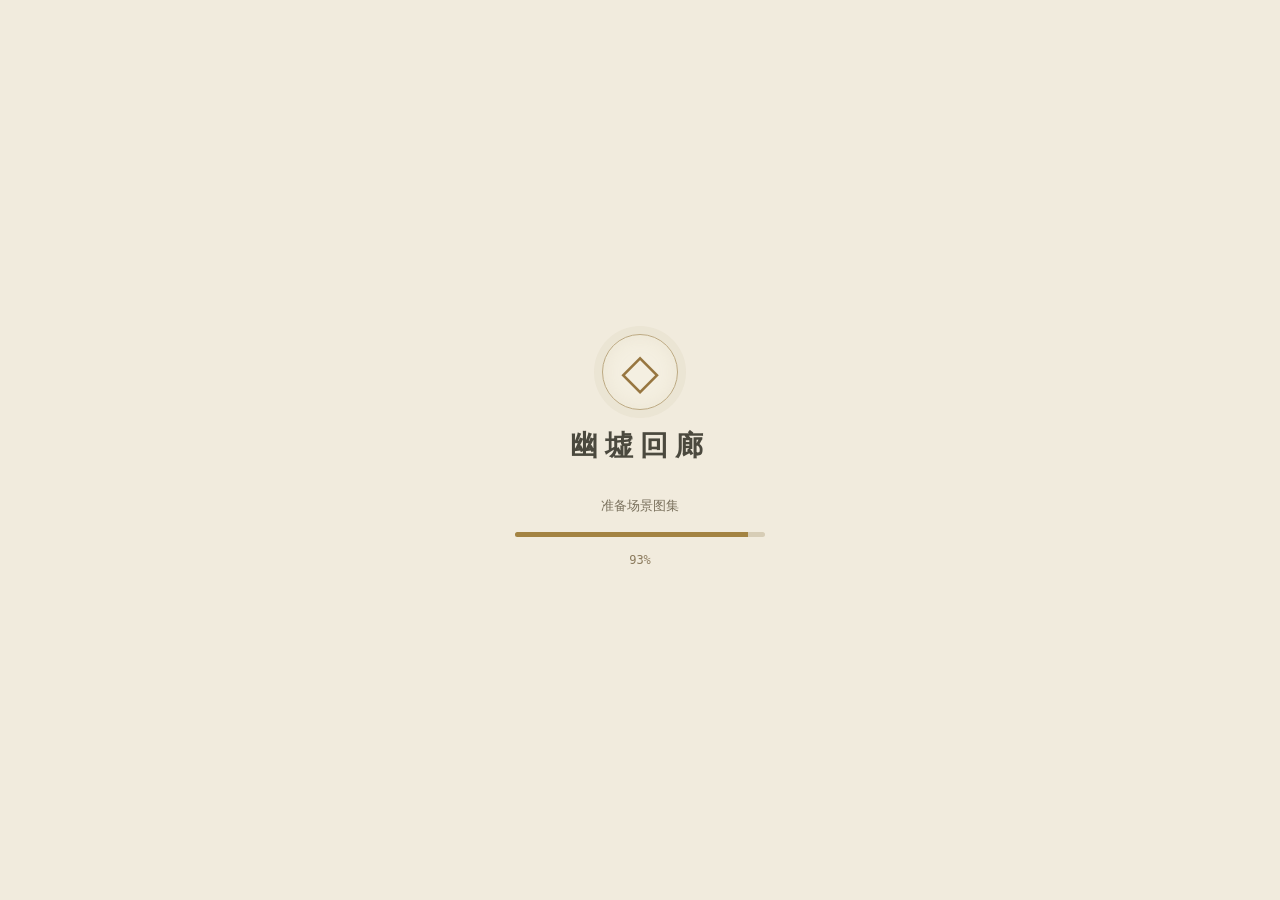
==== commit 97d292e2: "Restore hero step zoom and hop in GPU and fallback scenes" ====
--- a/index.html
+++ b/index.html
@@ -7,8 +7,8 @@
 <title>幽墟回廊</title>
 <!-- 装饰字体不阻塞手机首屏；网络不可用时使用系统字体。 -->
 <link rel="stylesheet" data-optional-font media="print" onload="this.media='all'" href="https://fonts.googleapis.com/css2?family=Cinzel:wght@600;700&family=Spectral:ital,wght@1,400&display=swap">
-<link rel="stylesheet" id="gameStyle" href="style.css?v=20261020-gpu1">
-<script src="preload.js?v=20261020-gpu1" defer onerror="document.getElementById('loadStatus').textContent='加载失败，请重试。';document.getElementById('loadRetry').hidden=false"></script>
+<link rel="stylesheet" id="gameStyle" href="style.css?v=20261020-step1">
+<script src="preload.js?v=20261020-step1" defer onerror="document.getElementById('loadStatus').textContent='加载失败，请重试。';document.getElementById('loadRetry').hidden=false"></script>
 <div class="game-loader" id="gameLoader" role="status" aria-live="polite" aria-label="正在加载游戏">
   <div class="loader-emblem" aria-hidden="true">◇</div><h1>幽墟回廊</h1><p id="loadStatus">正在准备资源</p>
   <progress id="loadProgress" max="23" value="0" aria-label="资源准备进度"></progress><span id="loadCount">0%</span>
--- a/style.css
+++ b/style.css
@@ -206,7 +206,7 @@
 .battle-effects > .dungeon-gpu{pointer-events:none}
 .map-pawn,.map-pet{position:absolute;top:0;left:0;z-index:3;pointer-events:none;user-select:none;
   color:var(--hero);transition:transform var(--walk-ms,144ms) linear;will-change:transform}
-.map-pawn svg{display:block;width:100%;height:100%}
+.map-pawn svg{display:block;width:100%;height:100%;transform-origin:50% 100%}
 .map-pet{z-index:2;transition-duration:.2s}.map-pet svg{width:70%;height:70%;display:block;filter:drop-shadow(0 1px 1px #3c302547)}
 .map .c.you{background:transparent}
 @media (min-width:601px) and (pointer:fine){
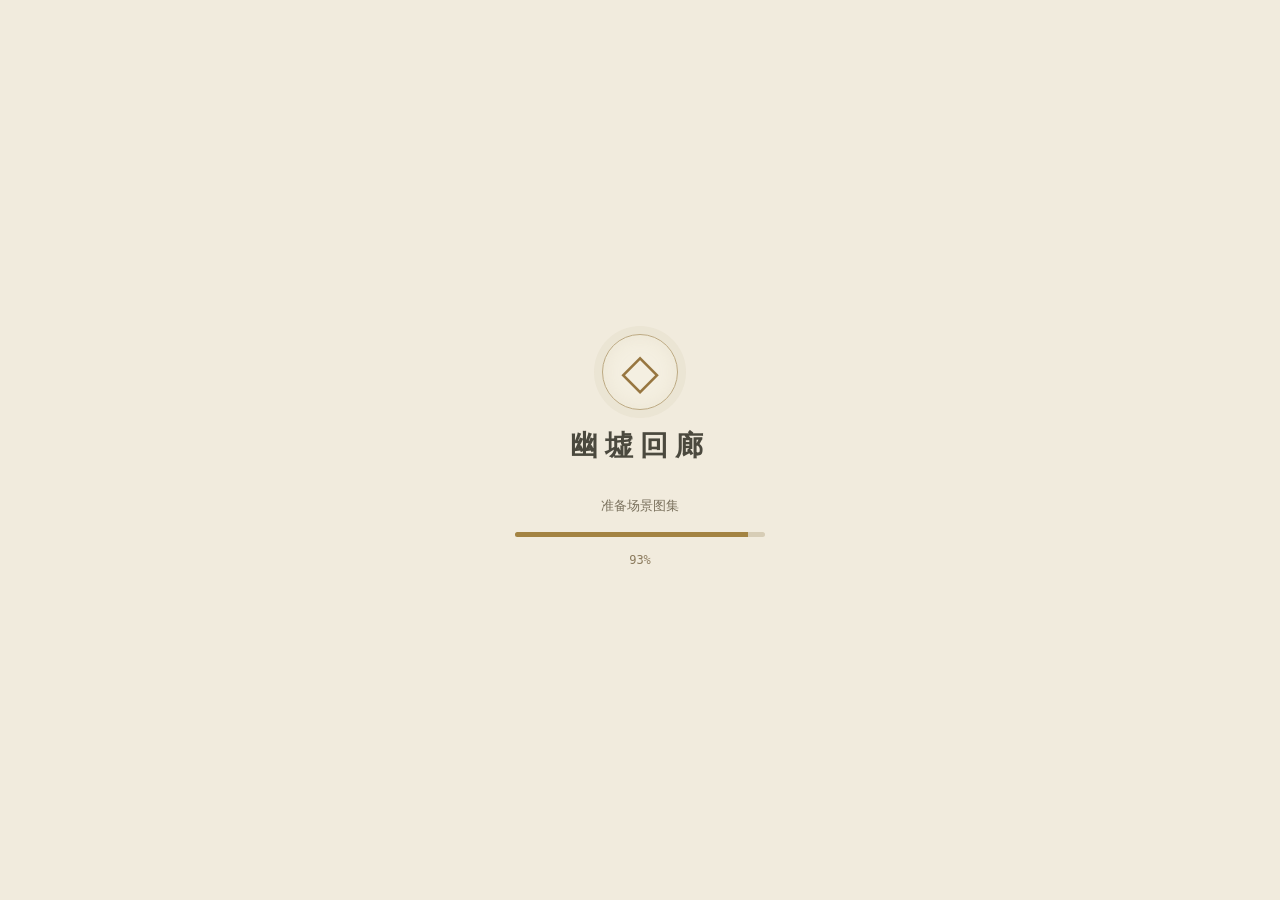
==== commit 638b6f9e: "Add themed dungeon scenery with bounded GPU decoration" ====
--- a/index.html
+++ b/index.html
@@ -7,8 +7,8 @@
 <title>幽墟回廊</title>
 <!-- 装饰字体不阻塞手机首屏；网络不可用时使用系统字体。 -->
 <link rel="stylesheet" data-optional-font media="print" onload="this.media='all'" href="https://fonts.googleapis.com/css2?family=Cinzel:wght@600;700&family=Spectral:ital,wght@1,400&display=swap">
-<link rel="stylesheet" id="gameStyle" href="style.css?v=20261020-step1">
-<script src="preload.js?v=20261020-step1" defer onerror="document.getElementById('loadStatus').textContent='加载失败，请重试。';document.getElementById('loadRetry').hidden=false"></script>
+<link rel="stylesheet" id="gameStyle" href="style.css?v=20261020-scene1">
+<script src="preload.js?v=20261020-scene1" defer onerror="document.getElementById('loadStatus').textContent='加载失败，请重试。';document.getElementById('loadRetry').hidden=false"></script>
 <div class="game-loader" id="gameLoader" role="status" aria-live="polite" aria-label="正在加载游戏">
   <div class="loader-emblem" aria-hidden="true">◇</div><h1>幽墟回廊</h1><p id="loadStatus">正在准备资源</p>
   <progress id="loadProgress" max="23" value="0" aria-label="资源准备进度"></progress><span id="loadCount">0%</span>
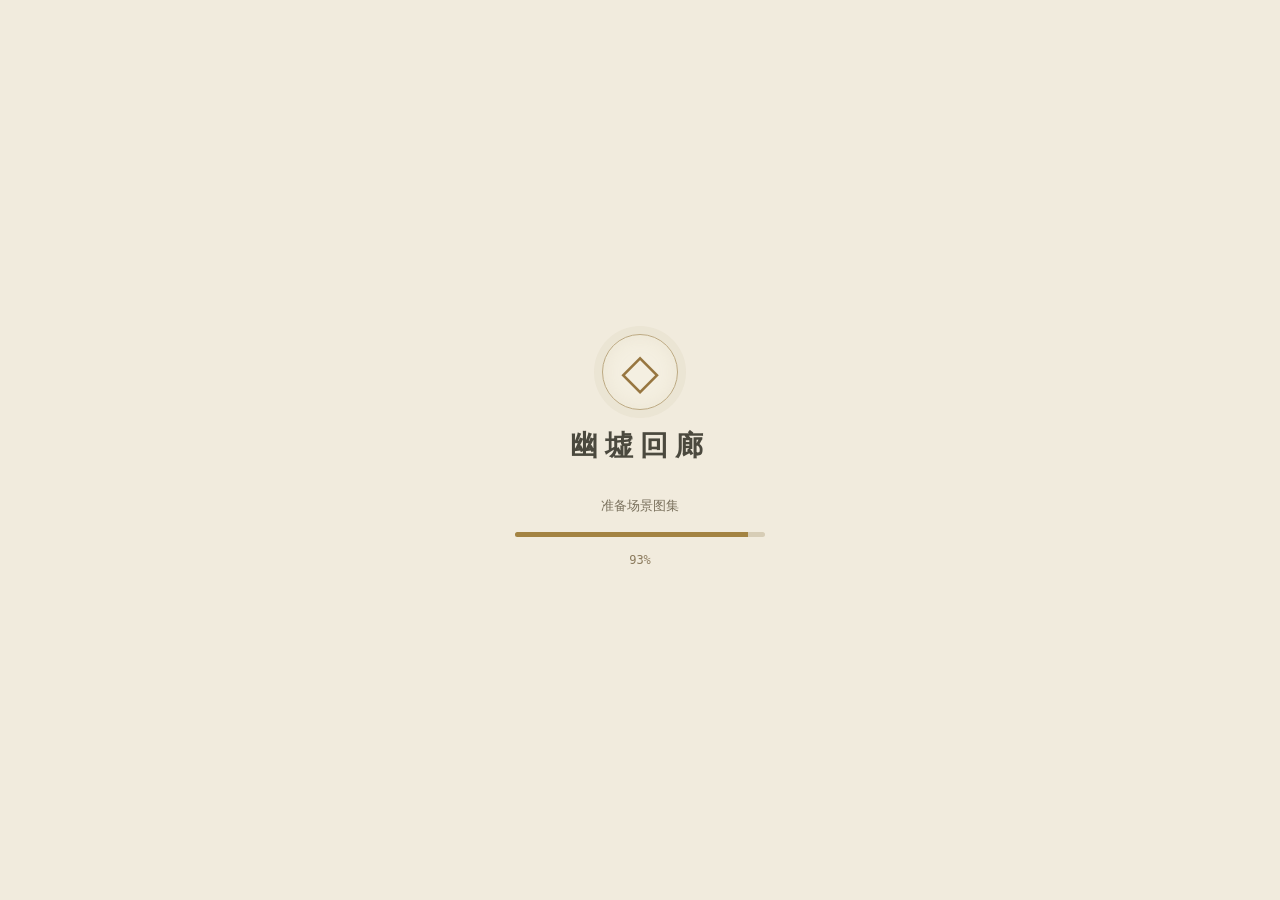
==== commit 274e9af6: "Clear battle effects to transparent black to prevent grey veil" ====
--- a/index.html
+++ b/index.html
@@ -7,8 +7,8 @@
 <title>幽墟回廊</title>
 <!-- 装饰字体不阻塞手机首屏；网络不可用时使用系统字体。 -->
 <link rel="stylesheet" data-optional-font media="print" onload="this.media='all'" href="https://fonts.googleapis.com/css2?family=Cinzel:wght@600;700&family=Spectral:ital,wght@1,400&display=swap">
-<link rel="stylesheet" id="gameStyle" href="style.css?v=20261020-scene1">
-<script src="preload.js?v=20261020-scene1" defer onerror="document.getElementById('loadStatus').textContent='加载失败，请重试。';document.getElementById('loadRetry').hidden=false"></script>
+<link rel="stylesheet" id="gameStyle" href="style.css?v=20261020-alpha1">
+<script src="preload.js?v=20261020-alpha1" defer onerror="document.getElementById('loadStatus').textContent='加载失败，请重试。';document.getElementById('loadRetry').hidden=false"></script>
 <div class="game-loader" id="gameLoader" role="status" aria-live="polite" aria-label="正在加载游戏">
   <div class="loader-emblem" aria-hidden="true">◇</div><h1>幽墟回廊</h1><p id="loadStatus">正在准备资源</p>
   <progress id="loadProgress" max="23" value="0" aria-label="资源准备进度"></progress><span id="loadCount">0%</span>
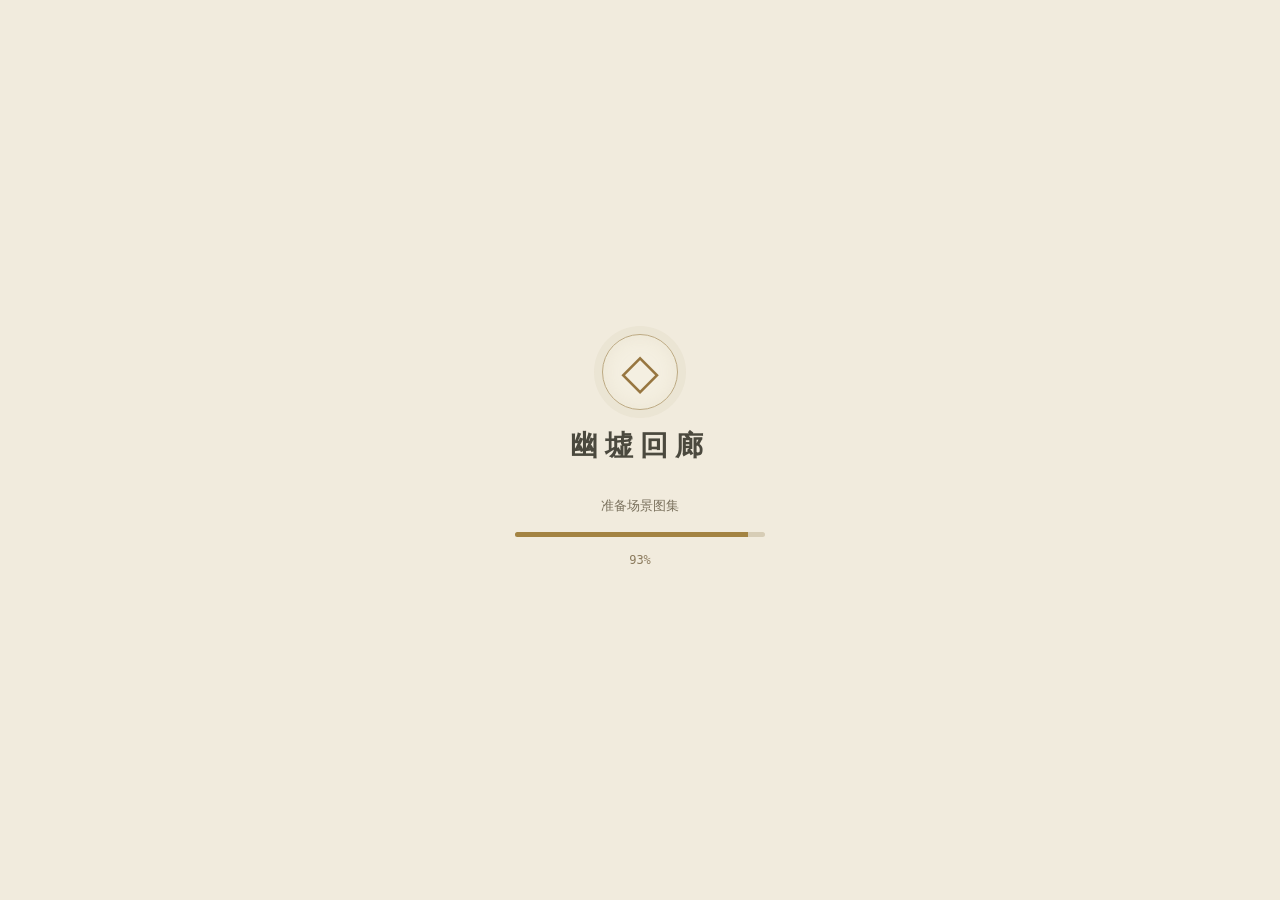
==== commit 2e85ba6f: "Keep interaction icons below heroes and populate rooms with more guards" ====
--- a/index.html
+++ b/index.html
@@ -7,8 +7,8 @@
 <title>幽墟回廊</title>
 <!-- 装饰字体不阻塞手机首屏；网络不可用时使用系统字体。 -->
 <link rel="stylesheet" data-optional-font media="print" onload="this.media='all'" href="https://fonts.googleapis.com/css2?family=Cinzel:wght@600;700&family=Spectral:ital,wght@1,400&display=swap">
-<link rel="stylesheet" id="gameStyle" href="style.css?v=20261020-alpha1">
-<script src="preload.js?v=20261020-alpha1" defer onerror="document.getElementById('loadStatus').textContent='加载失败，请重试。';document.getElementById('loadRetry').hidden=false"></script>
+<link rel="stylesheet" id="gameStyle" href="style.css?v=20261020-crowd1">
+<script src="preload.js?v=20261020-crowd1" defer onerror="document.getElementById('loadStatus').textContent='加载失败，请重试。';document.getElementById('loadRetry').hidden=false"></script>
 <div class="game-loader" id="gameLoader" role="status" aria-live="polite" aria-label="正在加载游戏">
   <div class="loader-emblem" aria-hidden="true">◇</div><h1>幽墟回廊</h1><p id="loadStatus">正在准备资源</p>
   <progress id="loadProgress" max="23" value="0" aria-label="资源准备进度"></progress><span id="loadCount">0%</span>
